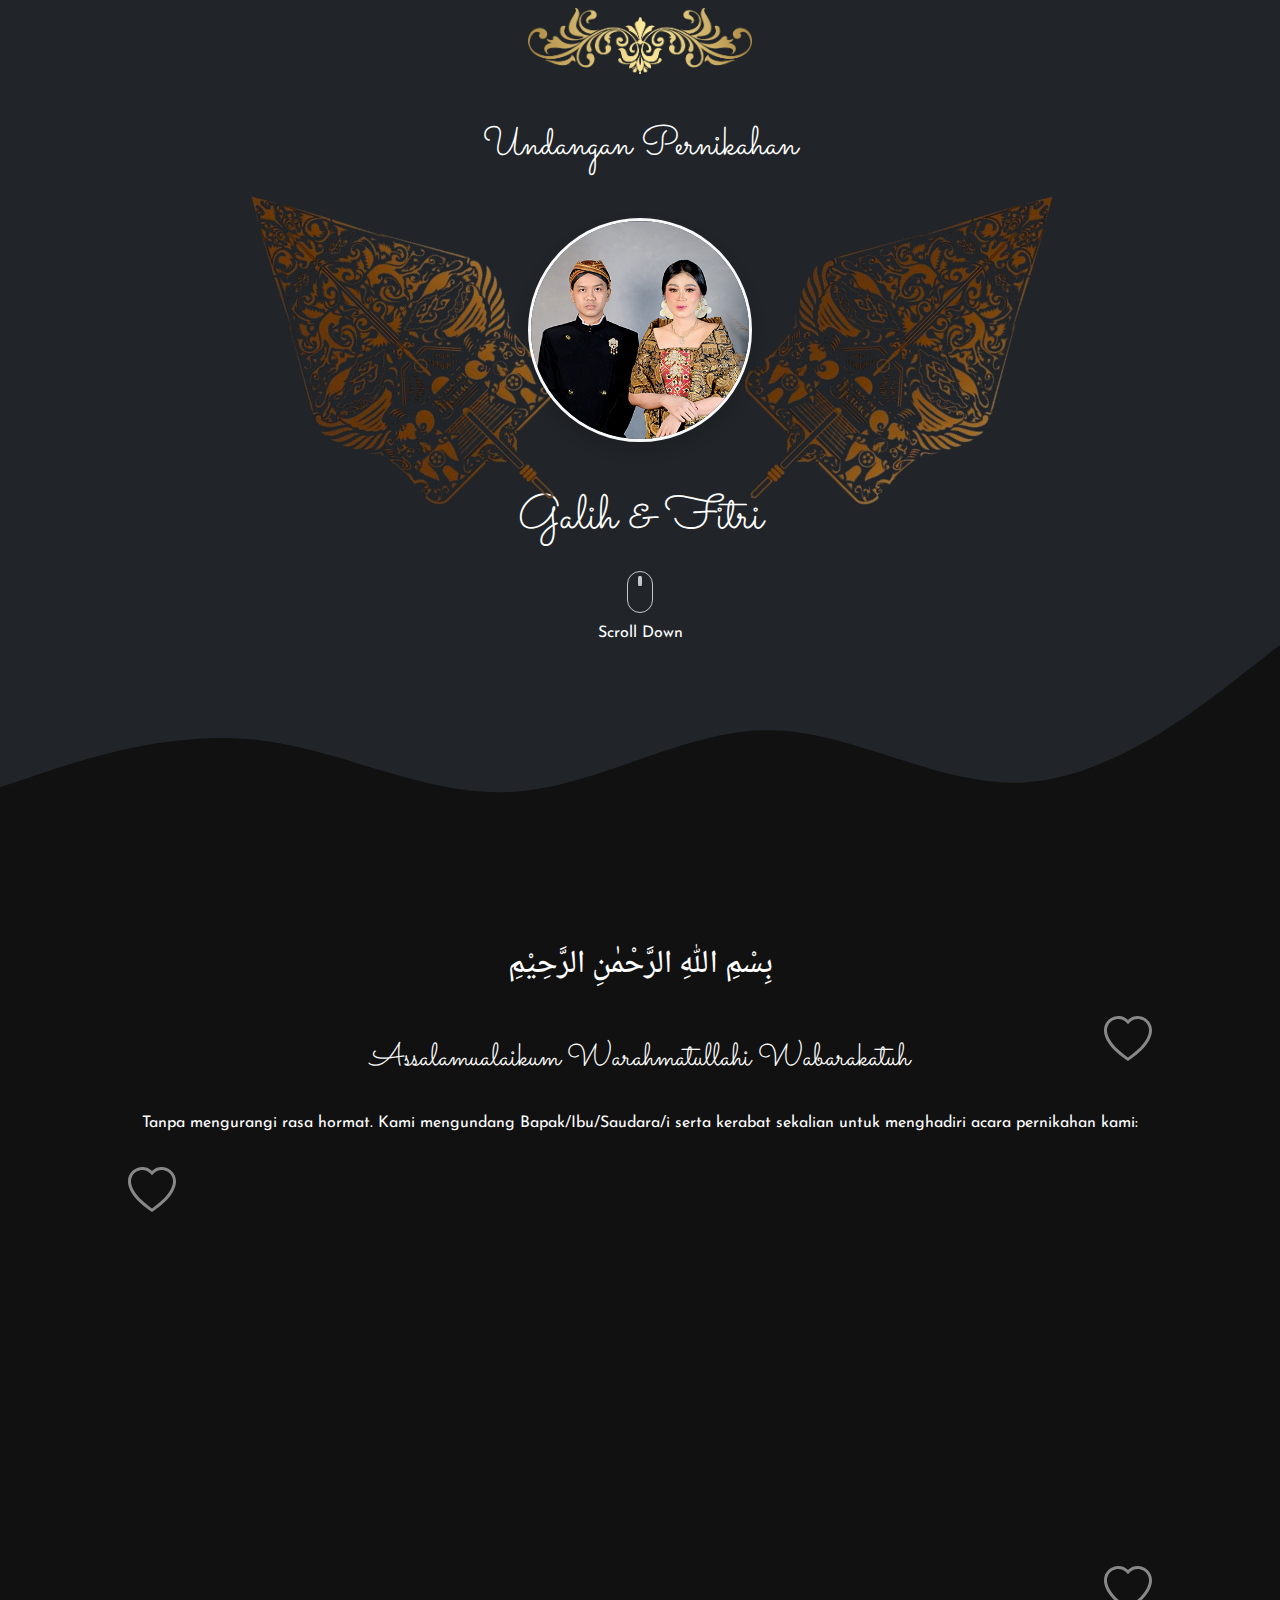
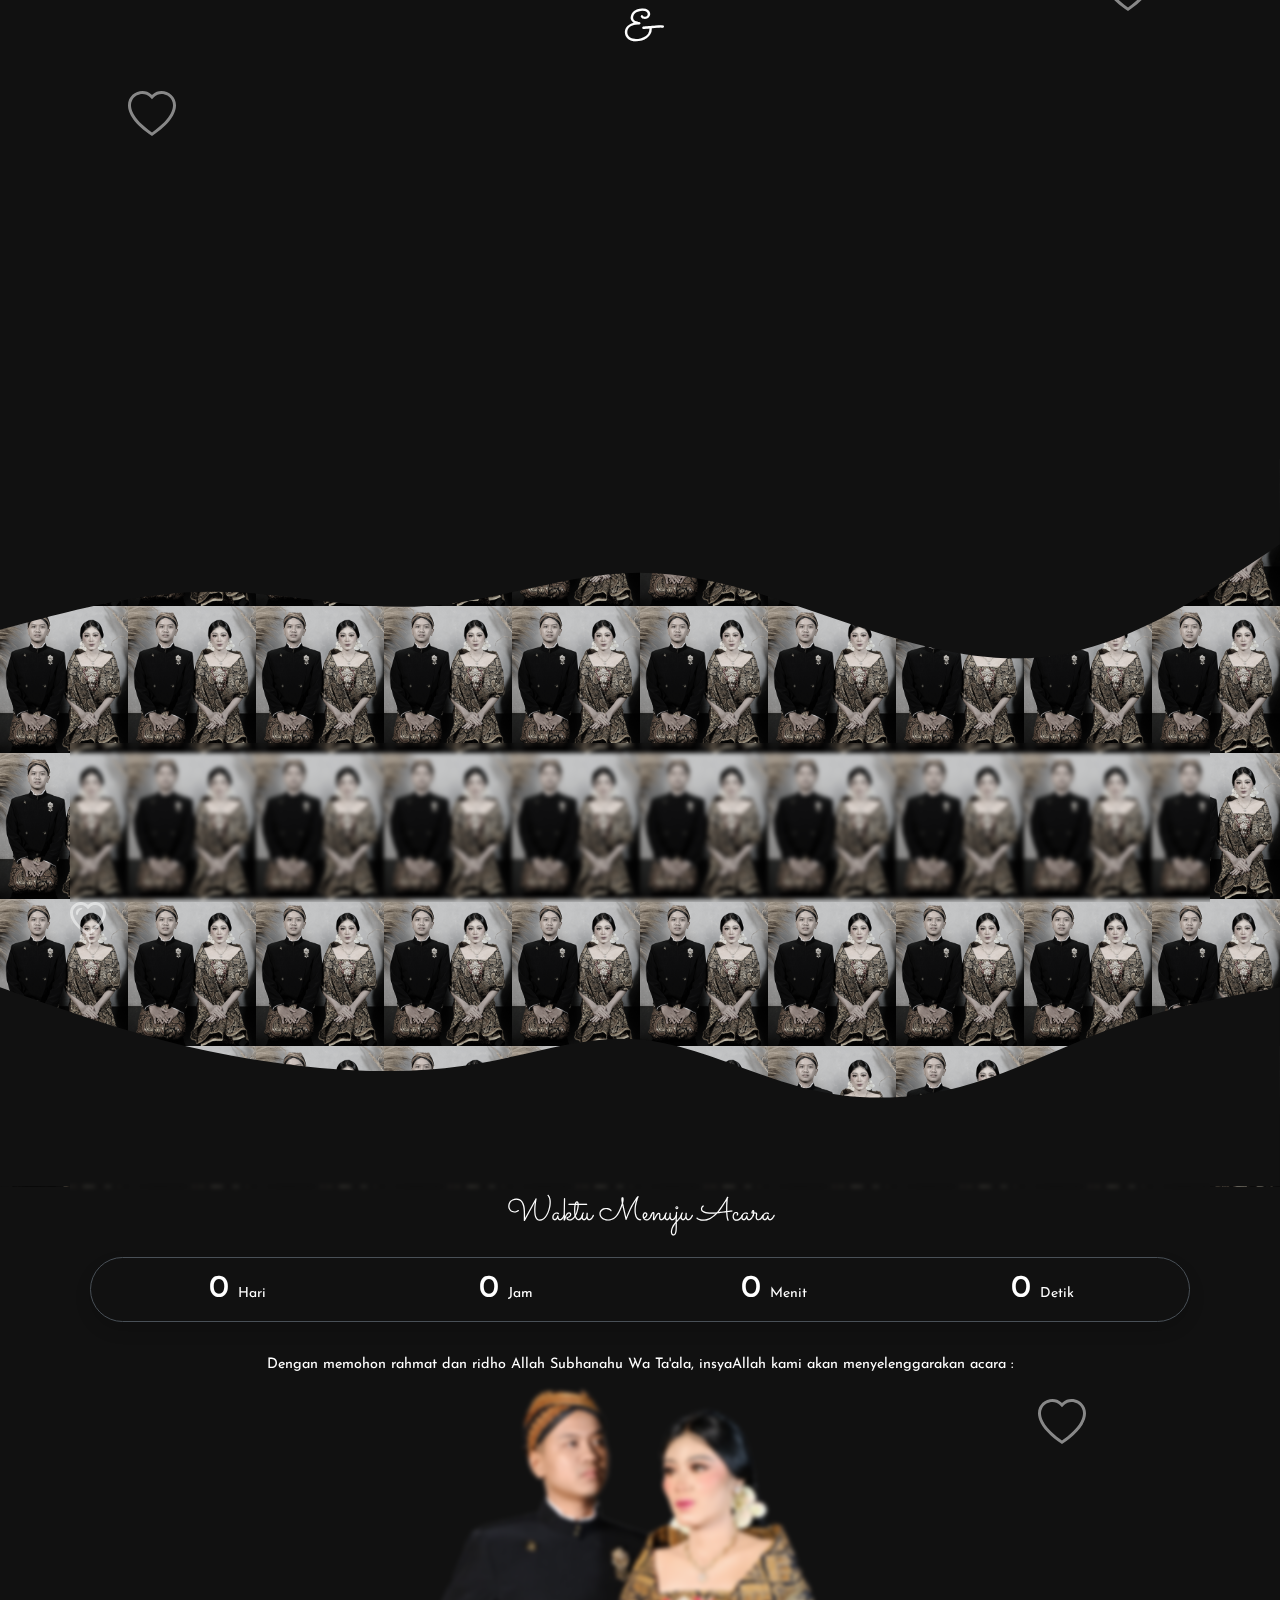
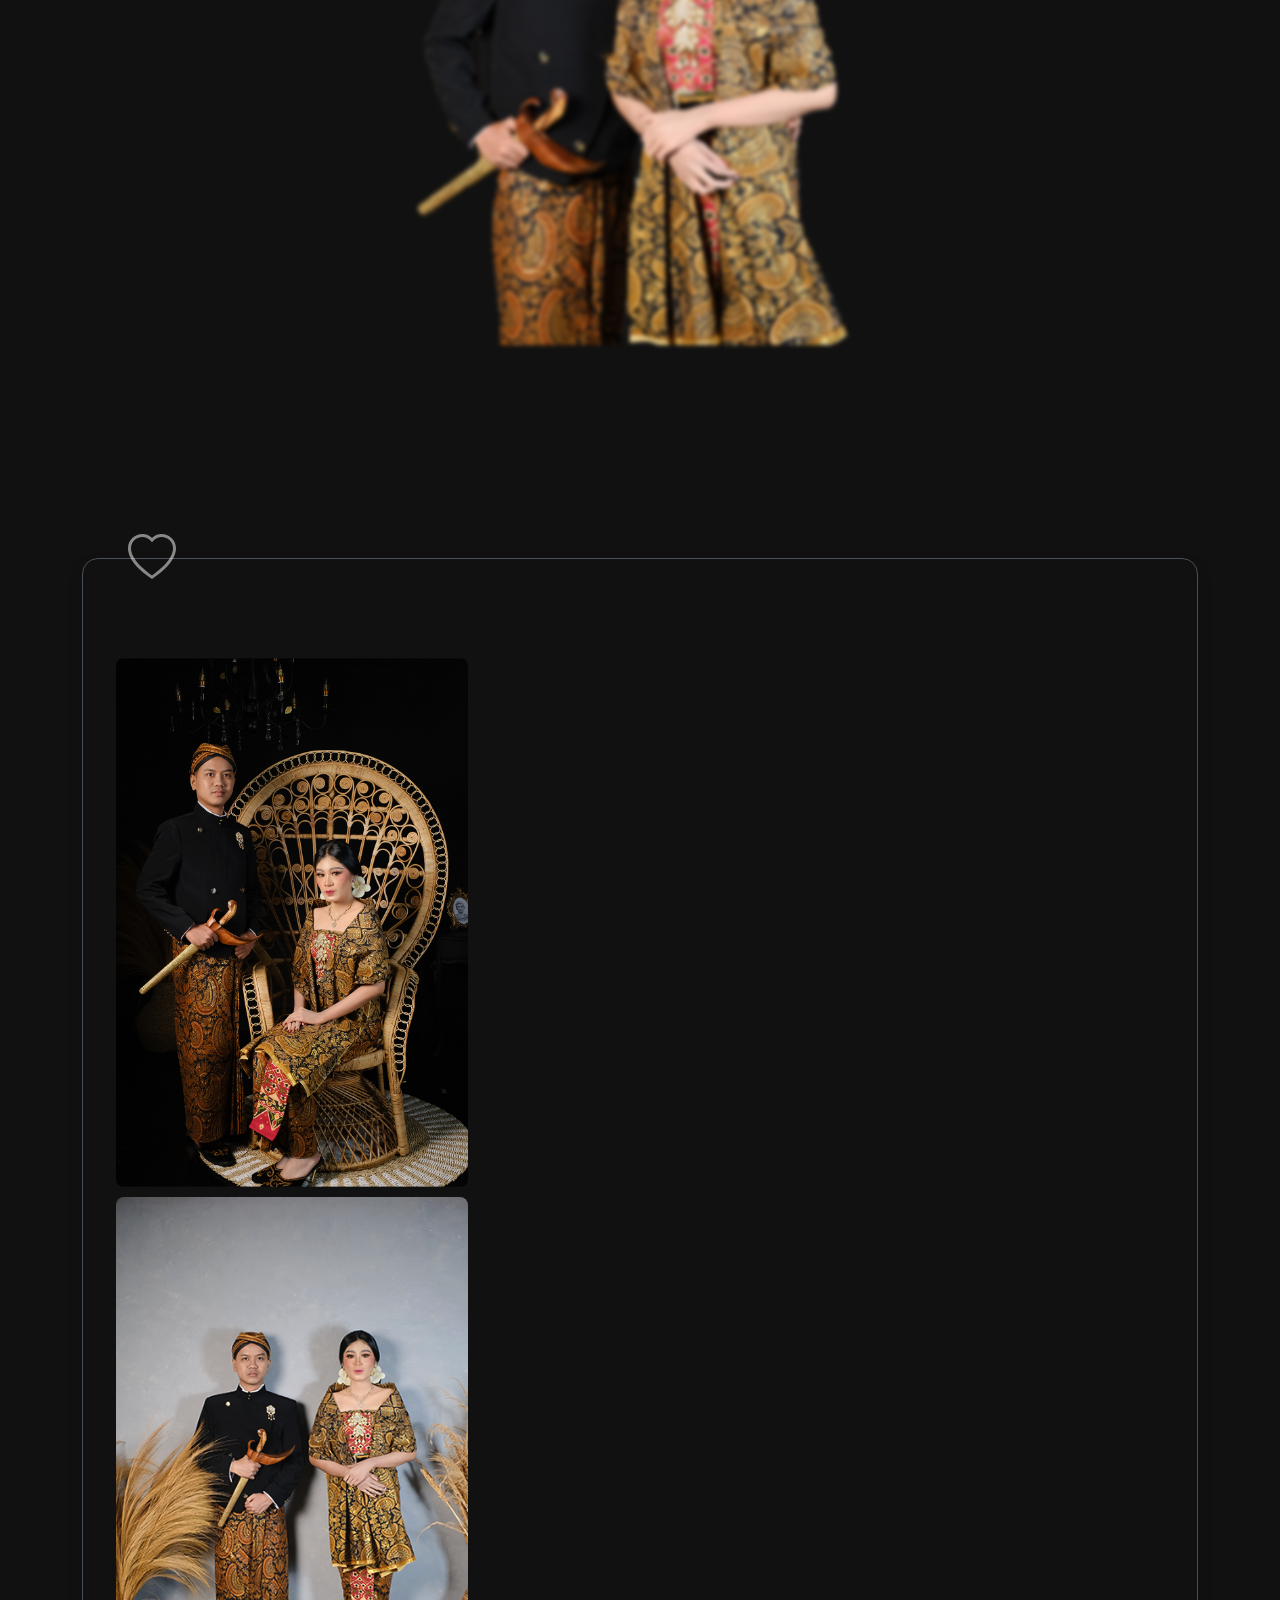
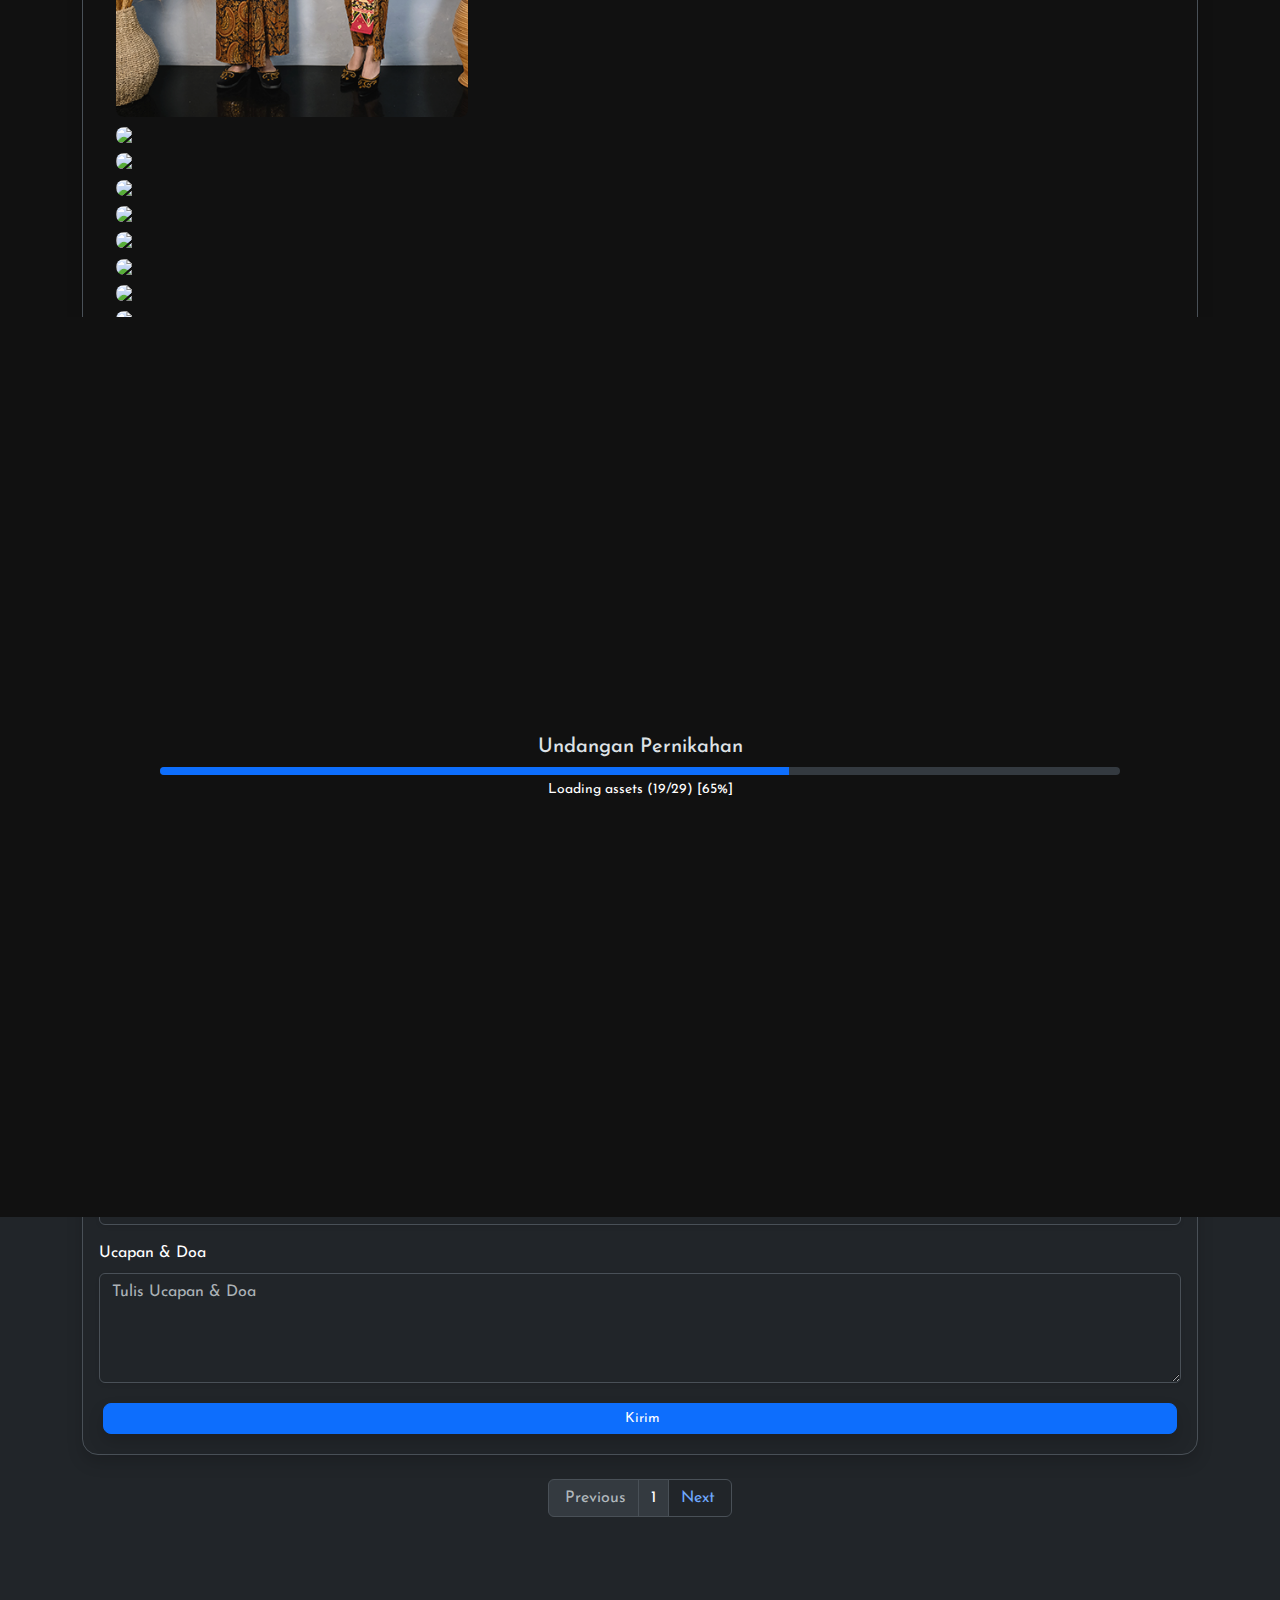
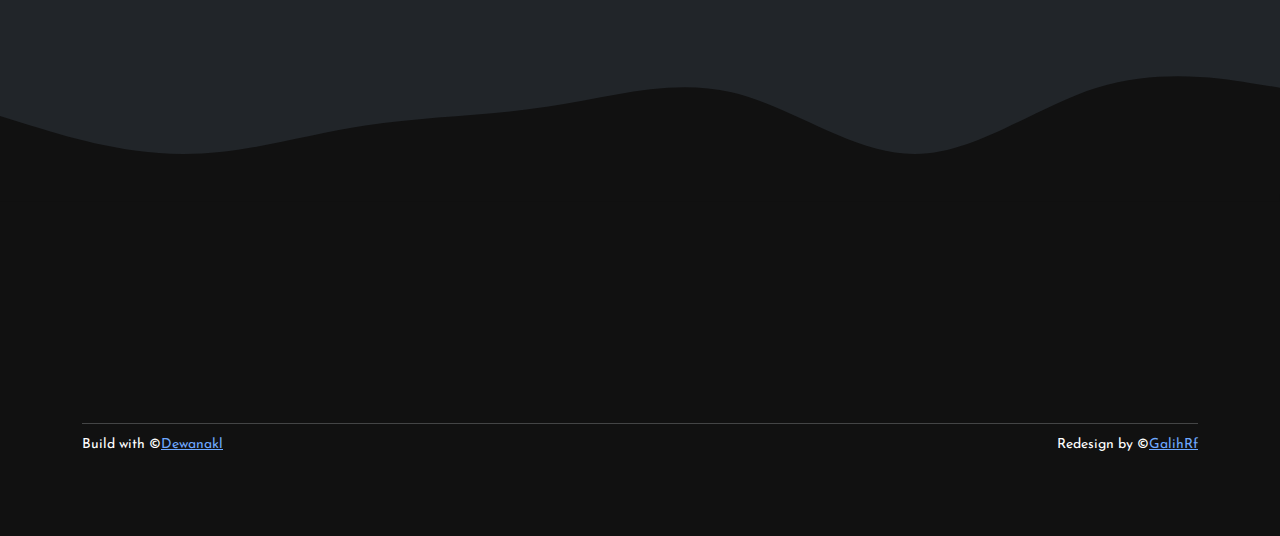
==== index.html @ c48c59ea "ogg" ====
<!DOCTYPE html>
<html lang="id" data-bs-theme="dark">
  <head>
    <!-- Common Tag -->
    <meta charset="utf-8" />
    <meta name="viewport" content="width=device-width, initial-scale=1.0" />
    <title>Website Undangan Pernikahan Galih dan Fitri Secara Online</title>

    <!-- SEO Tag -->
    <meta name="author" content="dewanakl" />
    <meta name="language" content="Indonesia" />
    <meta name="robots" content="index, follow, max-image-preview:large" />
    <meta name="googlebot" content="index, follow, max-image-preview:large" />
    <meta
      name="title"
      content="Website Undangan Pernikahan Galih dan Fitri Secara Online"
    />
    <meta
      name="description"
      content="Website Undangan Pernikahan Galih dan Fitri Secara Online"
    />
    <meta
      name="keywords"
      content="undangan, wedding, undangan digital, undangan online, wedding invitation"
    />
    <meta
      property="og:title"
      content="Website Undangan Pernikahan Galih dan Fitri Secara Online"
    />
    <meta
      property="og:description"
      content="Website Undangan Pernikahan Galih dan Fitri Secara Online"
    />
    <meta
      property="og:keywords"
      content="undangan, wedding, undangan digital, undangan online, wedding invitation"
    />
    <meta property="og:image" content="https://undangan-nikah.github.io/assets/images/3.svg" />
    <meta property="og:image:secure_url" content="https://undangan-nikah.github.io/assets/images/3.svg" />
    <meta property="og:image:type" content="image/jpeg" />
    <meta property="og:image:url" content="https://undangan-nikah.github.io/assets/images/3.svg" />
    <link itemprop="thumbnailUrl" href="https://undangan-nikah.github.io/assets/images/3.svg" />
    <span
      itemprop="thumbnail"
      itemscope
      itemtype="http://schema.org/ImageObject"
    >
      <link itemprop="url" href="https://undangan-nikah.github.io/assets/images/3.svg" />
    </span>
    <meta
      property="og:image:alt"
      content="Website Undangan Pernikahan Galih dan Fitri Secara Online"
    />
    <meta property="og:type" content="website" />
    <meta property="og:locale" content="id_ID" />
    <meta
      property="og:url"
      content="https://backend-undangan-seven-eosin.vercel.app/"
    />
    <meta
      property="og:site_name"
      content="Website Undangan Pernikahan Galih dan Fitri Secara Online"
    />

    <!-- Appearance -->
    <meta name="mobile-web-app-capable" content="yes" />
    <meta
      name="apple-mobile-web-app-title"
      content="Website Undangan Pernikahan Galih dan Fitri Secara Online hlo"
    />
    <meta name="theme-color" content="#111111" />
    <meta name="color-scheme" content="dark" />
    <link
      rel="canonical"
      href="https://backend-undangan-seven-eosin.vercel.app/"
    />
    <link rel="shortcut icon" type="image/x-icon" href="./favicon.ico" />
    <link
      rel="apple-touch-icon"
      sizes="192x192"
      type="image/png"
      href="./assets/images/android-chrome-192x192.png"
    />
    <link rel="icon" type="image/x-icon" href="./favicon.ico" />

    <!-- Preconnect and preload CDN -->
    <link
      rel="dns-prefetch"
      href="https://cdn.jsdelivr.net"
      crossorigin="anonymous"
    />
    <link
      rel="dns-prefetch"
      href="https://fonts.googleapis.com"
      crossorigin="anonymous"
    />
    <link rel="dns-prefetch" href="https://fonts.gstatic.com" crossorigin />
    <link
      rel="preconnect"
      href="https://cdn.jsdelivr.net"
      crossorigin="anonymous"
    />
    <link
      rel="preconnect"
      href="https://fonts.googleapis.com"
      crossorigin="anonymous"
    />
    <link rel="preconnect" href="https://fonts.gstatic.com" crossorigin />
    <link
      rel="preload"
      href="https://cdn.jsdelivr.net/npm/normalize.css@8.0.1/normalize.css"
      integrity="sha256-WAgYcAck1C1/zEl5sBl5cfyhxtLgKGdpI3oKyJffVRI="
      crossorigin="anonymous"
      as="style"
    />
    <link
      rel="preload"
      href="https://cdn.jsdelivr.net/npm/bootstrap@5.3.3/dist/css/bootstrap.min.css"
      integrity="sha256-PI8n5gCcz9cQqQXm3PEtDuPG8qx9oFsFctPg0S5zb8g="
      crossorigin="anonymous"
      as="style"
    />
    <link
      rel="preload"
      href="https://cdn.jsdelivr.net/npm/@fortawesome/fontawesome-free@6.5.1/css/all.min.css"
      integrity="sha256-wiz7ZSCn/btzhjKDQBms9Hx4sSeUYsDrTLg7roPstac="
      crossorigin="anonymous"
      as="style"
    />
    <link
      rel="preload"
      href="https://cdn.jsdelivr.net/npm/aos@2.3.4/dist/aos.css"
      integrity="sha256-GqiEX9BuR1rv5zPU5Vs2qS/NSHl1BJyBcjQYJ6ycwD4="
      crossorigin="anonymous"
      as="style"
    />
    <link
      rel="preload"
      href="https://cdn.jsdelivr.net/npm/bootstrap@5.3.3/dist/js/bootstrap.bundle.min.js"
      integrity="sha256-CDOy6cOibCWEdsRiZuaHf8dSGGJRYuBGC+mjoJimHGw="
      crossorigin="anonymous"
      as="script"
    />
    <link
      rel="preload"
      href="https://cdn.jsdelivr.net/npm/aos@2.3.4/dist/aos.js"
      integrity="sha256-pQBbLkFHcP1cy0C8IhoSdxlm0CtcH5yJ2ki9jjgR03c="
      crossorigin="anonymous"
      as="script"
    />
    <link
      rel="preload"
      href="https://cdn.jsdelivr.net/npm/canvas-confetti@1.9.2/dist/confetti.browser.js"
      integrity="sha256-mvTaORw+RTgKnX6ZHT4P5Sc9DNP2TBpSGII7F3sT8iE="
      crossorigin="anonymous"
      as="script"
    />

    <!-- Dependencies CSS -->
    <link
      rel="stylesheet"
      href="https://cdn.jsdelivr.net/npm/normalize.css@8.0.1/normalize.css"
      integrity="sha256-WAgYcAck1C1/zEl5sBl5cfyhxtLgKGdpI3oKyJffVRI="
      crossorigin="anonymous"
    />
    <link
      rel="stylesheet"
      href="https://cdn.jsdelivr.net/npm/bootstrap@5.3.3/dist/css/bootstrap.min.css"
      integrity="sha256-PI8n5gCcz9cQqQXm3PEtDuPG8qx9oFsFctPg0S5zb8g="
      crossorigin="anonymous"
    />
    <link
      rel="stylesheet"
      href="https://cdn.jsdelivr.net/npm/@fortawesome/fontawesome-free@6.5.1/css/all.min.css"
      integrity="sha256-wiz7ZSCn/btzhjKDQBms9Hx4sSeUYsDrTLg7roPstac="
      crossorigin="anonymous"
    />
    <link
      rel="stylesheet"
      href="https://cdn.jsdelivr.net/npm/aos@2.3.4/dist/aos.css"
      integrity="sha256-GqiEX9BuR1rv5zPU5Vs2qS/NSHl1BJyBcjQYJ6ycwD4="
      crossorigin="anonymous"
    />

    <!-- Fonts -->
    <link
      rel="stylesheet"
      href="https://fonts.googleapis.com/css2?family=Josefin+Sans&display=swap"
    />
    <link
      rel="stylesheet"
      href="https://fonts.googleapis.com/css2?family=Sacramento&display=swap"
    />
    <link
      rel="stylesheet"
      href="https://fonts.googleapis.com/css2?family=Noto+Naskh+Arabic&display=swap"
    />

    <!-- App -->
    <link rel="stylesheet" href="./css/app.css" />
    <script src="./js/app.mjs" type="module" defer></script>
  </head>

  <body
    data-key="d0f6a45d978becac66c8add5dc6a09e276002b086d9ca8b6c9"
    data-url="https://backend-undangan-seven-eosin.vercel.app/"
    style="overflow-y: hidden"
  >
    <!-- Navbar Bottom -->
    <nav
      class="navbar navbar-dark bg-dark navbar-expand fixed-bottom rounded-top-4 p-0"
      id="navbar-menu"
    >
      <div class="d-flex container m-auto justify-content-center pt-2">
        <ul class="navbar-nav nav-justified w-100 align-items-center">
          <li class="nav-item home">
            <a class="nav-link" href="#home">
              <!-- <i class="fa-solid fa-house"></i> -->
              <div>
                <img src="./assets/images/ornamen-2.png" width="80vw" />
              </div>
              <span class="d-block" style="font-size: 0.5rem"
                >Galih & Fitri</span
              >
            </a>
          </li>
          <li class="nav-item">
            <a class="nav-link" href="#mempelai">
              <i class="fa-solid fa-user-group"></i>
              <span class="d-block" style="font-size: 0.7rem">Mempelai</span>
            </a>
          </li>
          <li class="nav-item">
            <a class="nav-link" href="#tanggal">
              <i class="fa-solid fa-calendar-check"></i>
              <span class="d-block" style="font-size: 0.7rem">Tanggal</span>
            </a>
          </li>
          <li class="nav-item">
            <a class="nav-link" href="#galeri">
              <i class="fa-solid fa-images"></i>
              <span class="d-block" style="font-size: 0.7rem">Galeri</span>
            </a>
          </li>
          <li class="nav-item">
            <a class="nav-link" href="#ucapan">
              <i class="fa-solid fa-comments"></i>
              <span class="d-block" style="font-size: 0.7rem">Ucapan</span>
            </a>
          </li>
        </ul>
      </div>
      <!-- <img
        class="position-absolute z-0" style="bottom: 60%;"
        src="./assets/images/ornamen-gunungan.png"
        style="opacity: 50%"
        width="100%"
        alt=""
      /> -->
      <div>
        <img
          src="./assets/images/gunungan-1.png"
          style="transform: rotate(45deg); bottom: 40%; left: -25%"
          class="position-absolute img-gunungan-top5"
          width="50%"
          alt=""
        />
        <img
          src="./assets/images/gunungan-1.png"
          style="transform: rotate(-45deg); bottom: 40%; right: -25%"
          class="position-absolute img-gunungan-top5"
          width="50%"
          alt=""
        />
      </div>
    </nav>

    <!-- Main Content -->
    <main
      class="text-light"
      data-bs-spy="scroll"
      data-bs-target="#navbar-menu"
      data-bs-root-margin="0px 0px -40%"
      data-bs-smooth-scroll="true"
      tabindex="0"
    >
      <div class="d-flex container m-auto justify-content-center pt-2">
        <img
          src="./assets/images/ornamen-2.png"
          class="ornamen-2"
          width="20%"
          alt=""
        />
      </div>

      <!-- Home -->
      <section class="container" id="home">
        <div class="text-center pt-4">
          <div
            class="position-absolute d-flex img-top-gunungan container justify-content-center m-auto overflow-hidden"
          >
            <img
              src="./assets/images/gunungan-1.png"
              style="transform: rotate(-45deg)"
              class="img-gunungan-top"
              alt=""
            />
            <img
              src="./assets/images/gunungan-1.png"
              style="transform: rotate(45deg)"
              class="img-gunungan-top"
              alt=""
            />
          </div>
          <h1 class="font-esthetic my-4 undangan-top" style="font-size: 2.5rem">
            Undangan Pernikahan
          </h1>

          <div class="py-4">
            <div class="img-crop border border-3 border-light shadow mx-auto">
              <img
                src="./assets/images/3.svg"
                alt="bg"
                onclick="util.modal(this)"
              />
            </div>
          </div>

          <h1 class="font-esthetic my-4" style="font-size: 3rem">
            Galih & Fitri
          </h1>
          <!-- <p class="mb-0" style="font-size: 1.5rem">Minggu, 30 Juni 2024</p>

          <a
            class="btn btn-outline-light btn-sm shadow rounded-pill px-3 my-2"
            target="_blank"
            href="https://calendar.google.com/calendar/render?action=TEMPLATE&text=The%20Wedding%20of%20Wahyu%20and%20Riski&details=The%20Wedding%20of%20Wahyu%20and%20Riski%20%7C%2015%20Maret%202023%20%7C%20RT%2010%20RW%2002,%20Desa%20Pajerukan,%20Kec.%20Kalibagor,%20Kab.%20Banyumas,%20Jawa%20Tengah%2053191%20%7C%2010.00%20-%2011.00%20WIB&dates=20230315T100000/20230315T110000&location=https://goo.gl/maps/ALZR6FJZU3kxVwN86"
          >
            <i class="fa-solid fa-calendar-check me-2"></i>Save The Date
          </a> -->

          <div
            class="d-flex justify-content-center align-items-center mt-4 mb-2"
          >
            <div class="mouse-animation">
              <div class="scroll-animation"></div>
            </div>
          </div>

          <p class="m-0">Scroll Down</p>
        </div>
      </section>

      <!-- Wave Separator -->
      <svg xmlns="https://www.w3.org/2000/svg" viewBox="0 0 1440 320">
        <path
          fill="#111111"
          fill-opacity="1"
          d="M0,160L48,144C96,128,192,96,288,106.7C384,117,480,171,576,165.3C672,160,768,96,864,96C960,96,1056,160,1152,154.7C1248,149,1344,75,1392,37.3L1440,0L1440,320L1392,320C1344,320,1248,320,1152,320C1056,320,960,320,864,320C768,320,672,320,576,320C480,320,384,320,288,320C192,320,96,320,48,320L0,320Z"
        ></path>
      </svg>

      <!-- Mempelai -->
      <section class="dark-section" id="mempelai">
        <div class="text-center z-10">
          <h1 class="font-arabic py-4 px-2" style="font-size: 2rem">
            بِسْمِ اللّٰهِ الرَّحْمٰنِ الرَّحِيْمِ
          </h1>

          <!-- Love animation -->
          <div class="position-relative">
            <div class="position-absolute" style="top: 0%; right: 10%">
              <svg
                xmlns="https://www.w3.org/2000/svg"
                width="48"
                height="48"
                fill="currentColor"
                class="opacity-50"
                onload="util.animate(this, 500, 'animate-love')"
                viewBox="0 0 16 16"
              >
                <path
                  d="m8 2.748-.717-.737C5.6.281 2.514.878 1.4 3.053c-.523 1.023-.641 2.5.314 4.385.92 1.815 2.834 3.989 6.286 6.357 3.452-2.368 5.365-4.542 6.286-6.357.955-1.886.838-3.362.314-4.385C13.486.878 10.4.28 8.717 2.01zM8 15C-7.333 4.868 3.279-3.04 7.824 1.143q.09.083.176.171a3 3 0 0 1 .176-.17C12.72-3.042 23.333 4.867 8 15"
                />
              </svg>
            </div>
          </div>

          <h1 class="font-esthetic py-4 px-2" style="font-size: 2rem">
            Assalamualaikum Warahmatullahi Wabarakatuh
          </h1>

          <p class="pb-3 px-3 text-light">
            Tanpa mengurangi rasa hormat. Kami mengundang Bapak/Ibu/Saudara/i
            serta kerabat sekalian untuk menghadiri acara pernikahan kami:
          </p>

          <!-- Love animation -->
          <div class="position-relative">
            <div class="position-absolute" style="top: 0%; left: 10%">
              <svg
                xmlns="https://www.w3.org/2000/svg"
                width="48"
                height="48"
                fill="currentColor"
                class="opacity-50"
                onload="util.animate(this, 2000, 'animate-love')"
                viewBox="0 0 16 16"
              >
                <path
                  d="m8 2.748-.717-.737C5.6.281 2.514.878 1.4 3.053c-.523 1.023-.641 2.5.314 4.385.92 1.815 2.834 3.989 6.286 6.357 3.452-2.368 5.365-4.542 6.286-6.357.955-1.886.838-3.362.314-4.385C13.486.878 10.4.28 8.717 2.01zM8 15C-7.333 4.868 3.279-3.04 7.824 1.143q.09.083.176.171a3 3 0 0 1 .176-.17C12.72-3.042 23.333 4.867 8 15"
                />
              </svg>
            </div>
          </div>

          <div class="overflow-x-hidden mempelai">
            <div data-aos="fade-right" data-aos-duration="2000">
              <div
                class="img-crop border border-3 border-light shadow my-4 mx-auto"
              >
                <img
                  src="./assets/images/galih.svg"
                  alt="cowo"
                  onclick="util.modal(this)"
                />
              </div>
              <h1 class="font-esthetic" style="font-size: 3rem">
                Galih Risti Fauzy S.Kom
              </h1>
              <p class="mt-3 mb-0 text-light" style="font-size: 1.25rem">
                Putra
              </p>
              <p class="mb-0 text-light">Bapak Totok & Ibu Endang</p>
            </div>

            <!-- Love animation -->
            <div class="position-relative">
              <div class="position-absolute" style="top: 0%; right: 10%">
                <svg
                  xmlns="https://www.w3.org/2000/svg"
                  width="48"
                  height="48"
                  fill="currentColor"
                  class="opacity-50"
                  onload="util.animate(this, 3000, 'animate-love')"
                  viewBox="0 0 16 16"
                >
                  <path
                    d="m8 2.748-.717-.737C5.6.281 2.514.878 1.4 3.053c-.523 1.023-.641 2.5.314 4.385.92 1.815 2.834 3.989 6.286 6.357 3.452-2.368 5.365-4.542 6.286-6.357.955-1.886.838-3.362.314-4.385C13.486.878 10.4.28 8.717 2.01zM8 15C-7.333 4.868 3.279-3.04 7.824 1.143q.09.083.176.171a3 3 0 0 1 .176-.17C12.72-3.042 23.333 4.867 8 15"
                  />
                </svg>
              </div>
            </div>

            <h1 class="font-esthetic my-4" style="font-size: 4rem">&</h1>

            <!-- Love animation -->
            <div class="position-relative">
              <div class="position-absolute" style="top: 0%; left: 10%">
                <svg
                  xmlns="https://www.w3.org/2000/svg"
                  width="48"
                  height="48"
                  fill="currentColor"
                  class="opacity-50"
                  onload="util.animate(this, 2000, 'animate-love')"
                  viewBox="0 0 16 16"
                >
                  <path
                    d="m8 2.748-.717-.737C5.6.281 2.514.878 1.4 3.053c-.523 1.023-.641 2.5.314 4.385.92 1.815 2.834 3.989 6.286 6.357 3.452-2.368 5.365-4.542 6.286-6.357.955-1.886.838-3.362.314-4.385C13.486.878 10.4.28 8.717 2.01zM8 15C-7.333 4.868 3.279-3.04 7.824 1.143q.09.083.176.171a3 3 0 0 1 .176-.17C12.72-3.042 23.333 4.867 8 15"
                  />
                </svg>
              </div>
            </div>

            <div data-aos="fade-left" data-aos-duration="2000">
              <div
                class="img-crop border border-3 border-light shadow my-4 mx-auto"
              >
                <img
                  src="./assets/images/fitri.svg"
                  alt="cewe"
                  onclick="util.modal(this)"
                />
              </div>
              <h1 class="font-esthetic" style="font-size: 3rem">
                Fitri Utami S.Kom
              </h1>
              <p class="mt-3 mb-0 text-light" style="font-size: 1.25rem">
                Putri
              </p>
              <p class="mb-0 text-light">Bapak Samiyono & Ibu Mujiati</p>
            </div>
          </div>

          <!-- Ballon animation -->
          <div class="position-relative">
            <div class="position-absolute" style="top: 0%; right: 5%">
              <svg
                xmlns="https://www.w3.org/2000/svg"
                width="48"
                height="48"
                fill="currentColor"
                class="opacity-50"
                onload="util.animate(this, 1500, 'animate-love')"
                viewBox="0 0 16 16"
              >
                <path
                  fill-rule="evenodd"
                  d="m8 2.42-.717-.737c-1.13-1.161-3.243-.777-4.01.72-.35.685-.451 1.707.236 3.062C4.16 6.753 5.52 8.32 8 10.042c2.479-1.723 3.839-3.29 4.491-4.577.687-1.355.587-2.377.236-3.061-.767-1.498-2.88-1.882-4.01-.721zm-.49 8.5c-10.78-7.44-3-13.155.359-10.063q.068.062.132.129.065-.067.132-.129c3.36-3.092 11.137 2.624.357 10.063l.235.468a.25.25 0 1 1-.448.224l-.008-.017c.008.11.02.202.037.29.054.27.161.488.419 1.003.288.578.235 1.15.076 1.629-.157.469-.422.867-.588 1.115l-.004.007a.25.25 0 1 1-.416-.278c.168-.252.4-.6.533-1.003.133-.396.163-.824-.049-1.246l-.013-.028c-.24-.48-.38-.758-.448-1.102a3 3 0 0 1-.052-.45l-.04.08a.25.25 0 1 1-.447-.224l.235-.468ZM6.013 2.06c-.649-.18-1.483.083-1.85.798-.131.258-.245.689-.08 1.335.063.244.414.198.487-.043.21-.697.627-1.447 1.359-1.692.217-.073.304-.337.084-.398"
                ></path>
              </svg>
            </div>
          </div>
        </div>
      </section>

      <div class="duduk">
        <!-- Wave Separator -->
        <svg xmlns="https://www.w3.org/2000/svg" viewBox="0 0 1440 320">
          <path
            fill="#111111"
            fill-opacity="1"
            d="M0,192L40,181.3C80,171,160,149,240,149.3C320,149,400,171,480,165.3C560,160,640,128,720,128C800,128,880,160,960,186.7C1040,213,1120,235,1200,218.7C1280,203,1360,149,1400,122.7L1440,96L1440,0L1400,0C1360,0,1280,0,1200,0C1120,0,1040,0,960,0C880,0,800,0,720,0C640,0,560,0,480,0C400,0,320,0,240,0C160,0,80,0,40,0L0,0Z"
          ></path>
        </svg>

        <!-- Firman Allah Subhanahu Wa Ta'ala -->
        <div class="container" style="backdrop-filter: blur(2px)">
          <div class="text-center" data-aos="fade-up" data-aos-duration="2000">
            <h1 class="font-esthetic mt-0 mb-3" style="font-size: 2rem">
              Allah Subhanahu Wa Ta'ala berfirman
            </h1>

            <p style="font-size: 0.9rem" class="px-2 text-light">
              Dan di antara tanda-tanda (kebesaran)-Nya ialah Dia menciptakan
              pasangan-pasangan untukmu dari jenismu sendiri, agar kamu
              cenderung dan merasa tenteram kepadanya, dan Dia menjadikan di
              antaramu rasa kasih dan sayang. Sungguh, pada yang demikian itu
              benar-benar terdapat tanda-tanda (kebesaran Allah) bagi kaum yang
              berpikir.
            </p>

            <p class="m-0 fw-bold">QS. Ar-Rum Ayat 21</p>
          </div>
        </div>

        <!-- Ballon animation -->
        <div class="position-relative">
          <div class="position-absolute" style="top: 0%; left: 5%">
            <svg
              xmlns="https://www.w3.org/2000/svg"
              width="48"
              height="48"
              fill="currentColor"
              class="opacity-50"
              onload="util.animate(this, 4000, 'animate-love')"
              viewBox="0 0 16 16"
            >
              <path
                fill-rule="evenodd"
                d="m8 2.42-.717-.737c-1.13-1.161-3.243-.777-4.01.72-.35.685-.451 1.707.236 3.062C4.16 6.753 5.52 8.32 8 10.042c2.479-1.723 3.839-3.29 4.491-4.577.687-1.355.587-2.377.236-3.061-.767-1.498-2.88-1.882-4.01-.721zm-.49 8.5c-10.78-7.44-3-13.155.359-10.063q.068.062.132.129.065-.067.132-.129c3.36-3.092 11.137 2.624.357 10.063l.235.468a.25.25 0 1 1-.448.224l-.008-.017c.008.11.02.202.037.29.054.27.161.488.419 1.003.288.578.235 1.15.076 1.629-.157.469-.422.867-.588 1.115l-.004.007a.25.25 0 1 1-.416-.278c.168-.252.4-.6.533-1.003.133-.396.163-.824-.049-1.246l-.013-.028c-.24-.48-.38-.758-.448-1.102a3 3 0 0 1-.052-.45l-.04.08a.25.25 0 1 1-.447-.224l.235-.468ZM6.013 2.06c-.649-.18-1.483.083-1.85.798-.131.258-.245.689-.08 1.335.063.244.414.198.487-.043.21-.697.627-1.447 1.359-1.692.217-.073.304-.337.084-.398"
              ></path>
            </svg>
          </div>
        </div>

        <!-- Wave Separator -->
        <svg xmlns="https://www.w3.org/2000/svg" viewBox="0 0 1440 320">
          <path
            fill="#111111"
            fill-opacity="1"
            d="M0,96L30,106.7C60,117,120,139,180,154.7C240,171,300,181,360,186.7C420,192,480,192,540,181.3C600,171,660,149,720,154.7C780,160,840,192,900,208C960,224,1020,224,1080,208C1140,192,1200,160,1260,138.7C1320,117,1380,107,1410,101.3L1440,96L1440,320L1410,320C1380,320,1320,320,1260,320C1200,320,1140,320,1080,320C1020,320,960,320,900,320C840,320,780,320,720,320C660,320,600,320,540,320C480,320,420,320,360,320C300,320,240,320,180,320C120,320,60,320,30,320L0,320Z"
          ></path>
        </svg>
      </div>
      <!-- Tanggal -->
      <section class="dark-section" id="tanggal">
        <div class="container" style="backdrop-filter: blur(2px)">
          <div class="text-center">
            <h1 class="font-esthetic py-3" style="font-size: 2rem">
              Waktu Menuju Acara
            </h1>
            <div class="border rounded-pill shadow py-2 px-4 mx-2 mb-4">
              <!-- Ganti waktunya pada data-waktu (sesuai format tersebut) -->
              <div
                class="row justify-content-center"
                data-time="2024-06-30 08:00:00"
                id="count-down"
              >
                <div class="col-3 p-1">
                  <h2 class="d-inline m-0 p-0 text-light" id="day">0</h2>
                  <small class="ms-1 me-0 my-0 p-0 d-inline text-light"
                    >Hari</small
                  >
                </div>
                <div class="col-3 p-1">
                  <h2 class="d-inline m-0 p-0 text-light" id="hour">0</h2>
                  <small class="ms-1 me-0 my-0 p-0 d-inline text-light"
                    >Jam</small
                  >
                </div>
                <div class="col-3 p-1">
                  <h2 class="d-inline m-0 p-0 text-light" id="minute">0</h2>
                  <small class="ms-1 me-0 my-0 p-0 d-inline text-light"
                    >Menit</small
                  >
                </div>
                <div class="col-3 p-1">
                  <h2 class="d-inline m-0 p-0 text-light" id="second">0</h2>
                  <small class="ms-1 me-0 my-0 p-0 d-inline text-light"
                    >Detik</small
                  >
                </div>
              </div>
            </div>

            <p style="font-size: 0.9rem" class="mt-4 py-2 text-light">
              Dengan memohon rahmat dan ridho Allah Subhanahu Wa Ta'ala,
              insyaAllah kami akan menyelenggarakan acara :
            </p>

            <!-- Love animation -->
            <div class="position-relative">
              <div class="position-absolute" style="top: 0%; right: 10%">
                <svg
                  xmlns="https://www.w3.org/2000/svg"
                  width="48"
                  height="48"
                  fill="currentColor"
                  class="opacity-50"
                  onload="util.animate(this, 3000, 'animate-love')"
                  viewBox="0 0 16 16"
                >
                  <path
                    d="m8 2.748-.717-.737C5.6.281 2.514.878 1.4 3.053c-.523 1.023-.641 2.5.314 4.385.92 1.815 2.834 3.989 6.286 6.357 3.452-2.368 5.365-4.542 6.286-6.357.955-1.886.838-3.362.314-4.385C13.486.878 10.4.28 8.717 2.01zM8 15C-7.333 4.868 3.279-3.04 7.824 1.143q.09.083.176.171a3 3 0 0 1 .176-.17C12.72-3.042 23.333 4.867 8 15"
                  />
                </svg>
              </div>
            </div>

            <div class="overflow-x-hidden">
              <div class="py-2" data-aos="fade-right" data-aos-duration="1500">
                <h1 class="font-esthetic" style="font-size: 2rem">Akad</h1>
                <p class="mb-0 text-light" style="font-size: 1.5rem">
                  Minggu, 30 Juni 2024
                </p>
                <p class="text-light">Pukul 08.00 WIB - Selesai</p>
              </div>

              <div class="py-2" data-aos="fade-left" data-aos-duration="1500">
                <h1 class="font-esthetic" style="font-size: 2rem">
                  Resepsi Mempelai Wanita
                </h1>
                <p class="mb-0 text-light" style="font-size: 1.5rem">
                  Minggu, 30 Juni 2024
                </p>
                <p class="text-light">Pukul 08.00 WIB - Selesai</p>
                <a
                  class="btn btn-outline-light btn-sm shadow rounded-pill px-3 my-2"
                  target="_blank"
                  href="https://calendar.google.com/calendar/render?action=TEMPLATE&text=The%20Wedding%20of%20Wahyu%20and%20Riski&details=The%20Wedding%20of%20Wahyu%20and%20Riski%20%7C%2015%20Maret%202023%20%7C%20RT%2010%20RW%2002,%20Desa%20Pajerukan,%20Kec.%20Kalibagor,%20Kab.%20Banyumas,%20Jawa%20Tengah%2053191%20%7C%2010.00%20-%2011.00%20WIB&dates=20230315T100000/20230315T110000&location=https://goo.gl/maps/ALZR6FJZU3kxVwN86"
                >
                  <i class="fa-solid fa-calendar-check me-2 text-light"
                    >Simpan Tanggal</i
                  >
                </a>
              </div>
              <div class="py-2" data-aos="fade-up" data-aos-duration="1500">
                <p
                  class="mb-0 mt-1 mx-1 pb-4 text-light"
                  style="font-size: 0.9rem"
                >
                  RT 10 RW 02, Desa Pajerukan, Kec. Kalibagor, Kab. Banyumas,
                  Jawa Tengah 53191
                </p>
                <a
                  href="https://goo.gl/maps/ALZR6FJZU3kxVwN86"
                  target="_blank"
                  class="btn btn-outline-light btn-sm rounded-pill shadow-sm mb-2 px-3"
                >
                  <i class="fa-solid fa-map-location-dot me-2 text-light"
                    >Lihat Google</i
                  >
                  Maps
                </a>
              </div>
              <br />
              <div class="py-2" data-aos="fade-left" data-aos-duration="1500">
                <h1 class="font-esthetic" style="font-size: 2rem">
                  Resepsi Mempelai Pria
                </h1>
                <p class="mb-0 text-light" style="font-size: 1.5rem">
                  Senin, 01 Juli 2024
                </p>
                <p class="text-light">Pukul 19.00 WIB - Selesai</p>
                <a
                  class="btn btn-outline-light btn-sm shadow rounded-pill px-3 my-2"
                  target="_blank"
                  href="https://calendar.google.com/calendar/render?action=TEMPLATE&text=The%20Wedding%20of%20Wahyu%20and%20Riski&details=The%20Wedding%20of%20Wahyu%20and%20Riski%20%7C%2015%20Maret%202023%20%7C%20RT%2010%20RW%2002,%20Desa%20Pajerukan,%20Kec.%20Kalibagor,%20Kab.%20Banyumas,%20Jawa%20Tengah%2053191%20%7C%2010.00%20-%2011.00%20WIB&dates=20230315T100000/20230315T110000&location=https://goo.gl/maps/ALZR6FJZU3kxVwN86"
                >
                  <i class="fa-solid fa-calendar-check me-2 text-light"
                    >Simpan Tanggal</i
                  >
                </a>
              </div>
            </div>

            <div class="py-2" data-aos="fade-up" data-aos-duration="1500">
              <p
                class="mb-0 mt-1 mx-1 pb-4 text-light"
                style="font-size: 0.9rem"
              >
                RT 10 RW 02, Desa Pajerukan, Kec. Kalibagor, Kab. Banyumas, Jawa
                Tengah 53191
              </p>
              <a
                href="https://goo.gl/maps/ALZR6FJZU3kxVwN86"
                target="_blank"
                class="btn btn-outline-light btn-sm rounded-pill shadow-sm mb-2 px-3"
              >
                <i class="fa-solid fa-map-location-dot me-2 text-light"
                  >Lihat Google</i
                >
                Maps
              </a>
            </div>
          </div>
        </div>
      </section>

      <!-- Love animation -->
      <div class="position-relative">
        <div class="position-absolute" style="top: 0%; left: 10%">
          <svg
            xmlns="https://www.w3.org/2000/svg"
            width="48"
            height="48"
            fill="currentColor"
            class="opacity-50"
            onload="util.animate(this, 2000, 'animate-love')"
            viewBox="0 0 16 16"
          >
            <path
              d="m8 2.748-.717-.737C5.6.281 2.514.878 1.4 3.053c-.523 1.023-.641 2.5.314 4.385.92 1.815 2.834 3.989 6.286 6.357 3.452-2.368 5.365-4.542 6.286-6.357.955-1.886.838-3.362.314-4.385C13.486.878 10.4.28 8.717 2.01zM8 15C-7.333 4.868 3.279-3.04 7.824 1.143q.09.083.176.171a3 3 0 0 1 .176-.17C12.72-3.042 23.333 4.867 8 15"
            />
          </svg>
        </div>
      </div>

      <!-- Galeri Foto -->
      <section class="dark-section" id="galeri">
        <div class="container pb-2 pt-4">
          <div class="card-body border rounded-4 shadow p-3">
            <h1
              class="font-esthetic text-center py-3"
              data-aos="fade-down"
              data-aos-duration="1500"
              style="font-size: 2rem"
            >
              Galeri
            </h1>
            <div class="container wall">
              <img
                src="./assets/images/galeri-1.svg"
                class="img-1"
                onclick="util.modal(this)"
              />
              <img
                src="./assets/images/galeri-2.png"
                class="img-3"
                onclick="util.modal(this)"
              />
              <img
                src="https://images.unsplash.com/photo-1658953229664-e8d5ebd039ba?ixlib=rb-1.2.1&ixid=MnwxMjA3fDB8MHxwaG90by1wYWdlfHx8fGVufDB8fHx8&auto=format&fit=crop&w=774&q=80"
                class="img-3"
                onclick="util.modal(this)"
              />
              <img
                src="https://images.unsplash.com/photo-1664598305842-fd4ff30c121e?ixlib=rb-1.2.1&ixid=MnwxMjA3fDB8MHxwaG90by1wYWdlfHx8fGVufDB8fHx8&auto=format&fit=crop&w=387&q=80"
                class="img-4"
                onclick="util.modal(this)"
              />
              <img
                src="https://images.unsplash.com/photo-1626288937094-9692288c300e?ixlib=rb-1.2.1&ixid=MnwxMjA3fDB8MHxwaG90by1wYWdlfHx8fGVufDB8fHx8&auto=format&fit=crop&w=435&q=80"
                class="img-5"
                onclick="util.modal(this)"
              />
              <img
                src="https://images.unsplash.com/photo-1664773437050-9118e080e409?ixlib=rb-1.2.1&ixid=MnwxMjA3fDB8MHxwaG90by1wYWdlfHx8fGVufDB8fHx8&auto=format&fit=crop&w=444&q=80"
                class="img-6"
                onclick="util.modal(this)"
              />
              <img
                src="https://images.unsplash.com/photo-1664737371049-6738d22f1c74?ixlib=rb-1.2.1&ixid=MnwxMjA3fDB8MHxwaG90by1wYWdlfHx8fGVufDB8fHx8&auto=format&fit=crop&w=1170&q=80"
                class="img-7"
                onclick="util.modal(this)"
              />
              <img
                src="https://images.unsplash.com/photo-1568185518838-3300c90c9170?ixlib=rb-1.2.1&ixid=MnwxMjA3fDB8MHxwaG90by1wYWdlfHx8fGVufDB8fHx8&auto=format&fit=crop&w=1224&q=80"
                class="desktop-gallery"
                class="img-8"
                onclick="util.modal(this)"
              />

              <img
                src="https://images.unsplash.com/photo-1626288937094-9692288c300e?ixlib=rb-1.2.1&ixid=MnwxMjA3fDB8MHxwaG90by1wYWdlfHx8fGVufDB8fHx8&auto=format&fit=crop&w=435&q=80"
                class="desktop-gallery"
                class="img-9"
                onclick="util.modal(this)"
              /><img
                src="https://images.unsplash.com/photo-1664773437050-9118e080e409?ixlib=rb-1.2.1&ixid=MnwxMjA3fDB8MHxwaG90by1wYWdlfHx8fGVufDB8fHx8&auto=format&fit=crop&w=444&q=80"
                class="desktop-gallery"
                class="img-10"
                onclick="util.modal(this)"
              />
            </div>
          </div>
        </div>
      </section>

      <!-- Wave Separator -->
      <svg xmlns="https://www.w3.org/2000/svg" viewBox="0 0 1440 320">
        <path
          fill="#111111"
          fill-opacity="1"
          d="M0,96L30,106.7C60,117,120,139,180,154.7C240,171,300,181,360,186.7C420,192,480,192,540,181.3C600,171,660,149,720,154.7C780,160,840,192,900,208C960,224,1020,224,1080,208C1140,192,1200,160,1260,138.7C1320,117,1380,107,1410,101.3L1440,96L1440,0L1410,0C1380,0,1320,0,1260,0C1200,0,1140,0,1080,0C1020,0,960,0,900,0C840,0,780,0,720,0C660,0,600,0,540,0C480,0,420,0,360,0C300,0,240,0,180,0C120,0,60,0,30,0L0,0Z"
        ></path>
      </svg>

      <!-- Love Gift -->
      <div class="container">
        <div class="py-4">
          <div class="text-center">
            <h1 class="font-esthetic mt-0 mb-3" style="font-size: 3rem">
              Love Gift
            </h1>

            <p class="mb-1" style="font-size: 0.9rem">
              Tanpa mengurangi rasa hormat, bagi anda yang ingin memberikan
              tanda kasih untuk kami, dapat melalui :
            </p>

            <div class="overflow-x-hidden">
              <div class="row justify-content-center">
                <div
                  class="col-5 card-body border rounded-4 shadow p-3 m-3"
                  data-aos="fade-down"
                  data-aos-duration="1500"
                >
                  <img
                    src="https://upload.wikimedia.org/wikipedia/id/thumb/5/55/BNI_logo.svg/640px-BNI_logo.svg.png"
                    class="img-fluid w-50 rounded"
                    alt="bni"
                  />

                  <p
                    class="card-text mt-3 mb-0 text-light"
                    style="font-size: 0.9rem"
                  >
                    No. Rekening 123456789
                  </p>
                  <p class="card-text text-light" style="font-size: 0.9rem">
                    a.n Lorem ipsum dolor
                  </p>

                  <!-- Ubah juga data-copy sesuai dengan no rekening -->
                  <button
                    class="btn btn-light btn-sm rounded-3"
                    data-copy="123456789"
                    onclick="util.copy(this, 'Tersalin')"
                    autofocus
                  >
                    Salin No. Rekening
                  </button>
                </div>

                <div
                  class="col-5 card-body border rounded-4 shadow p-3 m-3"
                  data-aos="fade-down"
                  data-aos-duration="1500"
                >
                  <img
                    src="https://upload.wikimedia.org/wikipedia/commons/thumb/6/68/BANK_BRI_logo.svg/640px-BANK_BRI_logo.svg.png"
                    class="img-fluid w-50 rounded"
                    alt="bri"
                  />

                  <p
                    class="card-text mt-3 mb-0 text-light"
                    style="font-size: 0.9rem"
                  >
                    No. Rekening 123456789
                  </p>
                  <p class="card-text text-light" style="font-size: 0.9rem">
                    a.n Lorem ipsum dolor
                  </p>

                  <!-- Ubah juga data-copy sesuai dengan no rekening -->
                  <button
                    class="btn btn-light btn-sm rounded-3"
                    data-copy="123456789"
                    onclick="util.copy(this, 'Tersalin')"
                    autofocus
                  >
                    Salin No. Rekening
                  </button>
                </div>
              </div>
            </div>
          </div>
        </div>
      </div>

      <!-- Comments -->
      <section class="m-0 p-0" id="ucapan">
        <div class="container">
          <div class="card-body border rounded-4 shadow p-3">
            <h1 class="font-esthetic text-center mb-3" style="font-size: 3rem">
              Ucapan & Doa
            </h1>
            <div class="mb-1" id="balasan"></div>

            <div class="mb-3">
              <label for="form-name" class="form-label">Nama</label>
              <input
                type="text"
                class="form-control shadow-sm"
                id="form-name"
                placeholder="Isikan Nama Anda"
              />
            </div>

            <div class="mb-3">
              <label for="form-presence" class="form-label" id="label-kehadiran"
                >Kehadiran</label
              >
              <select class="form-select shadow-sm" id="form-presence">
                <option value="0" selected>Konfirmasi Kehadiran</option>
                <option value="1">Hadir</option>
                <option value="2">Berhalangan</option>
              </select>
            </div>

            <div class="mb-3">
              <label for="form-comment" class="form-label">Ucapan & Doa</label>
              <div
                id="information"
                class="alert alert-info alert-dismissible fade show d-none"
                role="alert"
              >
                <p style="font-size: 1.5rem">Bestieee!!!</p>
                <p class="m-0">
                  Sekarang bisa format text seperti whatsapp lohh... cobainn
                  sekaranggg, makaciwww bestieee
                </p>
                <button
                  type="button"
                  class="btn-close"
                  data-bs-dismiss="alert"
                  aria-label="Close"
                  onclick="localStorage.setItem('alertClosed', 'true'); document.getElementById('alertDiv').style.display = 'none';"
                ></button>
              </div>
              <textarea
                class="form-control shadow-sm"
                id="form-comment"
                rows="4"
                placeholder="Tulis Ucapan & Doa"
              ></textarea>
            </div>

            <div class="d-grid">
              <button
                class="btn btn-primary btn-sm rounded-3 shadow m-1"
                onclick="comment.send(this)"
              >
                <i class="fa-solid fa-paper-plane me-1"></i>Kirim
              </button>
            </div>
          </div>

          <div class="mt-4 mb-2" id="comments"></div>

          <nav class="d-flex justify-content-center mb-0">
            <ul class="pagination mb-0">
              <li class="page-item disabled" id="previous">
                <button class="page-link" onclick="pagination.previous(this)">
                  <i class="fa-solid fa-circle-left me-1"></i>Previous
                </button>
              </li>
              <li class="page-item disabled">
                <span class="page-link text-light" id="page">1</span>
              </li>
              <li class="page-item" id="next">
                <button class="page-link" onclick="pagination.next(this)">
                  Next<i class="fa-solid fa-circle-right ms-1"></i>
                </button>
              </li>
            </ul>
          </nav>
        </div>
      </section>

      <!-- Wave Separator -->
      <svg xmlns="https://www.w3.org/2000/svg" viewBox="0 0 1440 320">
        <path
          fill="#111111"
          fill-opacity="1"
          d="M0,224L34.3,234.7C68.6,245,137,267,206,266.7C274.3,267,343,245,411,234.7C480,224,549,224,617,213.3C685.7,203,754,181,823,197.3C891.4,213,960,267,1029,266.7C1097.1,267,1166,213,1234,192C1302.9,171,1371,181,1406,186.7L1440,192L1440,320L1405.7,320C1371.4,320,1303,320,1234,320C1165.7,320,1097,320,1029,320C960,320,891,320,823,320C754.3,320,686,320,617,320C548.6,320,480,320,411,320C342.9,320,274,320,206,320C137.1,320,69,320,34,320L0,320Z"
        ></path>
      </svg>
    </main>

    <!-- Footer Undangan -->
    <footer>
      <div class="container">
        <div class="text-center">
          <p
            style="font-size: 0.9rem"
            class="pt-2 pb-1 px-2 text-light"
            data-aos="fade-up"
            data-aos-duration="1500"
          >
            Merupakan suatu kehormatan dan kebahagiaan bagi kami apabila, Bapak
            / Ibu / Saudara / i. berkenan hadir untuk memberikan do'a restunya
            kami ucapkan terimakasih.
          </p>

          <h1 class="font-esthetic" data-aos="fade-up" data-aos-duration="2000">
            Wassalamualaikum Warahmatullahi Wabarakatuh
          </h1>
          <h1
            class="font-arabic py-4 px-2"
            data-aos="fade-up"
            data-aos-duration="2000"
            style="font-size: 2rem"
          >
            اَلْحَمْدُ لِلّٰهِ رَبِّ الْعٰلَمِيْنَۙ
          </h1>

          <hr class="mt-3 mb-2" />

          <div
            class="row align-items-center justify-content-between flex-column flex-sm-row"
          >
            <div class="col-auto">
              <small class="text-light">
                Build with &copy;<a
                  target="_blank"
                  href="https://github.com/dewanakl/undangan"
                  >Dewanakl</a
                >
              </small>
            </div>
            <div class="col-auto">
              <small class="text-light">
                Redesign by &copy;<a
                  target="_blank"
                  href="https://github.com/madmouse17"
                  >GalihRf</a
                >
              </small>
            </div>
          </div>
        </div>
      </div>
    </footer>

    <!-- Welcome Page -->
    <div class="loading-page" id="welcome" style="opacity: 1">
      <div
        class="d-flex justify-content-center align-items-center"
        style="height: 100vh !important"
      >
        <div class="gambar-kiri">
          <div class="position-absolute d-flex bottom-0" style="left: 0">
            <img
              src="./assets/images/ornamen-clear.png"
              class="ornamen-img"
              alt=""
            />
          </div>
          <div class="position-absolute d-flex top-0" style="left: 0">
            <img
              src="./assets/images/ornamen-clear.png"
              style="transform: rotate(90deg)"
              class="ornamen-img"
              alt=""
            />
          </div>
        </div>
        <div class="gambar-kanan">
          <div class="position-absolute d-flex bottom-0" style="right: 0">
            <img
              src="./assets/images/ornamen-clear.png"
              alt=""
              class="ornamen-img"
              style="transform: scaleX(-1)"
            />
          </div>
          <div class="position-absolute d-flex top-0" style="right: 0">
            <img
              src="./assets/images/ornamen-clear.png"
              style="transform: scaleX(-1) rotate(90deg)"
              class="ornamen-img"
              alt=""
            />
          </div>
        </div>

        <div class="position-absolute d-flex">
          <img
            src="./assets/images/gunungan-1.png"
            style="transform: rotate(-45deg)"
            class="img-gunungan"
            alt=""
          />
          <img
            src="./assets/images/gunungan-1.png"
            style="transform: rotate(45deg)"
            class="img-gunungan"
            alt=""
          />
        </div>
        <div class="text-center position-absolute">
          <h1 class="font-esthetic mb-4" style="font-size: 2.5rem">
            Undangan Pernikahan
          </h1>
          <div
            class="img-crop border border-3 border-light shadow mb-4 mx-auto"
          >
            <img src="./assets/images/3.svg" alt="background" />
          </div>

          <h1 class="font-esthetic my-4" style="font-size: 2.5rem">
            Galih & Fitri
          </h1>
          <div
            id="guest-name"
            data-message="Kepada Yth Bapak/Ibu/Saudara/i"
          ></div>

          <button
            type="button"
            class="btn btn-light shadow rounded-4 mt-4"
            onclick="util.open(this)"
          >
            <i class="fa-solid fa-envelope-open me-2"></i>Buka Undangan
          </button>
        </div>
      </div>
    </div>

    <!-- Audio Button -->
    <button
      type="button"
      id="button-music"
      style="display: none"
      class="btn btn-light btn-sm rounded-circle btn-music"
      onclick="audio.button(this)"
      data-status="true"
      data-url="./assets/music/sound.mp3"
    >
      <i class="fa-solid fa-circle-pause spin-button"></i>
    </button>

    <!-- Loading page -->
    <div class="loading-page" id="loading" style="opacity: 1">
      <div
        class="d-flex justify-content-center align-items-center"
        style="height: 100vh !important"
      >
        <div class="w-75 text-center">
          <!-- <img
            class="img-fluid mb-3"
            src="./assets/images/icon-192x192.png"
            alt="icon"
            style="width: 3.5rem"
          /> -->
          <h5>Undangan Pernikahan</h5>
          <div class="progress" role="progressbar" style="height: 0.5rem">
            <div class="progress-bar" id="progress-bar" style="width: 0%"></div>
          </div>
          <small
            class="mt-1 text-light"
            id="progress-info"
            style="display: none"
            >Menyiapkan asset</small
          >
          <noscript>
            <small class="mt-1 text-danger"
              >Maaf, undangan memerlukan untuk mengaktifkan javascript
              anda</small
            >
          </noscript>
        </div>
      </div>
    </div>

    <!-- Modal Image Large -->
    <div class="modal fade" id="modal-image" tabindex="-1" aria-hidden="true">
      <div class="modal-dialog modal-dialog-centered modal-xl">
        <div class="modal-content rounded-4">
          <div class="modal-body p-0">
            <div
              class="d-flex justify-content-center align-items-center"
              style="height: 100%"
            >
              <img
                src="./assets/images/3.svg"
                class="w-100"
                alt="image"
                id="show-modal-image"
              />
            </div>
          </div>
        </div>
      </div>
    </div>
    <style>
      .wall {
        display: flex;
        flex-direction: column;
        flex-wrap: wrap;
        height: 100vw;
        margin: 0 auto;
      }
      .wall img {
        width: 33.3%;
        margin: 0.3rem;
        border-radius: 8px;
        /*flex grow may alter aspect ratio depending on images */
        flex-grow: 1;
      }
    </style>
    <!-- Dependencies JS -->
    <script
      src="https://cdn.jsdelivr.net/npm/bootstrap@5.3.3/dist/js/bootstrap.bundle.min.js"
      integrity="sha256-CDOy6cOibCWEdsRiZuaHf8dSGGJRYuBGC+mjoJimHGw="
      crossorigin="anonymous"
    ></script>
    <script
      src="https://cdn.jsdelivr.net/npm/aos@2.3.4/dist/aos.js"
      integrity="sha256-pQBbLkFHcP1cy0C8IhoSdxlm0CtcH5yJ2ki9jjgR03c="
      crossorigin="anonymous"
    ></script>
    <script
      src="https://cdn.jsdelivr.net/npm/canvas-confetti@1.9.2/dist/confetti.browser.js"
      integrity="sha256-mvTaORw+RTgKnX6ZHT4P5Sc9DNP2TBpSGII7F3sT8iE="
      crossorigin="anonymous"
    ></script>
    <script
      src="https://code.jquery.com/jquery-3.7.1.min.js"
      integrity="sha256-/JqT3SQfawRcv/BIHPThkBvs0OEvtFFmqPF/lYI/Cxo="
      crossorigin="anonymous"
    ></script>
    <script src="https://unpkg.com/shufflejs@6"></script>
    <script>
      const queryString = window.location.search;
      const urlParams = new URLSearchParams(queryString);
      const name = urlParams.get("to");
      if (name) {
        $("#form-name").val(name);
      }
      if ($(window).width() > 600) {
        $(".desktop-gallery").show();
      } else {
        $(".desktop-gallery").hide();
      }
      $(window).scroll(function () {
        if ($(".undangan-top").offset().top > $(window).scrollTop()) {
          //do something
          // console.log("object :>> ", "masuk");
          $(".ornamen-2").show().fadeIn("slow");
          $(".home").hide();
        } else if ($(".mouse-animation").offset().top > $(window).scrollTop()) {
          $(".img-gunungan-top5").hide();
        } else {
          //do something else
          // console.log("object :>> ", "keluar");
          $(".ornamen-2").hide();
          $(".home").show();
          $(".img-gunungan-top5").show().fadeIn(30000);
        }
      });
    </script>
  </body>
</html>
---- css/app.css ----
html {
  scroll-behavior: smooth !important;
  scrollbar-width: none !important;
}

body {
  font-family: "Josefin Sans", sans-serif !important;
  padding: 0 !important;
  background-color: rgb(33, 37, 41) !important;
}
.text-light {
  color: white !important;
}
p {
  color: white !important;
}
.font-esthetic {
  font-family: "Sacramento", cursive !important;
  color: #ffffff !important;
}

.font-arabic {
  font-family: "Noto Naskh Arabic", serif !important;
  color: #ffffff !important;
}

.img-crop {
  width: 14rem;
  height: 14rem;
  position: relative;
  overflow: hidden;
  border-radius: 50%;
}

.img-crop > img {
  display: inline;
  margin: 0 auto;
  height: auto;
  width: 100%;
}

.btn-music {
  position: fixed;
  bottom: 9vh !important;
  right: 2vh !important;
  z-index: 1055 !important;
}
.duduk {
  background-image: url("../assets/images/duduk-2.svg");
  filter: grayscale(80%);
  background-size: 10%;
  overflow-x: hidden;
}
#tanggal{
  background-image: url('../assets/images/berdiri-haddapan.svg');
  background-repeat: no-repeat;
  background-position: center;
  background-size: 35%;
  overflow: hidden;

}
/* @media screen and (min-width: 992px) {
  .loading-page {
    position: fixed;
    inset: 0 !important;
    width: 100%;
    height: 100%;
    background-color: #111111;
    background-image: url("../assets/images/wayang.jpeg");
    background-repeat: no-repeat;
    background-size: 100% 100%;
    z-index: 1056 !important;
  }
} */
@media screen and (max-width: 992px) {
  .img-gunungan {
    width: 50%;
  }
  .ornamen-img {
    visibility: hidden;
  }
  .img-gunungan-top {
    width: 60%;
  }

  .img-top-gunungan {
    top: 30%;
    /* overflow: hidden; */
    overflow-x: hidden;
    left: 0 !important;
  }
  .ornamen-2 {
    width: 30%;
    position: absolute;
    top: 1.5%;
  }
  .duduk{
    background-image: url("../assets/images/duduk-2.svg");
    filter: grayscale(80%);
    background-size: 36%;
  overflow-x: hidden;

  }
  #tanggal{
    background-image: url('../assets/images/berdiri-haddapan.svg');
    background-repeat: no-repeat;
    background-position: center;
    background-size: 130%;
  overflow-x: hidden;

  }
}

.loading-page {
  position: fixed;
  inset: 0 !important;
  width: 100%;
  height: 100%;
  background-color: #111111;
  z-index: 1056 !important;
}

.card-body {
  overflow-wrap: break-word !important;
}

.mouse-animation {
  padding: 0.25rem 0.625rem;
  height: 2rem;
  border: 0.1rem solid #ffffff;
  border-radius: 1.4rem;
  opacity: 0.75;
  box-sizing: content-box;
}

@keyframes scroll {
  0% {
    opacity: 0;
  }

  10% {
    transform: translateY(0);
    opacity: 1;
  }

  100% {
    transform: translateY(1rem);
    opacity: 0;
  }
}

.mouse-animation > .scroll-animation {
  width: 0.25rem;
  height: 0.625rem;
  border-radius: 25%;
  background-color: #ffffff;
  animation-name: scroll;
  animation-duration: 2.5s;
  animation-timing-function: linear;
  animation-iteration-count: infinite;
}

@keyframes spin-icon {
  from {
    transform: rotate(0deg);
  }

  to {
    transform: rotate(360deg);
  }
}

.spin-button {
  animation: spin-icon 5s linear infinite;
}

@keyframes love {
  50% {
    transform: translateY(1rem);
  }
}

.animate-love {
  animation: love 5s ease-in-out infinite;
}

.dark-section {
  background-color: #111111 !important;
  margin-top: -0.5rem;
  margin-bottom: -0.5rem;
}

footer {
  background-color: #111111 !important;
  margin-top: -0.5rem;
  padding-bottom: 5rem;
}
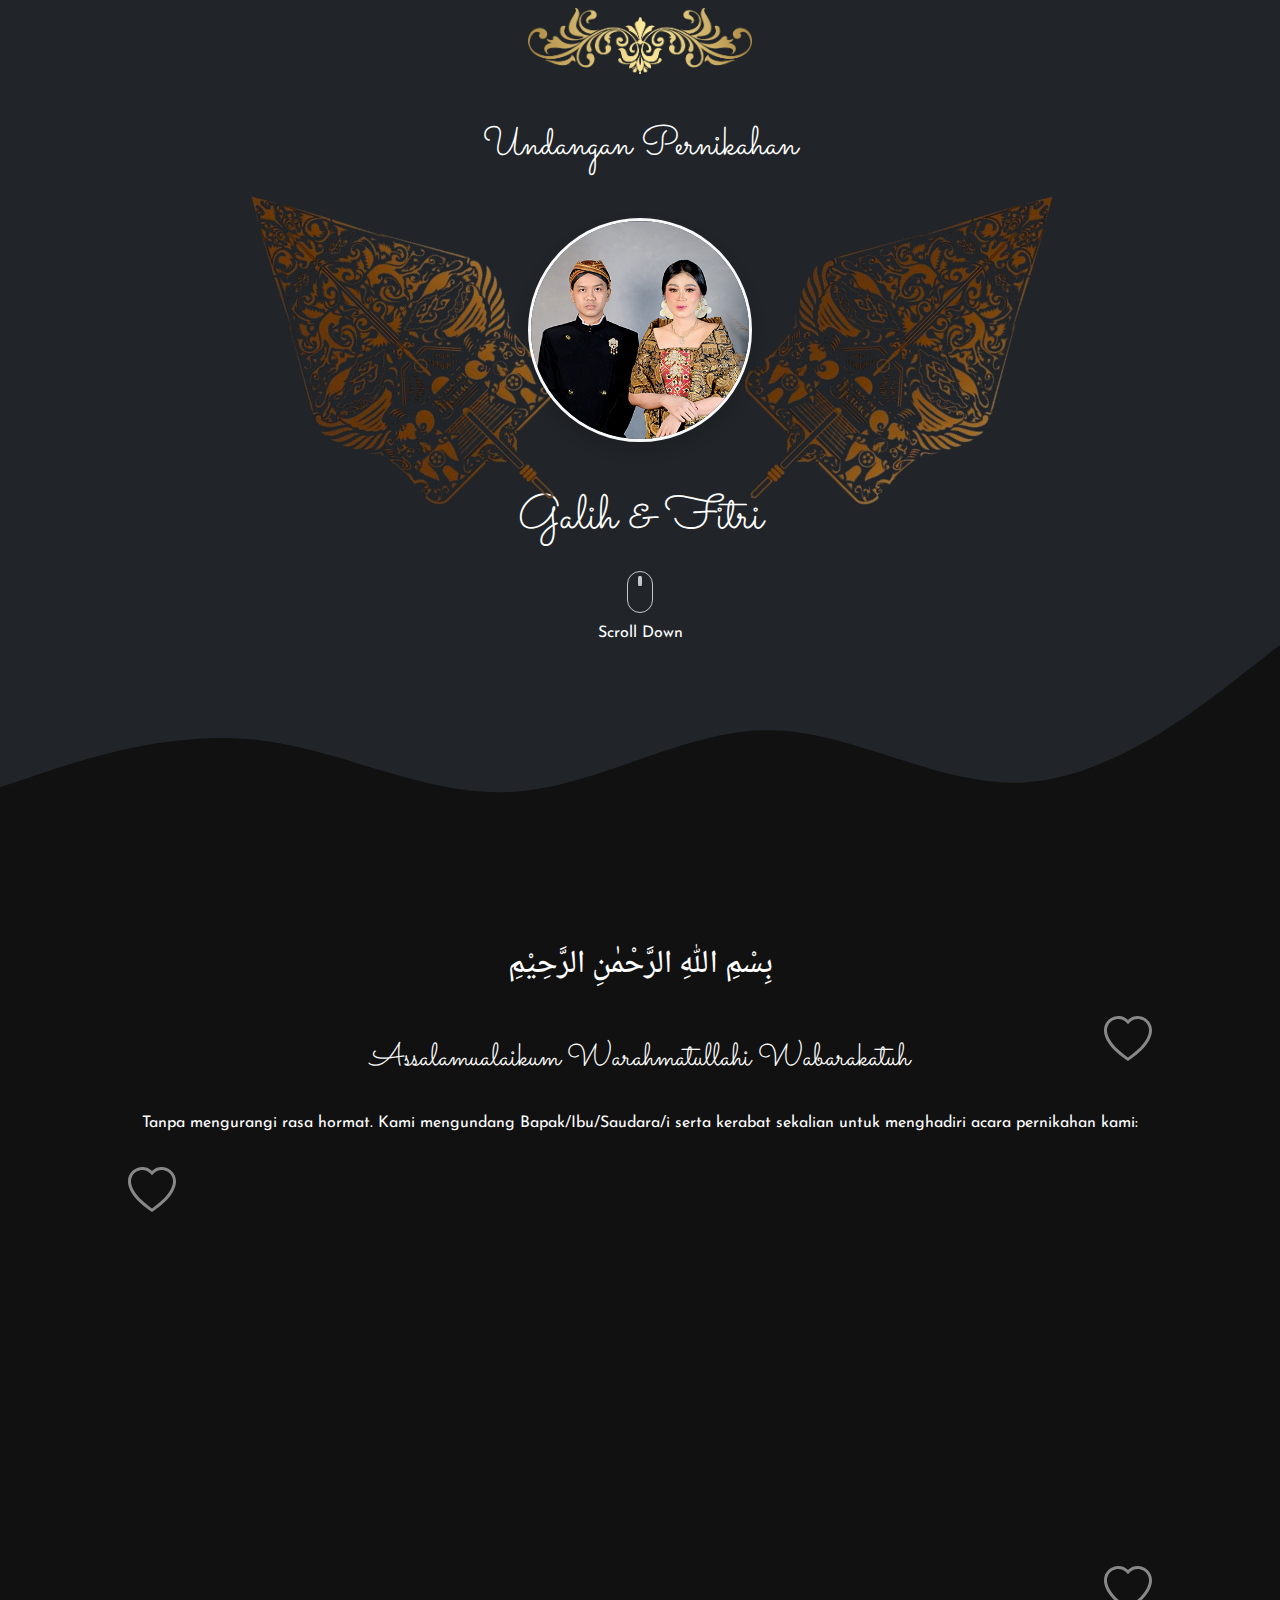
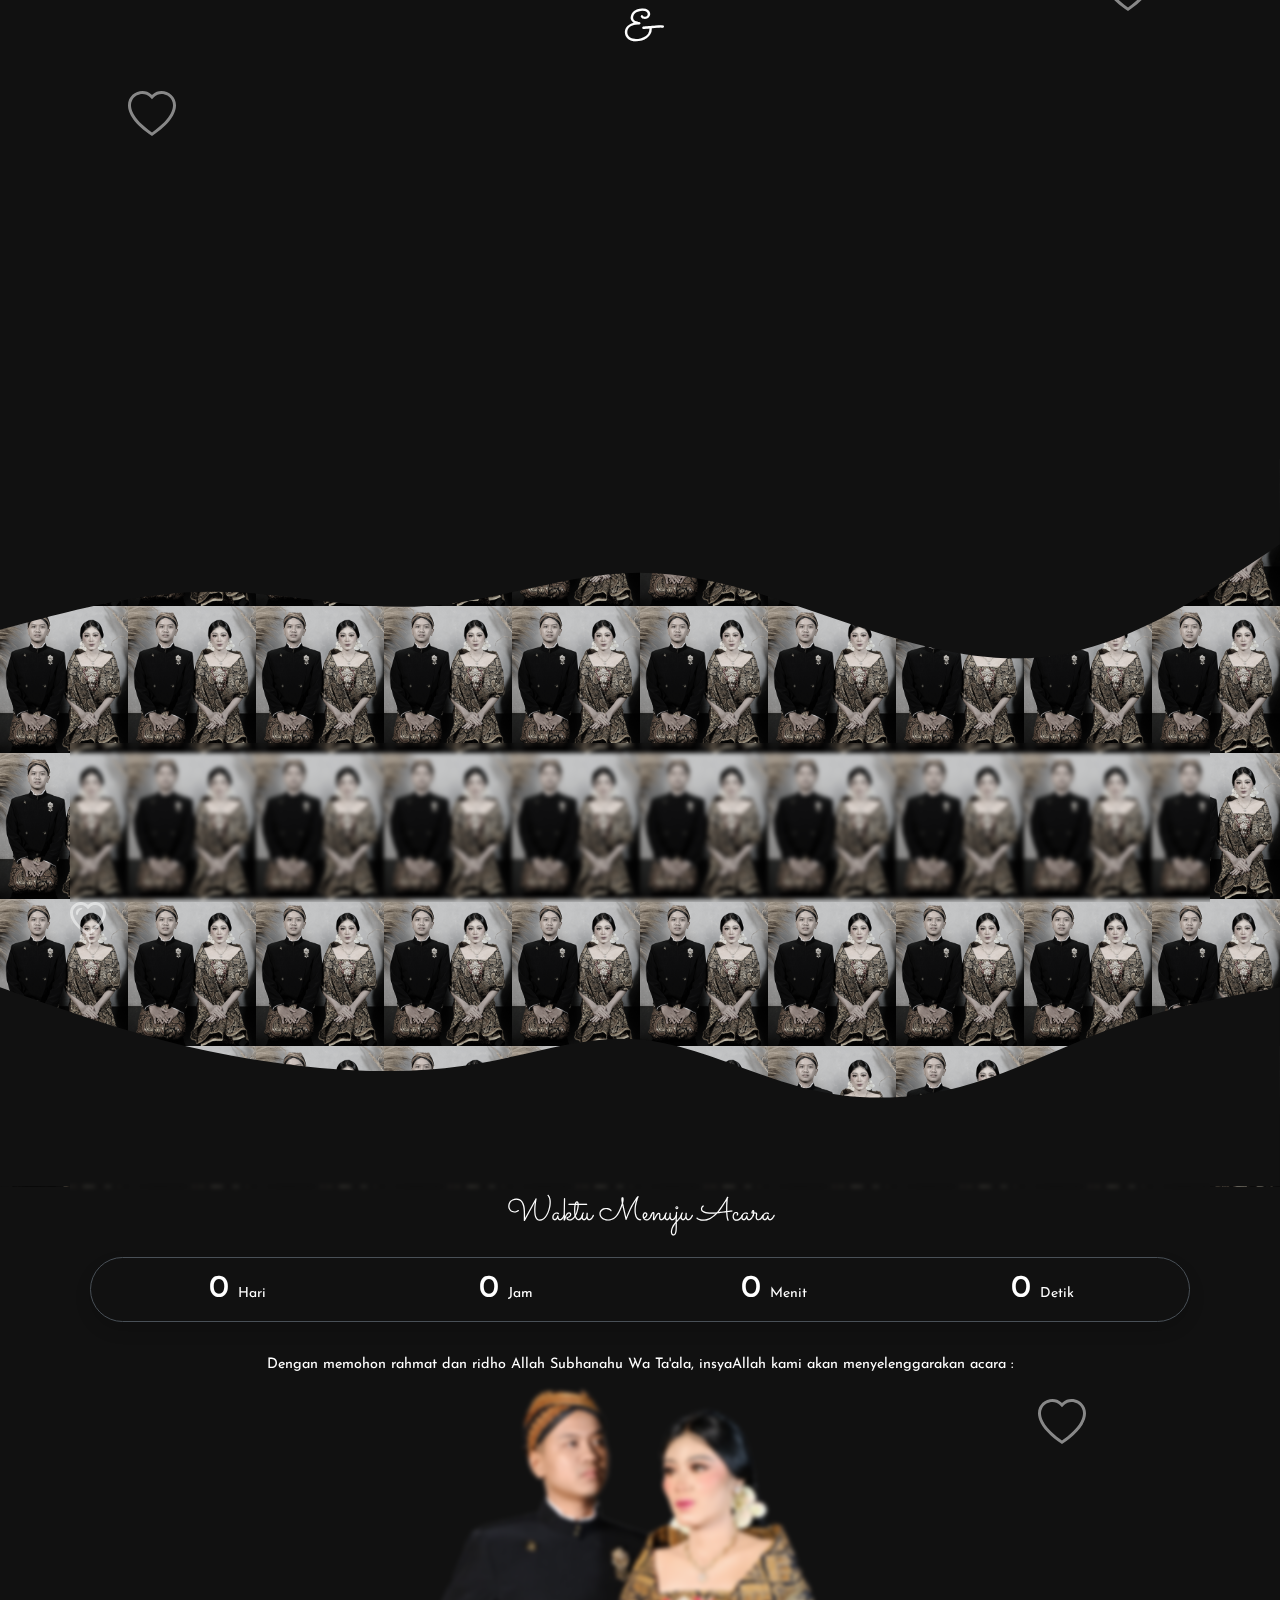
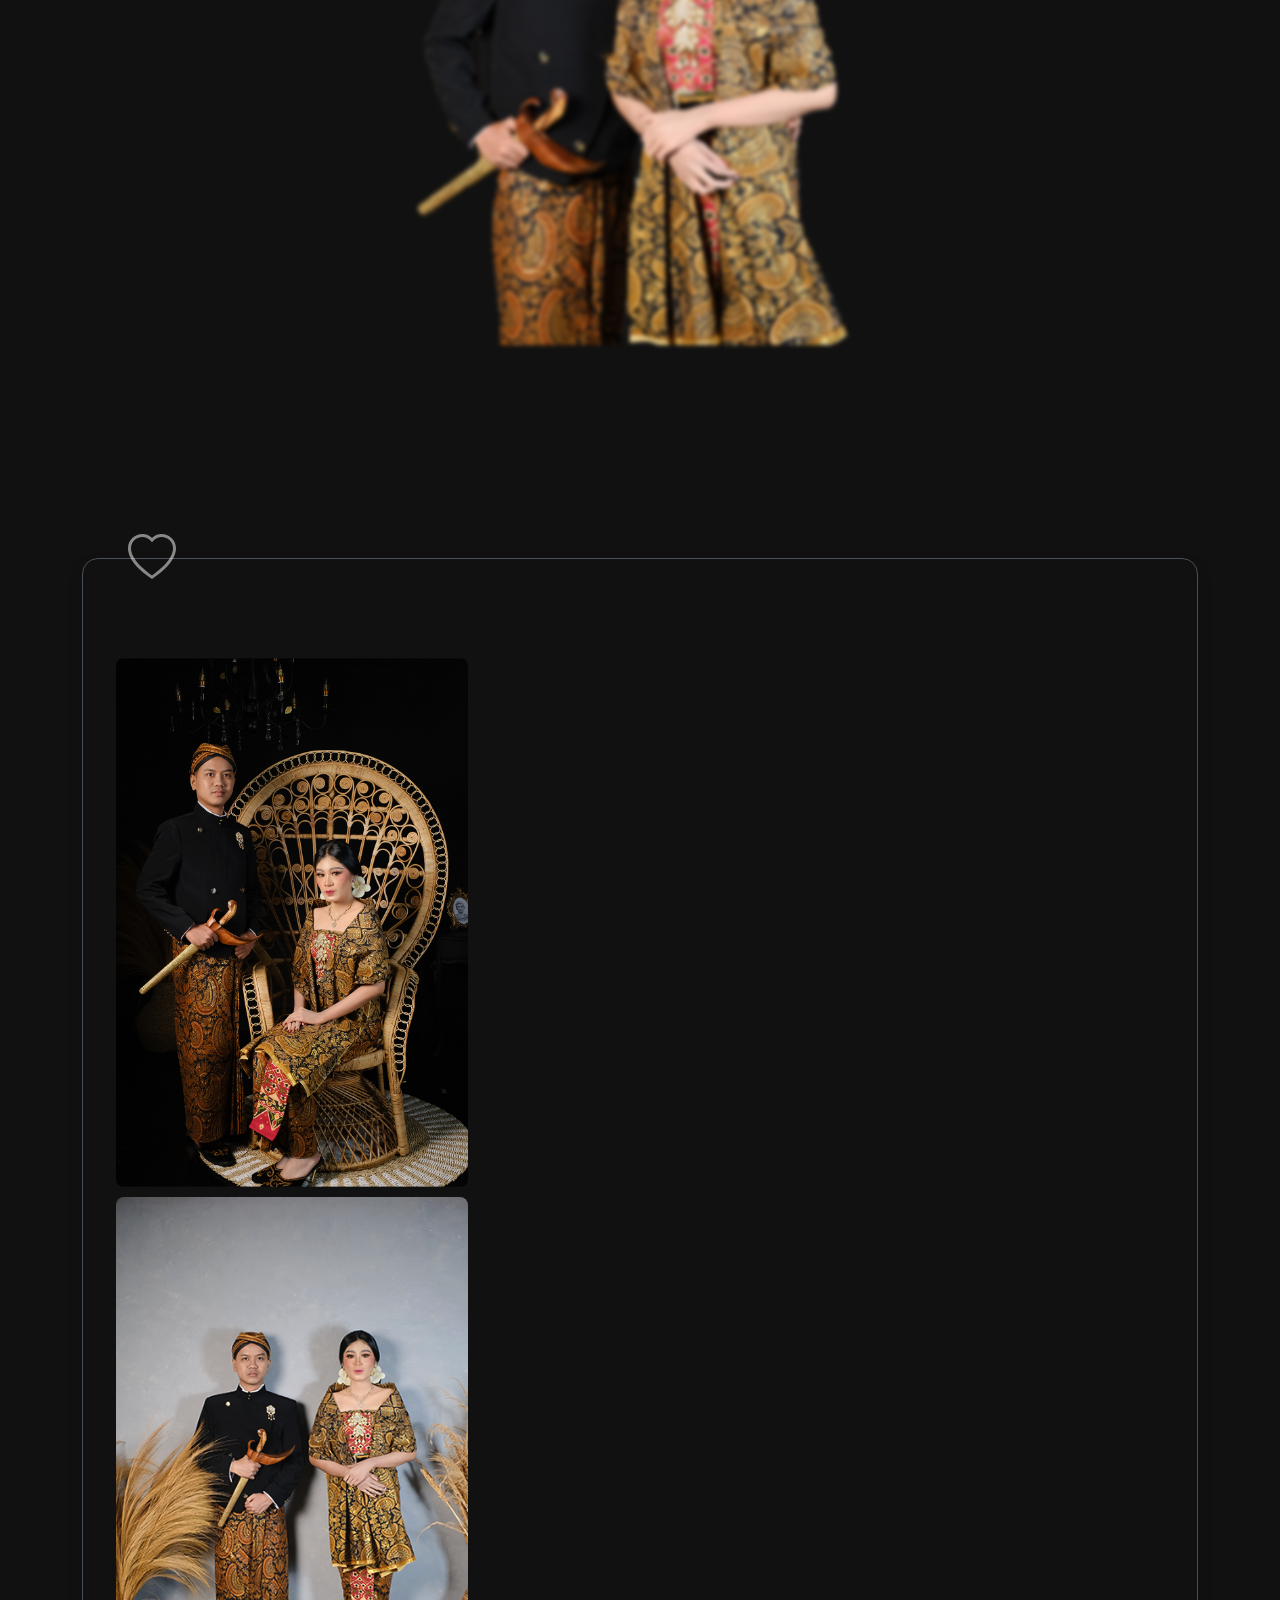
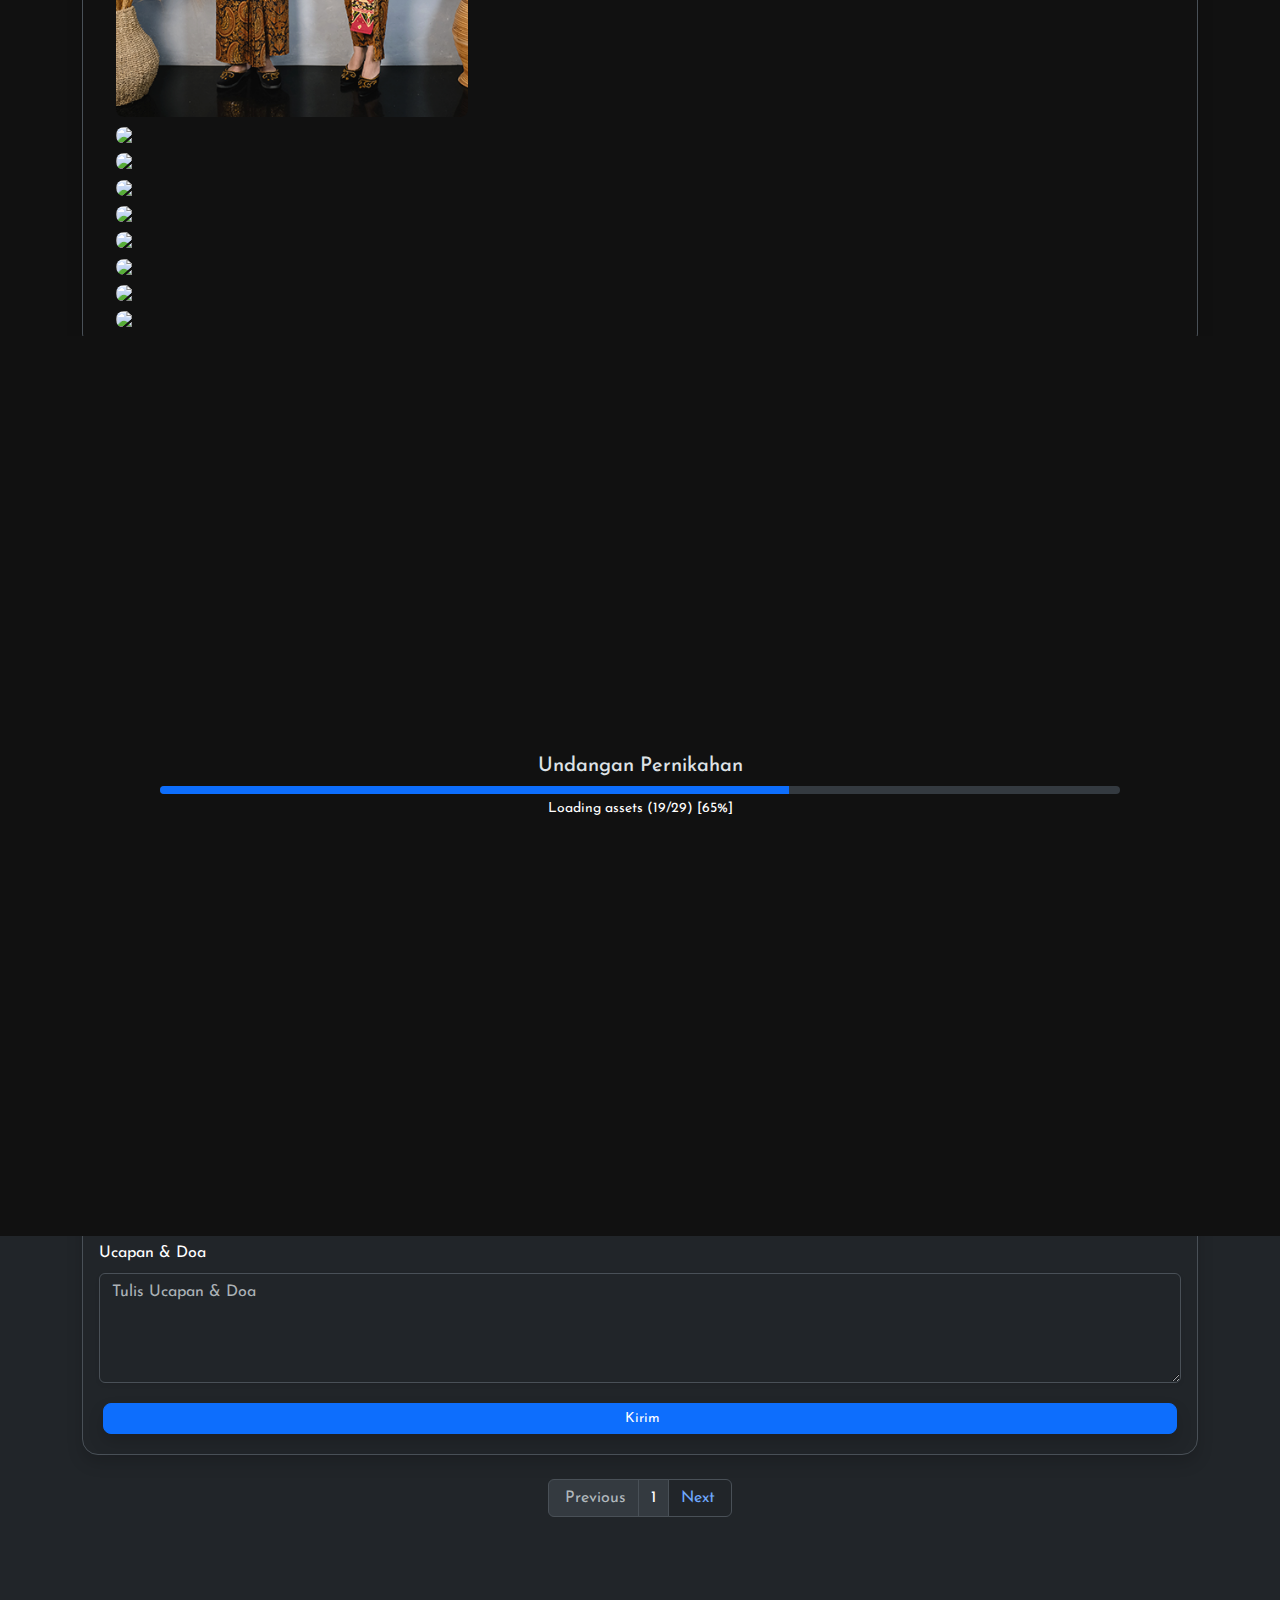
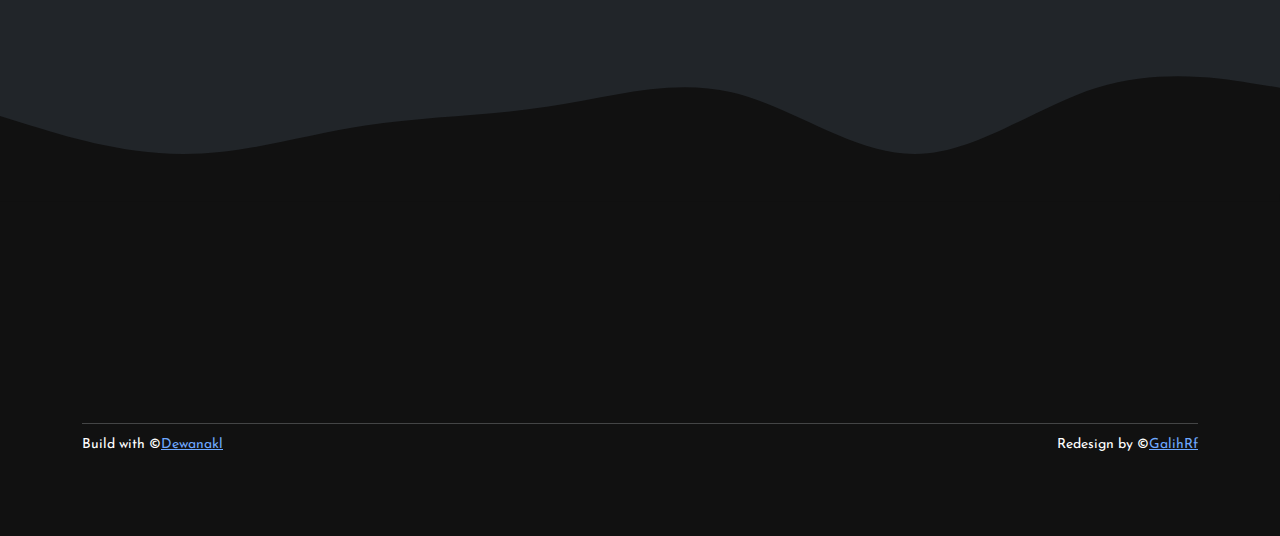
==== commit 12404dad: "galeri2" ====
--- a/index.html
+++ b/index.html
@@ -35,17 +35,17 @@
       property="og:keywords"
       content="undangan, wedding, undangan digital, undangan online, wedding invitation"
     />
-    <meta property="og:image" content="https://undangan-nikah.github.io/assets/images/3.svg" />
-    <meta property="og:image:secure_url" content="https://undangan-nikah.github.io/assets/images/3.svg" />
+    <meta property="og:image" content="https://undangan-nikah.github.io/assets/images/galeri-2.png" />
+    <meta property="og:image:secure_url" content="https://undangan-nikah.github.io/assets/images/galeri-2.png" />
     <meta property="og:image:type" content="image/jpeg" />
-    <meta property="og:image:url" content="https://undangan-nikah.github.io/assets/images/3.svg" />
-    <link itemprop="thumbnailUrl" href="https://undangan-nikah.github.io/assets/images/3.svg" />
+    <meta property="og:image:url" content="https://undangan-nikah.github.io/assets/images/galeri-2.png" />
+    <link itemprop="thumbnailUrl" href="https://undangan-nikah.github.io/assets/images/galeri-2.png" />
     <span
       itemprop="thumbnail"
       itemscope
       itemtype="http://schema.org/ImageObject"
     >
-      <link itemprop="url" href="https://undangan-nikah.github.io/assets/images/3.svg" />
+      <link itemprop="url" href="https://undangan-nikah.github.io/assets/images/galeri-2.png" />
     </span>
     <meta
       property="og:image:alt"
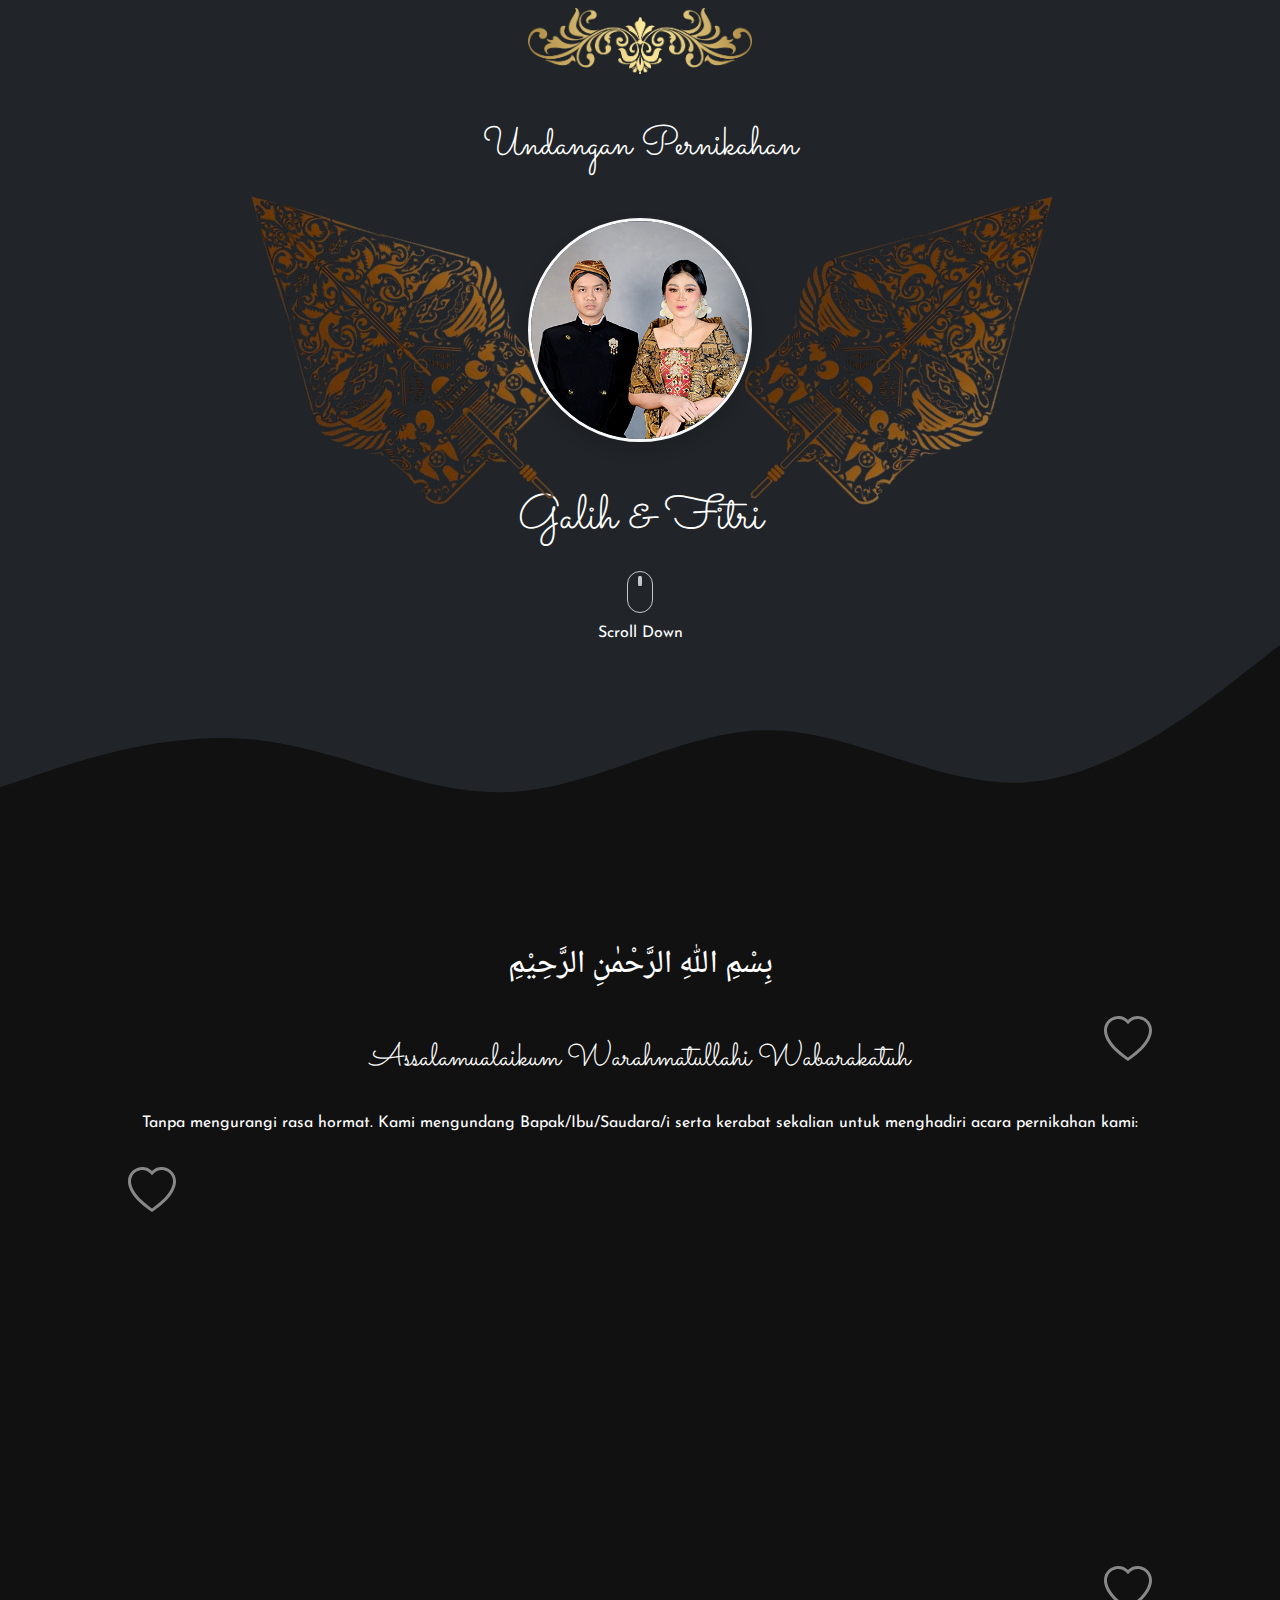
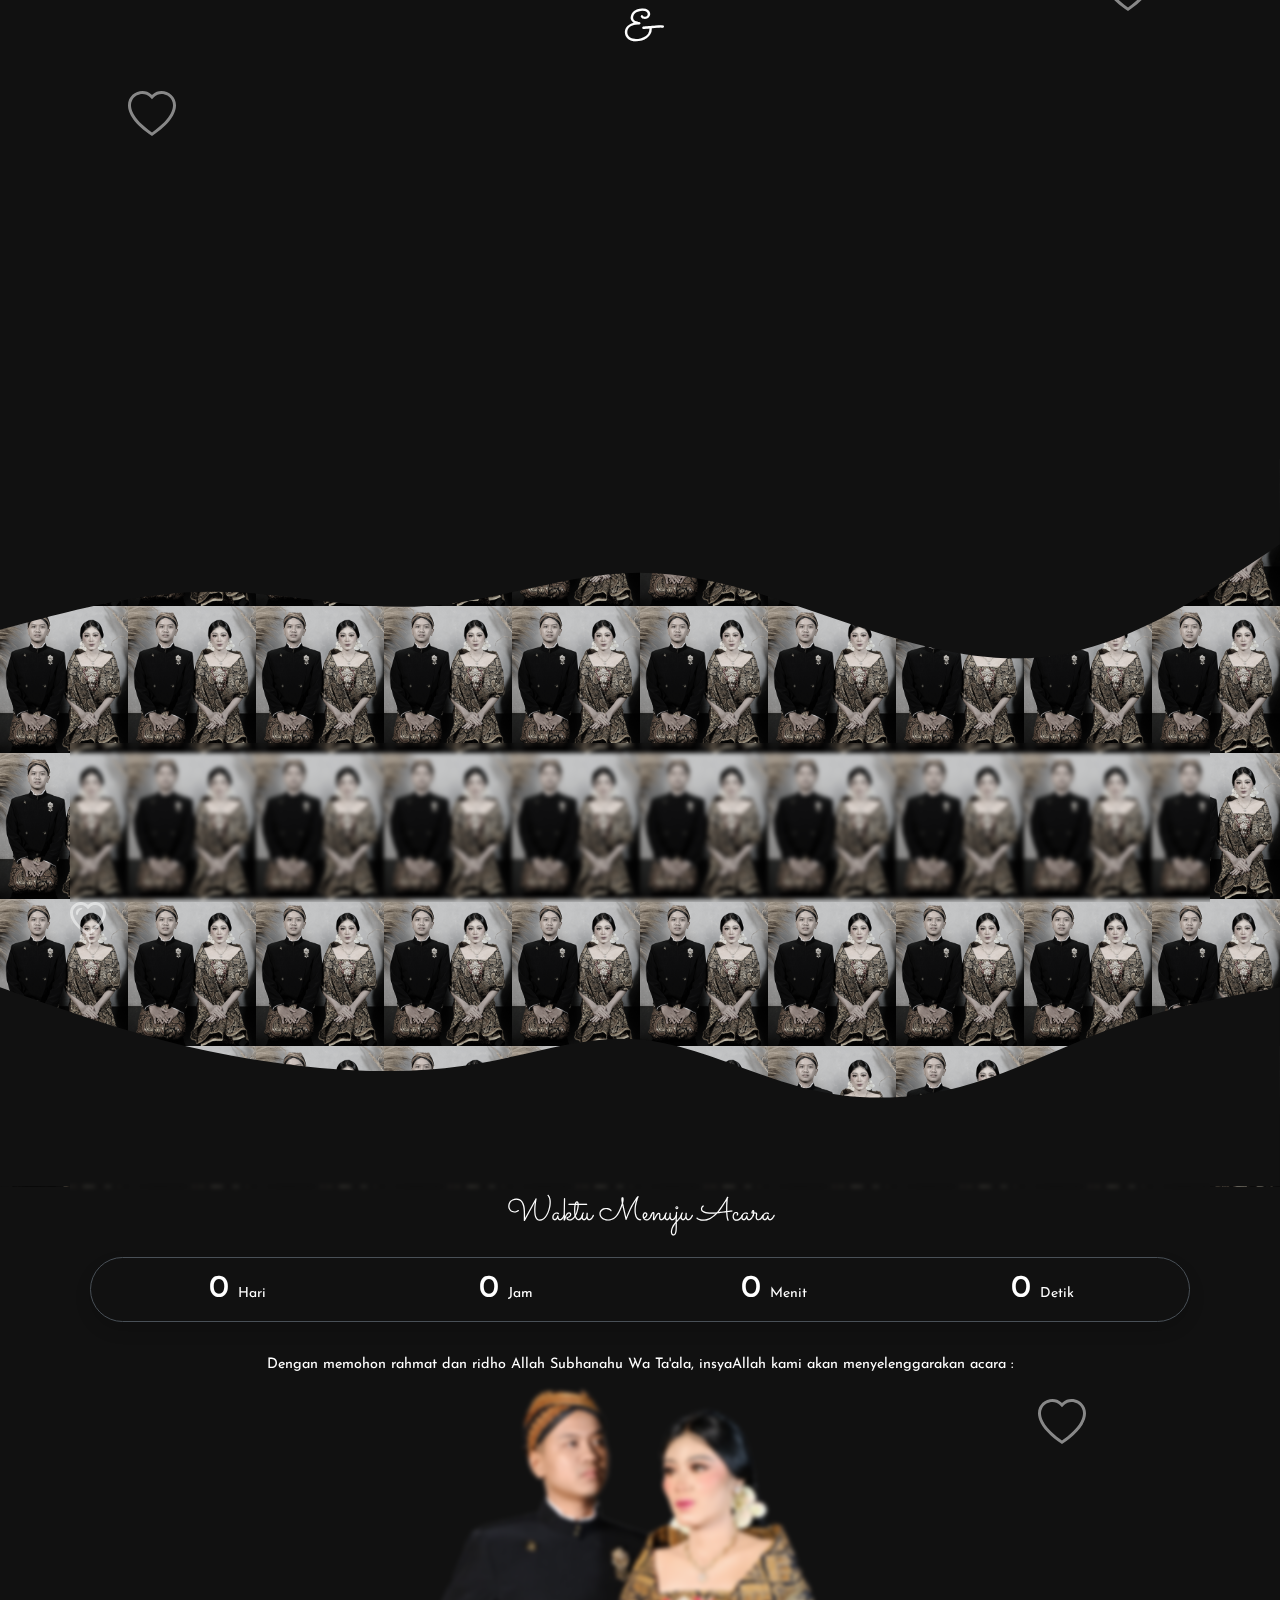
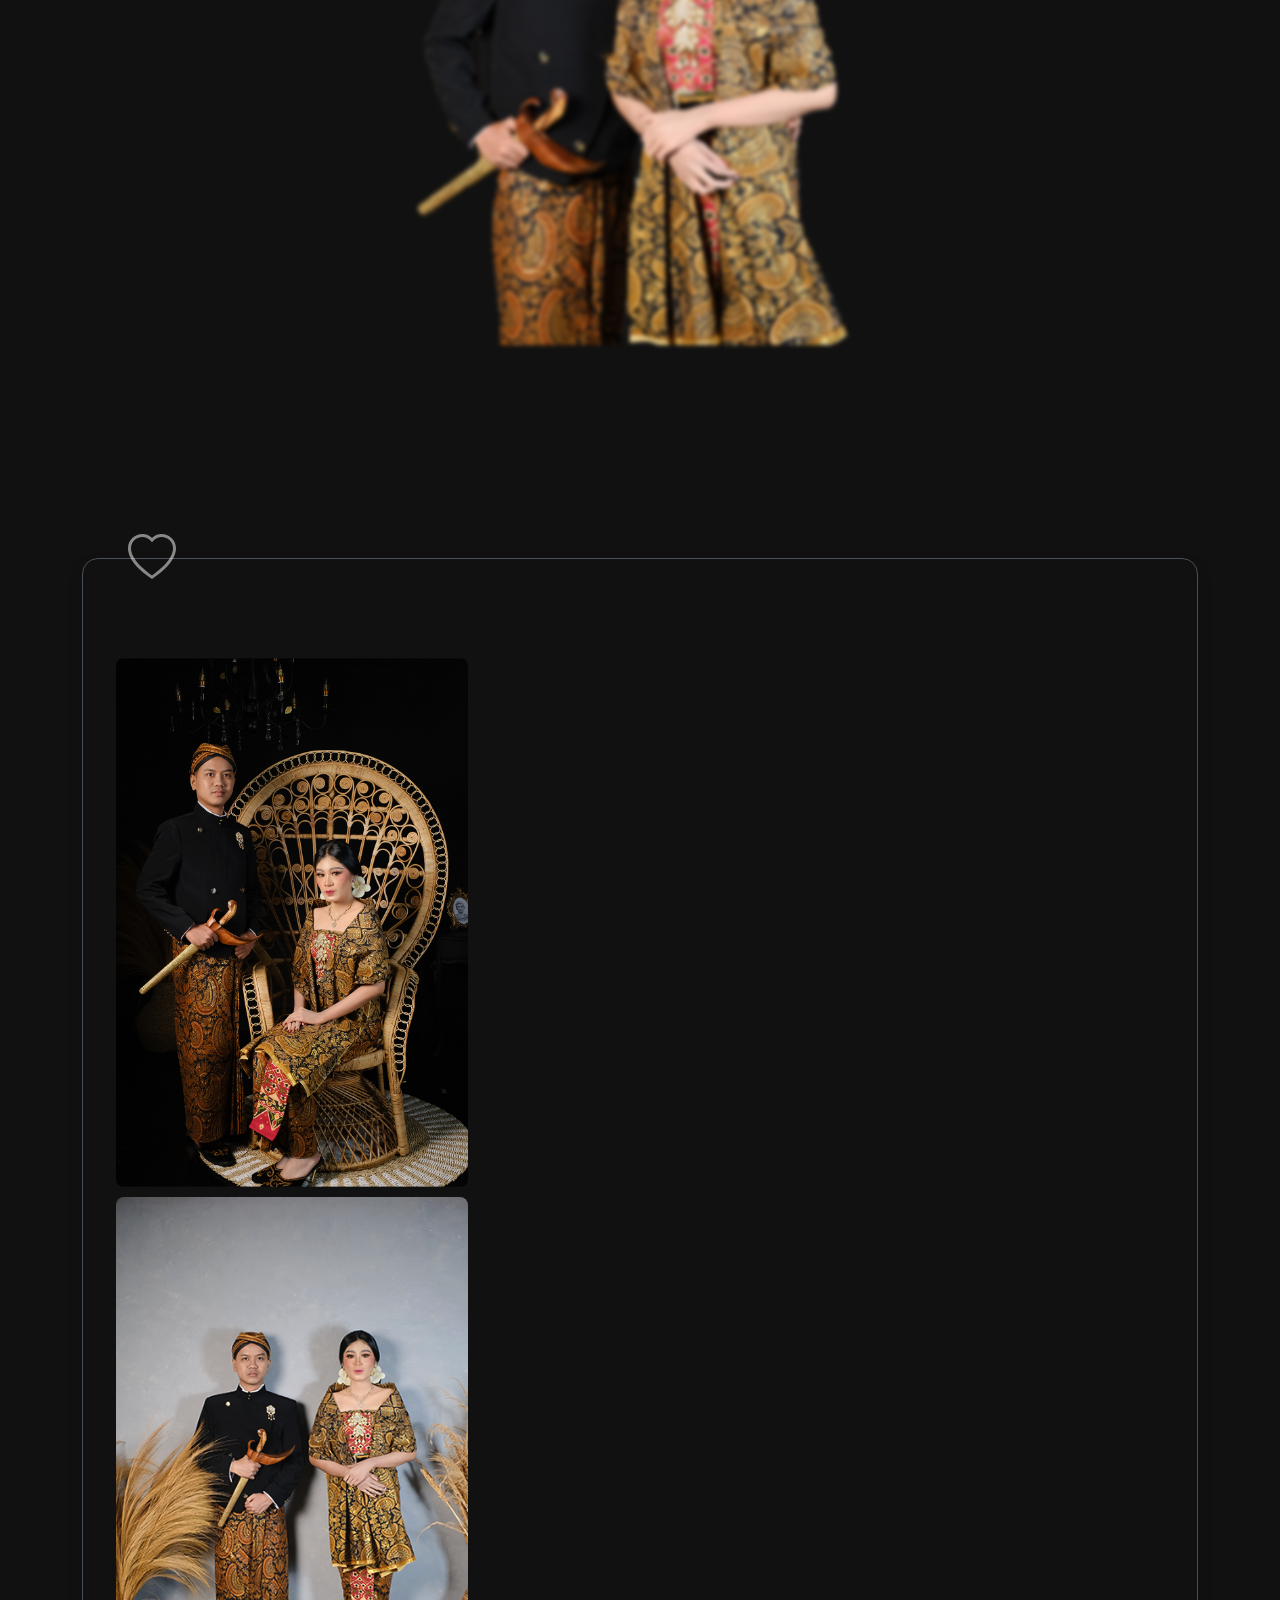
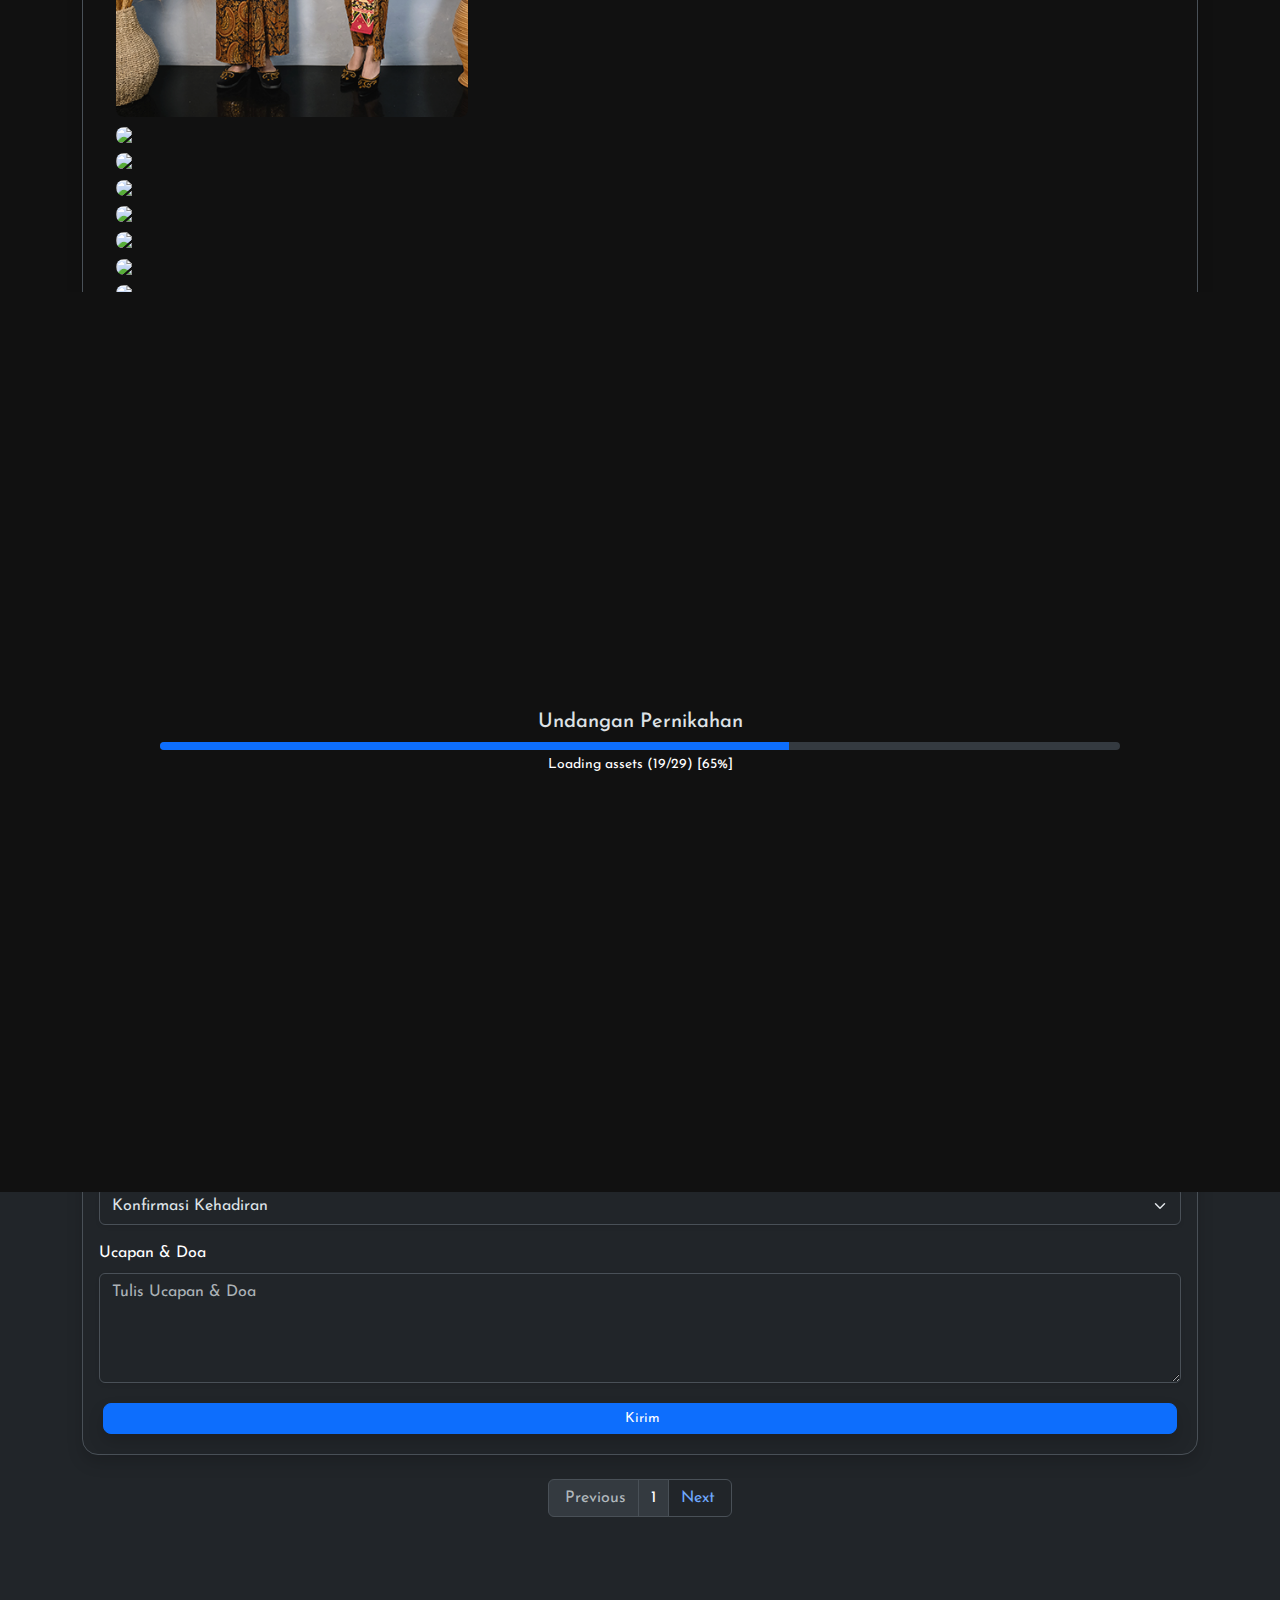
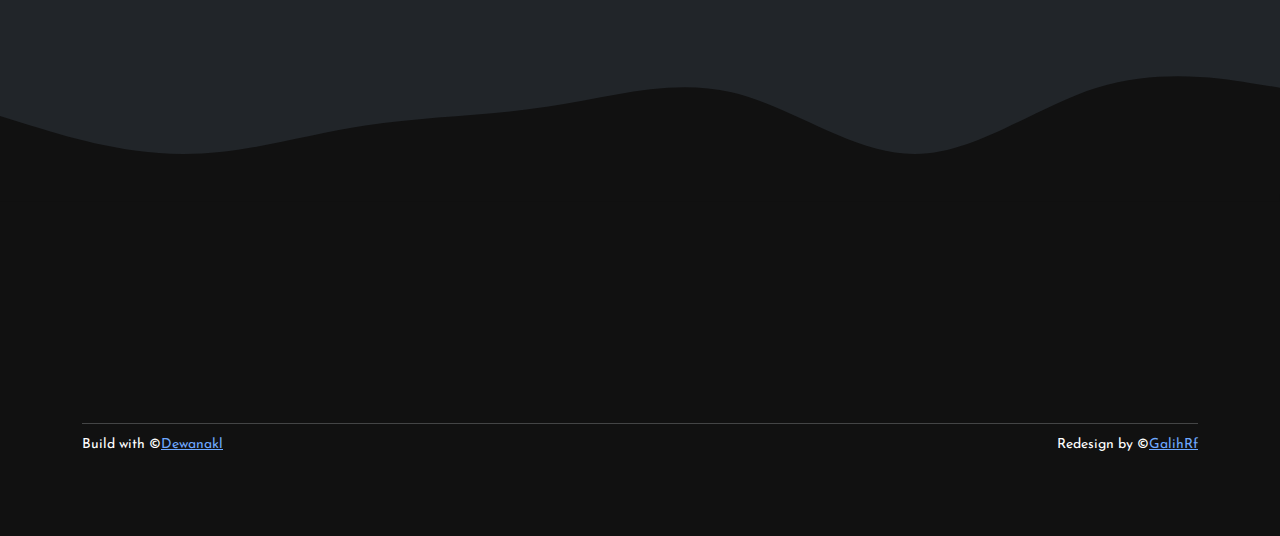
==== commit a58e5663: "undangan url" ====
--- a/index.html
+++ b/index.html
@@ -55,7 +55,7 @@
     <meta property="og:locale" content="id_ID" />
     <meta
       property="og:url"
-      content="https://backend-undangan-seven-eosin.vercel.app/"
+      content="https://undangan-nikah.github.io"
     />
     <meta
       property="og:site_name"
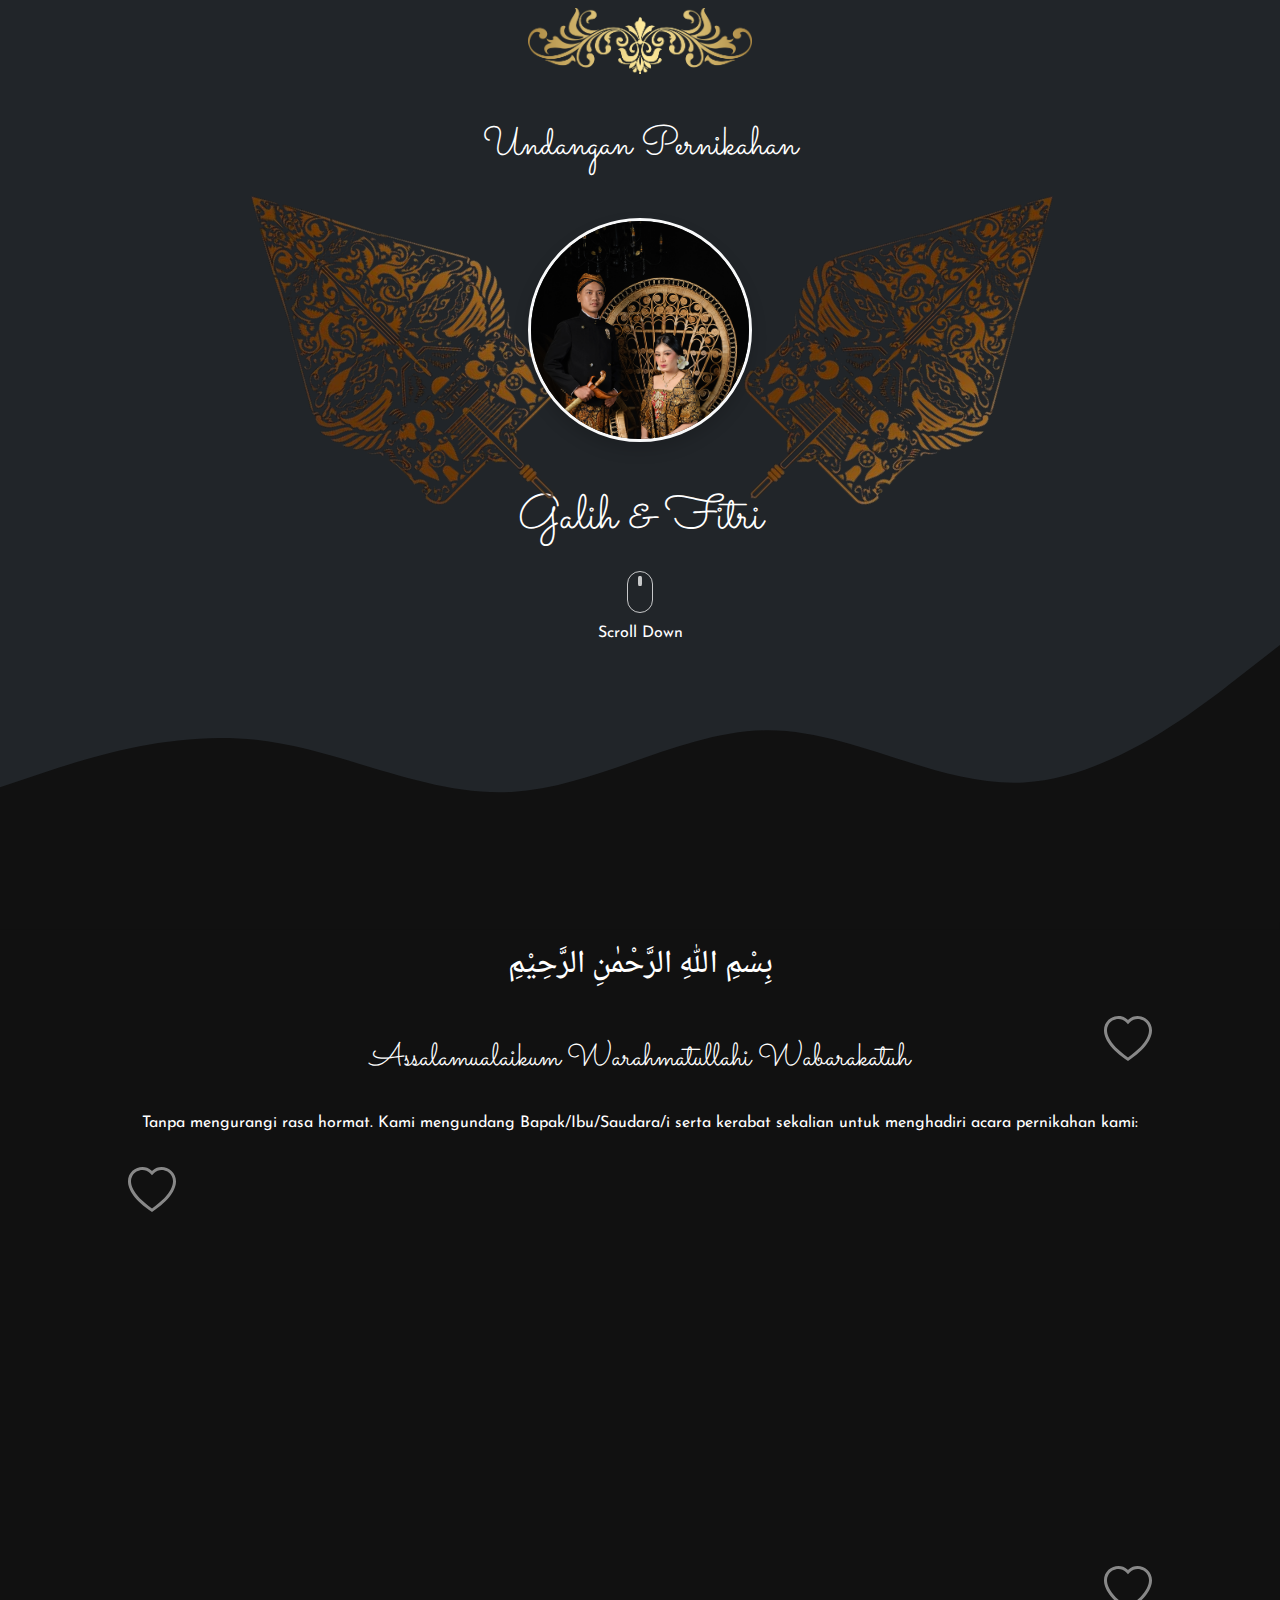
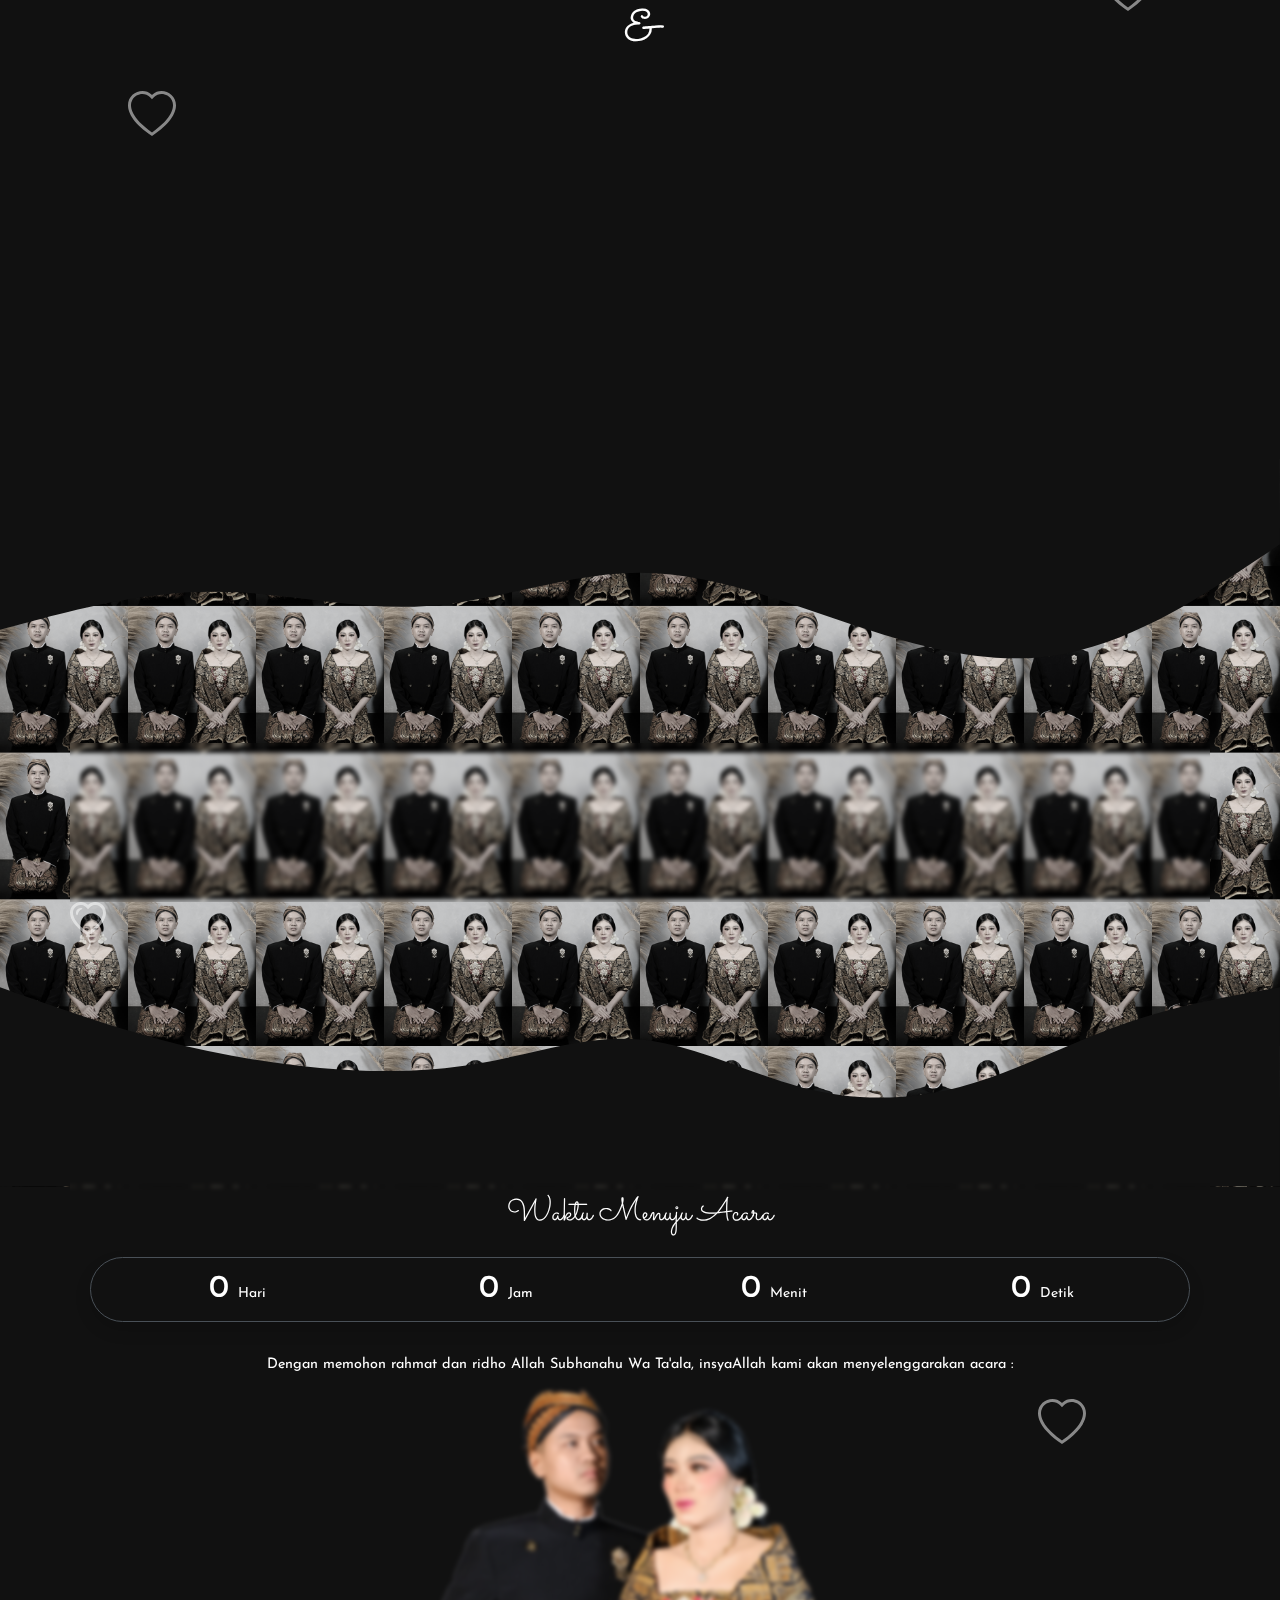
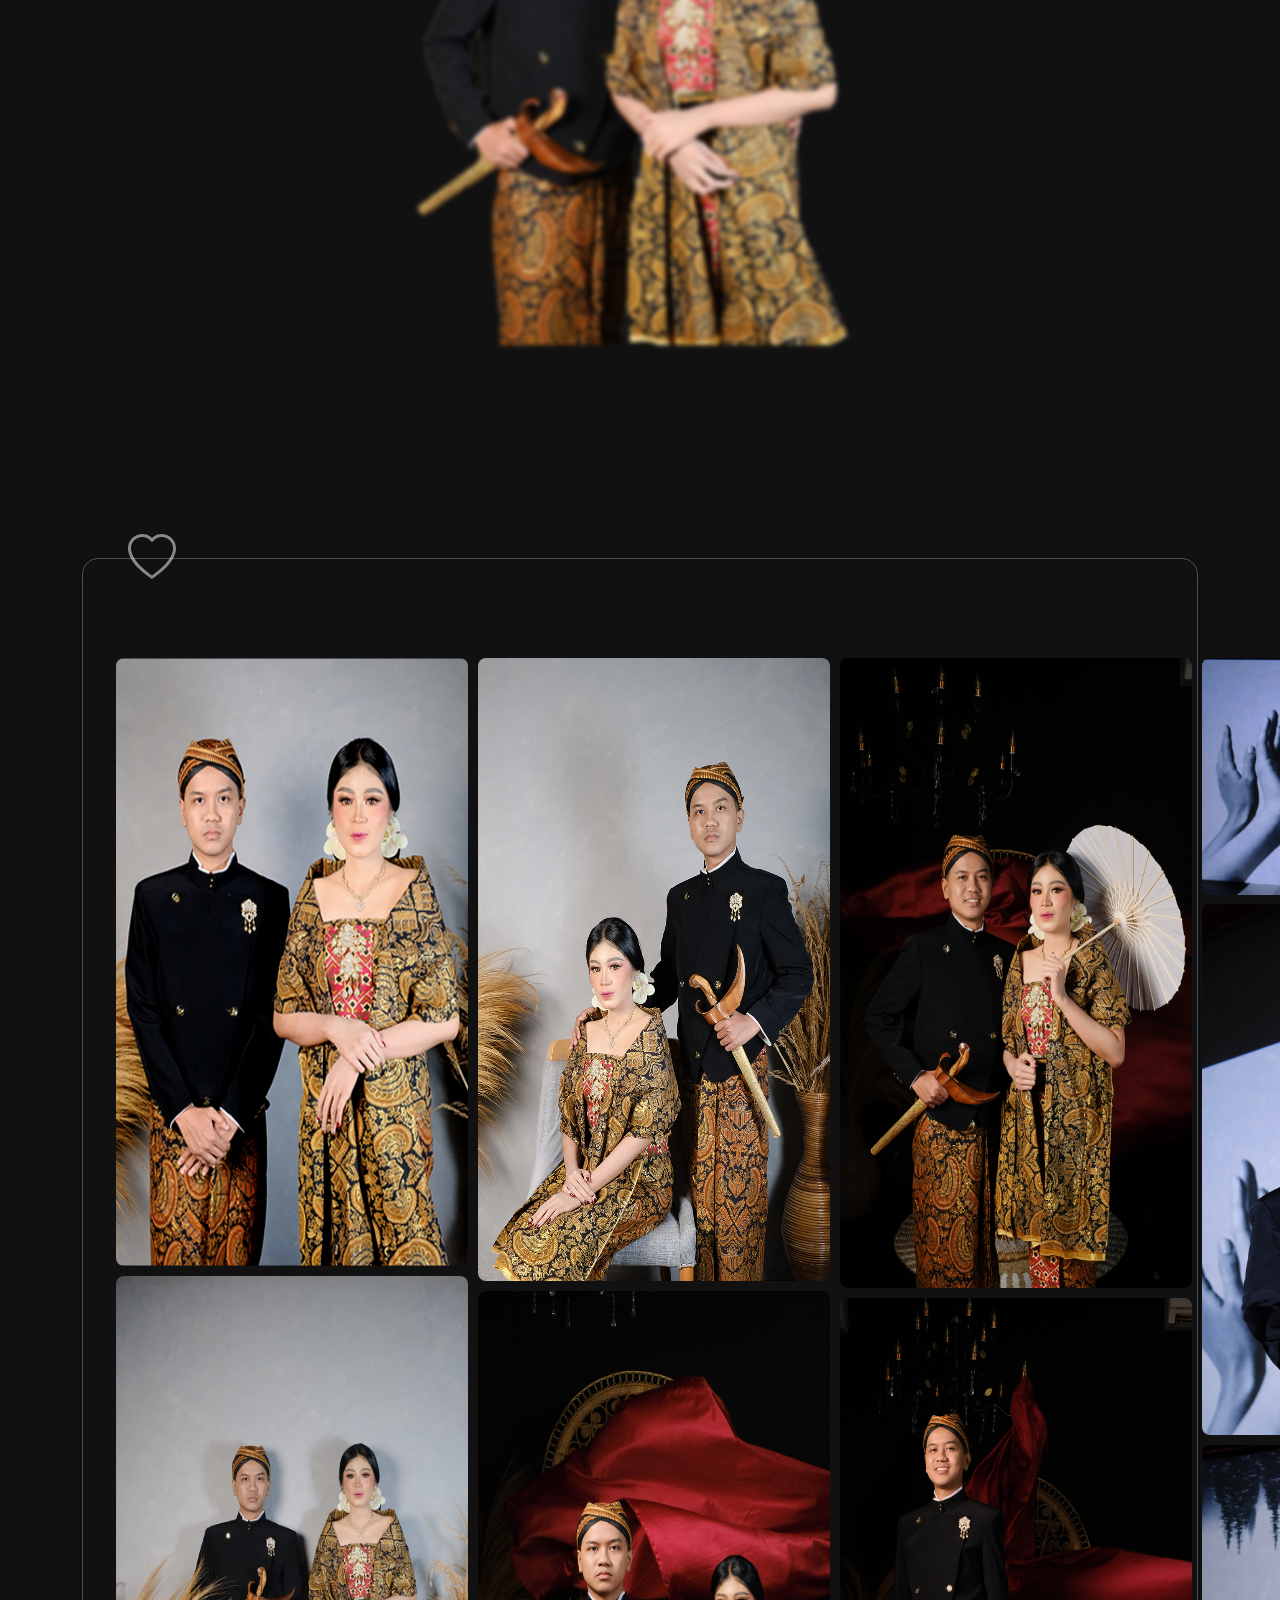
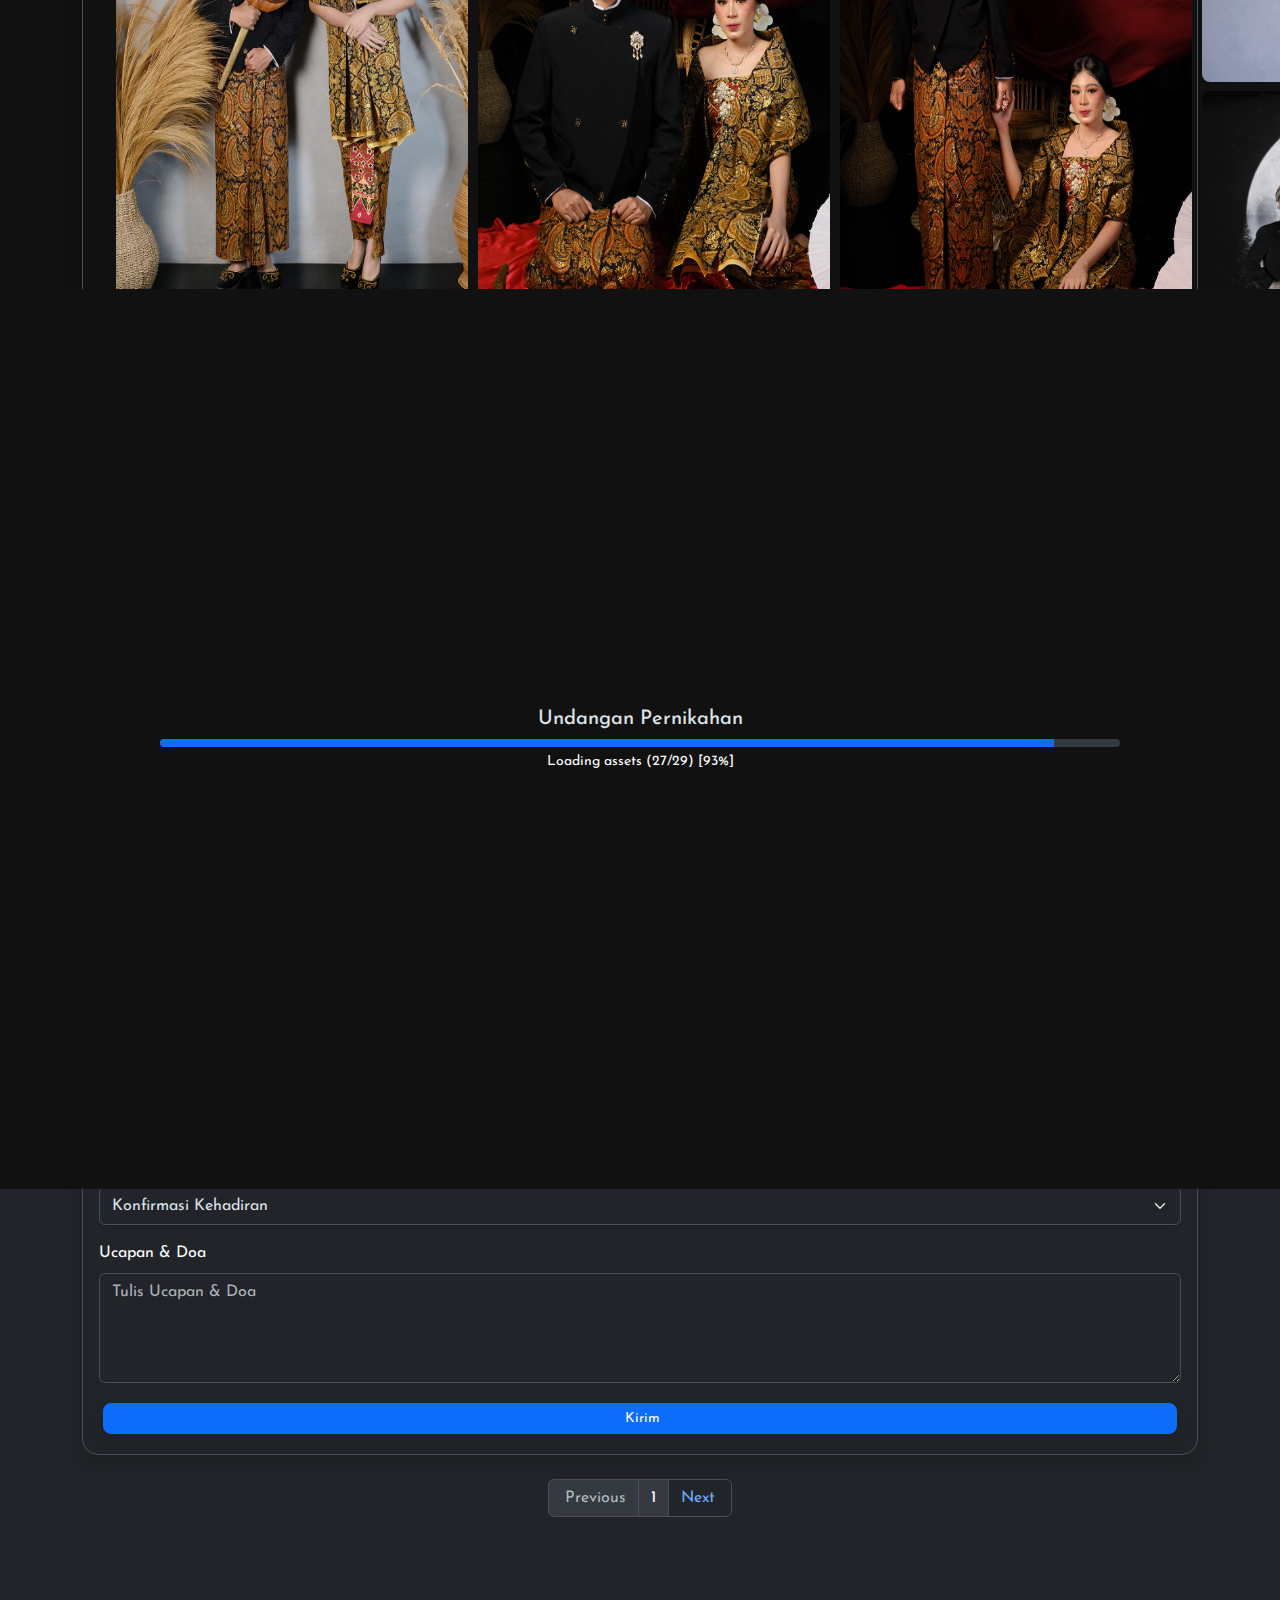
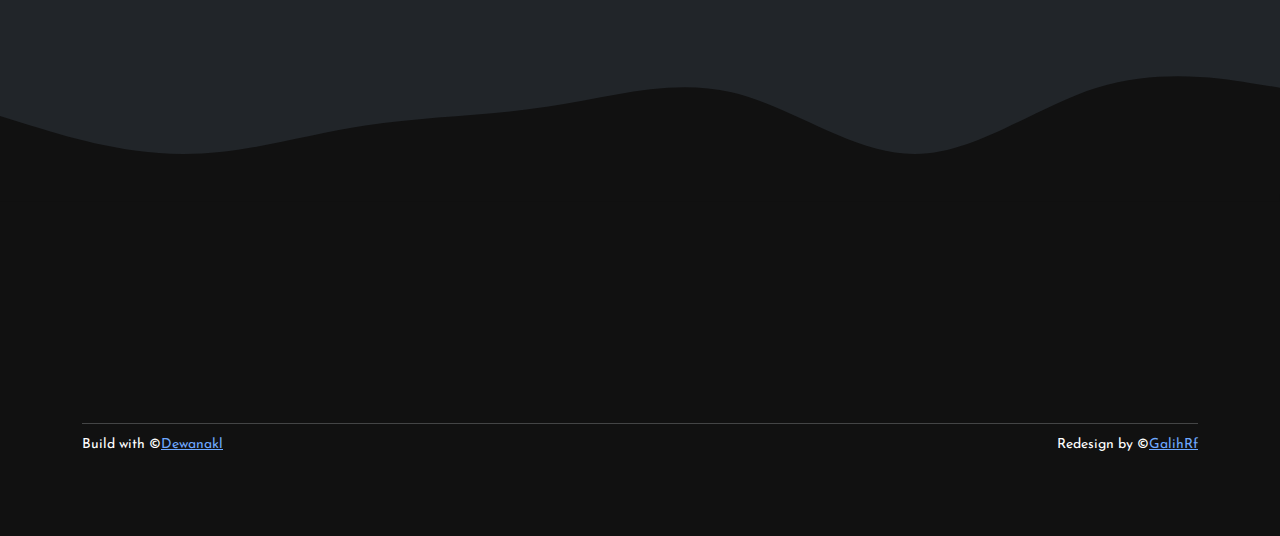
==== commit 82b94e19: "done" ====
--- a/index.html
+++ b/index.html
@@ -35,17 +35,32 @@
       property="og:keywords"
       content="undangan, wedding, undangan digital, undangan online, wedding invitation"
     />
-    <meta property="og:image" content="https://undangan-nikah.github.io/assets/images/galeri-2.png" />
-    <meta property="og:image:secure_url" content="https://undangan-nikah.github.io/assets/images/galeri-2.png" />
+    <meta
+      property="og:image"
+      content="https://undangan-nikah.github.io/assets/images/core.png"
+    />
+    <meta
+      property="og:image:secure_url"
+      content="https://undangan-nikah.github.io/assets/images/core.png"
+    />
     <meta property="og:image:type" content="image/jpeg" />
-    <meta property="og:image:url" content="https://undangan-nikah.github.io/assets/images/galeri-2.png" />
-    <link itemprop="thumbnailUrl" href="https://undangan-nikah.github.io/assets/images/galeri-2.png" />
+    <meta
+      property="og:image:url"
+      content="https://undangan-nikah.github.io/assets/images/core.png"
+    />
+    <link
+      itemprop="thumbnailUrl"
+      href="https://undangan-nikah.github.io/assets/images/core.png"
+    />
     <span
       itemprop="thumbnail"
       itemscope
       itemtype="http://schema.org/ImageObject"
     >
-      <link itemprop="url" href="https://undangan-nikah.github.io/assets/images/galeri-2.png" />
+      <link
+        itemprop="url"
+        href="https://undangan-nikah.github.io/assets/images/core.png"
+      />
     </span>
     <meta
       property="og:image:alt"
@@ -53,10 +68,7 @@
     />
     <meta property="og:type" content="website" />
     <meta property="og:locale" content="id_ID" />
-    <meta
-      property="og:url"
-      content="https://undangan-nikah.github.io"
-    />
+    <meta property="og:url" content="https://undangan-nikah.github.io" />
     <meta
       property="og:site_name"
       content="Website Undangan Pernikahan Galih dan Fitri Secara Online"
@@ -319,7 +331,7 @@
           <div class="py-4">
             <div class="img-crop border border-3 border-light shadow mx-auto">
               <img
-                src="./assets/images/3.svg"
+                src="./assets/images/core.png"
                 alt="bg"
                 onclick="util.modal(this)"
               />
@@ -420,7 +432,7 @@
                 class="img-crop border border-3 border-light shadow my-4 mx-auto"
               >
                 <img
-                  src="./assets/images/galih.svg"
+                  src="./assets/images/galih.png"
                   alt="cowo"
                   onclick="util.modal(this)"
                 />
@@ -479,7 +491,7 @@
                 class="img-crop border border-3 border-light shadow my-4 mx-auto"
               >
                 <img
-                  src="./assets/images/fitri.svg"
+                  src="./assets/images/fitri.png"
                   alt="cewe"
                   onclick="util.modal(this)"
                 />
@@ -656,11 +668,11 @@
                 <p class="mb-0 text-light" style="font-size: 1.5rem">
                   Minggu, 30 Juni 2024
                 </p>
-                <p class="text-light">Pukul 08.00 WIB - Selesai</p>
+                <p class="text-light">Pukul 09.00 WIB - Selesai</p>
                 <a
                   class="btn btn-outline-light btn-sm shadow rounded-pill px-3 my-2"
                   target="_blank"
-                  href="https://calendar.google.com/calendar/render?action=TEMPLATE&text=The%20Wedding%20of%20Wahyu%20and%20Riski&details=The%20Wedding%20of%20Wahyu%20and%20Riski%20%7C%2015%20Maret%202023%20%7C%20RT%2010%20RW%2002,%20Desa%20Pajerukan,%20Kec.%20Kalibagor,%20Kab.%20Banyumas,%20Jawa%20Tengah%2053191%20%7C%2010.00%20-%2011.00%20WIB&dates=20230315T100000/20230315T110000&location=https://goo.gl/maps/ALZR6FJZU3kxVwN86"
+                  href="https://calendar.app.google/Xk2E5GrpRzHvsFNj7"
                 >
                   <i class="fa-solid fa-calendar-check me-2 text-light"
                     >Simpan Tanggal</i
@@ -672,18 +684,17 @@
                   class="mb-0 mt-1 mx-1 pb-4 text-light"
                   style="font-size: 0.9rem"
                 >
-                  RT 10 RW 02, Desa Pajerukan, Kec. Kalibagor, Kab. Banyumas,
-                  Jawa Tengah 53191
+                  Dusun Nglumbang Rt12 Rw03, Kel. Ngaglik, Kec. Sambi, Kab. Boyolali, Jawa Tengah
                 </p>
                 <a
-                  href="https://goo.gl/maps/ALZR6FJZU3kxVwN86"
+                  href="https://maps.app.goo.gl/jSEPXMT5oL355oe56"
                   target="_blank"
                   class="btn btn-outline-light btn-sm rounded-pill shadow-sm mb-2 px-3"
                 >
                   <i class="fa-solid fa-map-location-dot me-2 text-light"
-                    >Lihat Google</i
+                    >Lihat Google Maps</i
                   >
-                  Maps
+                
                 </a>
               </div>
               <br />
@@ -698,7 +709,7 @@
                 <a
                   class="btn btn-outline-light btn-sm shadow rounded-pill px-3 my-2"
                   target="_blank"
-                  href="https://calendar.google.com/calendar/render?action=TEMPLATE&text=The%20Wedding%20of%20Wahyu%20and%20Riski&details=The%20Wedding%20of%20Wahyu%20and%20Riski%20%7C%2015%20Maret%202023%20%7C%20RT%2010%20RW%2002,%20Desa%20Pajerukan,%20Kec.%20Kalibagor,%20Kab.%20Banyumas,%20Jawa%20Tengah%2053191%20%7C%2010.00%20-%2011.00%20WIB&dates=20230315T100000/20230315T110000&location=https://goo.gl/maps/ALZR6FJZU3kxVwN86"
+                  href="https://calendar.app.google/PN5XmByWL3unwhHe8"
                 >
                   <i class="fa-solid fa-calendar-check me-2 text-light"
                     >Simpan Tanggal</i
@@ -712,18 +723,18 @@
                 class="mb-0 mt-1 mx-1 pb-4 text-light"
                 style="font-size: 0.9rem"
               >
-                RT 10 RW 02, Desa Pajerukan, Kec. Kalibagor, Kab. Banyumas, Jawa
-                Tengah 53191
+                 Margorejo Rt02 Rw04, Kel. Banyuanyar, Kec. Banjarsari,
+                Kota. Surakarta, Jawa Tengah
               </p>
               <a
-                href="https://goo.gl/maps/ALZR6FJZU3kxVwN86"
+                href="https://maps.app.goo.gl/XR1Wu6Qj7tuzJgtp7"
                 target="_blank"
                 class="btn btn-outline-light btn-sm rounded-pill shadow-sm mb-2 px-3"
               >
                 <i class="fa-solid fa-map-location-dot me-2 text-light"
-                  >Lihat Google</i
+                  >Lihat Google Maps</i
                 >
-                Maps
+                
               </a>
             </div>
           </div>
@@ -763,54 +774,54 @@
             </h1>
             <div class="container wall">
               <img
-                src="./assets/images/galeri-1.svg"
+                src="./assets/images/3.png"
                 class="img-1"
                 onclick="util.modal(this)"
               />
               <img
                 src="./assets/images/galeri-2.png"
+                class="img-2"
+                onclick="util.modal(this)"
+              />
+              <img
+                src="./assets/images/galeri-3.png"
                 class="img-3"
                 onclick="util.modal(this)"
               />
               <img
-                src="https://images.unsplash.com/photo-1658953229664-e8d5ebd039ba?ixlib=rb-1.2.1&ixid=MnwxMjA3fDB8MHxwaG90by1wYWdlfHx8fGVufDB8fHx8&auto=format&fit=crop&w=774&q=80"
-                class="img-3"
-                onclick="util.modal(this)"
-              />
-              <img
-                src="https://images.unsplash.com/photo-1664598305842-fd4ff30c121e?ixlib=rb-1.2.1&ixid=MnwxMjA3fDB8MHxwaG90by1wYWdlfHx8fGVufDB8fHx8&auto=format&fit=crop&w=387&q=80"
+                src="./assets/images/galeri-4.png"
                 class="img-4"
                 onclick="util.modal(this)"
               />
               <img
-                src="https://images.unsplash.com/photo-1626288937094-9692288c300e?ixlib=rb-1.2.1&ixid=MnwxMjA3fDB8MHxwaG90by1wYWdlfHx8fGVufDB8fHx8&auto=format&fit=crop&w=435&q=80"
+                src="./assets/images/galeri-5.png"
                 class="img-5"
                 onclick="util.modal(this)"
               />
               <img
-                src="https://images.unsplash.com/photo-1664773437050-9118e080e409?ixlib=rb-1.2.1&ixid=MnwxMjA3fDB8MHxwaG90by1wYWdlfHx8fGVufDB8fHx8&auto=format&fit=crop&w=444&q=80"
+                src="./assets/images/galeri-6.png"
                 class="img-6"
                 onclick="util.modal(this)"
               />
               <img
-                src="https://images.unsplash.com/photo-1664737371049-6738d22f1c74?ixlib=rb-1.2.1&ixid=MnwxMjA3fDB8MHxwaG90by1wYWdlfHx8fGVufDB8fHx8&auto=format&fit=crop&w=1170&q=80"
-                class="img-7"
+                src="./assets/images/galeri-7.png"
+                class="img-7 desktop-gallery"
                 onclick="util.modal(this)"
               />
               <img
-                src="https://images.unsplash.com/photo-1568185518838-3300c90c9170?ixlib=rb-1.2.1&ixid=MnwxMjA3fDB8MHxwaG90by1wYWdlfHx8fGVufDB8fHx8&auto=format&fit=crop&w=1224&q=80"
+                src="./assets/images/galeri-8.png"
                 class="desktop-gallery"
                 class="img-8"
                 onclick="util.modal(this)"
               />
 
               <img
-                src="https://images.unsplash.com/photo-1626288937094-9692288c300e?ixlib=rb-1.2.1&ixid=MnwxMjA3fDB8MHxwaG90by1wYWdlfHx8fGVufDB8fHx8&auto=format&fit=crop&w=435&q=80"
+                src="./assets/images/galeri-9.png"
                 class="desktop-gallery"
                 class="img-9"
                 onclick="util.modal(this)"
               /><img
-                src="https://images.unsplash.com/photo-1664773437050-9118e080e409?ixlib=rb-1.2.1&ixid=MnwxMjA3fDB8MHxwaG90by1wYWdlfHx8fGVufDB8fHx8&auto=format&fit=crop&w=444&q=80"
+                src="./assets/images/galeri-10.png"
                 class="desktop-gallery"
                 class="img-10"
                 onclick="util.modal(this)"
@@ -850,25 +861,25 @@
                   data-aos-duration="1500"
                 >
                   <img
-                    src="https://upload.wikimedia.org/wikipedia/id/thumb/5/55/BNI_logo.svg/640px-BNI_logo.svg.png"
+                    src="https://www.bankmandiri.co.id/image/layout_set_logo?img_id=31567&t=1714323717929"
                     class="img-fluid w-50 rounded"
-                    alt="bni"
+                    alt="mandiri"
                   />
 
                   <p
                     class="card-text mt-3 mb-0 text-light"
                     style="font-size: 0.9rem"
                   >
-                    No. Rekening 123456789
+                    No. Rekening 1380020245655
                   </p>
                   <p class="card-text text-light" style="font-size: 0.9rem">
-                    a.n Lorem ipsum dolor
+                    a.n Galih Risti Fauzy
                   </p>
 
                   <!-- Ubah juga data-copy sesuai dengan no rekening -->
                   <button
                     class="btn btn-light btn-sm rounded-3"
-                    data-copy="123456789"
+                    data-copy="1380020245655"
                     onclick="util.copy(this, 'Tersalin')"
                     autofocus
                   >
@@ -882,25 +893,25 @@
                   data-aos-duration="1500"
                 >
                   <img
-                    src="https://upload.wikimedia.org/wikipedia/commons/thumb/6/68/BANK_BRI_logo.svg/640px-BANK_BRI_logo.svg.png"
+                    src="https://www.bankmandiri.co.id/image/layout_set_logo?img_id=31567&t=1714323717929"
                     class="img-fluid w-50 rounded"
-                    alt="bri"
+                    alt="mandiri"
                   />
 
                   <p
                     class="card-text mt-3 mb-0 text-light"
                     style="font-size: 0.9rem"
                   >
-                    No. Rekening 123456789
+                    No. Rekening 1380016972338
                   </p>
                   <p class="card-text text-light" style="font-size: 0.9rem">
-                    a.n Lorem ipsum dolor
+                    a.n Fitri Utami
                   </p>
 
                   <!-- Ubah juga data-copy sesuai dengan no rekening -->
                   <button
                     class="btn btn-light btn-sm rounded-3"
-                    data-copy="123456789"
+                    data-copy="1380016972338"
                     onclick="util.copy(this, 'Tersalin')"
                     autofocus
                   >
@@ -1131,7 +1142,7 @@
           <div
             class="img-crop border border-3 border-light shadow mb-4 mx-auto"
           >
-            <img src="./assets/images/3.svg" alt="background" />
+            <img src="./assets/images/core.png" alt="background" />
           </div>
 
           <h1 class="font-esthetic my-4" style="font-size: 2.5rem">
@@ -1209,7 +1220,7 @@
               style="height: 100%"
             >
               <img
-                src="./assets/images/3.svg"
+                src="./assets/images/core.png"
                 class="w-100"
                 alt="image"
                 id="show-modal-image"
--- a/css/app.css
+++ b/css/app.css
@@ -46,13 +46,13 @@
   z-index: 1055 !important;
 }
 .duduk {
-  background-image: url("../assets/images/duduk-2.svg");
+  background-image: url("../assets/images/duduk-2.png");
   filter: grayscale(80%);
   background-size: 10%;
   overflow-x: hidden;
 }
 #tanggal{
-  background-image: url('../assets/images/berdiri-haddapan.svg');
+  background-image: url('../assets/images/berdiri-haddapan.png');
   background-repeat: no-repeat;
   background-position: center;
   background-size: 35%;
@@ -95,14 +95,14 @@
     top: 1.5%;
   }
   .duduk{
-    background-image: url("../assets/images/duduk-2.svg");
+    background-image: url("../assets/images/duduk-2.png");
     filter: grayscale(80%);
     background-size: 36%;
   overflow-x: hidden;
 
   }
   #tanggal{
-    background-image: url('../assets/images/berdiri-haddapan.svg');
+    background-image: url('../assets/images/berdiri-haddapan.png');
     background-repeat: no-repeat;
     background-position: center;
     background-size: 130%;
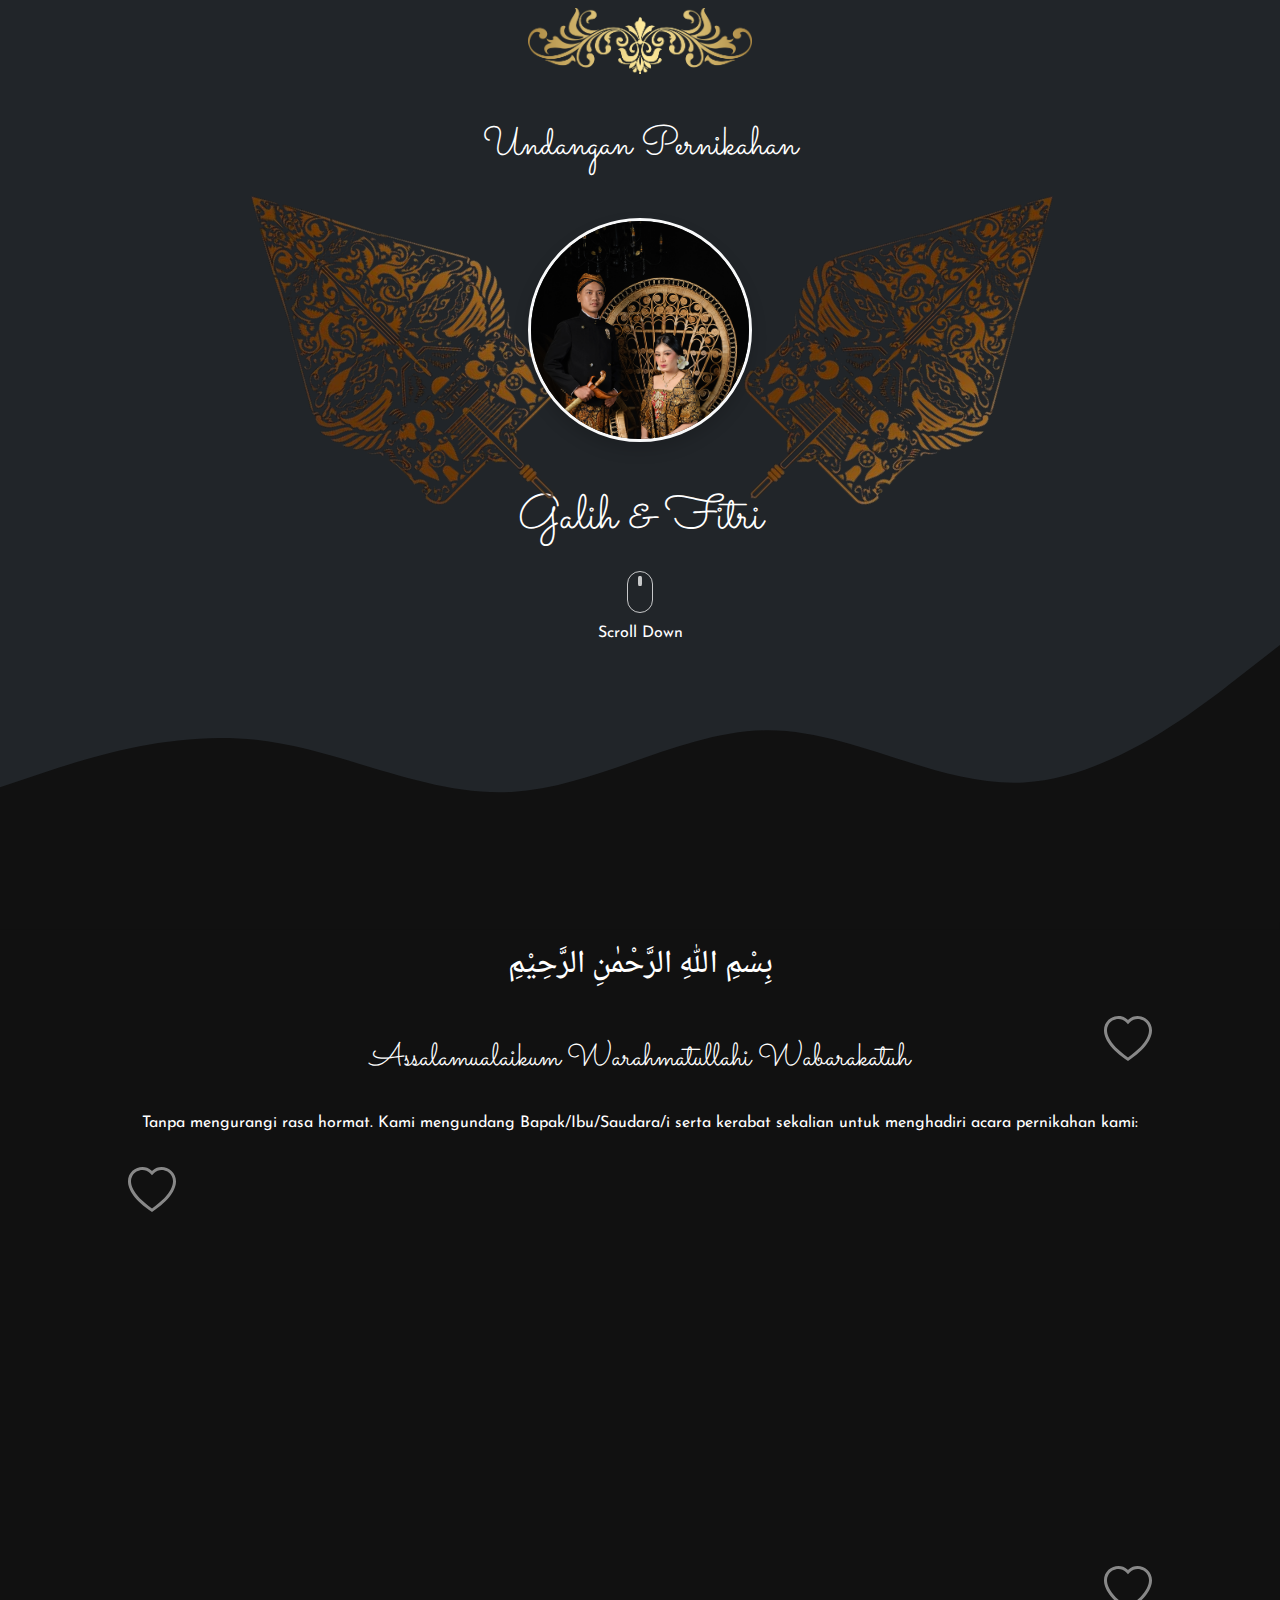
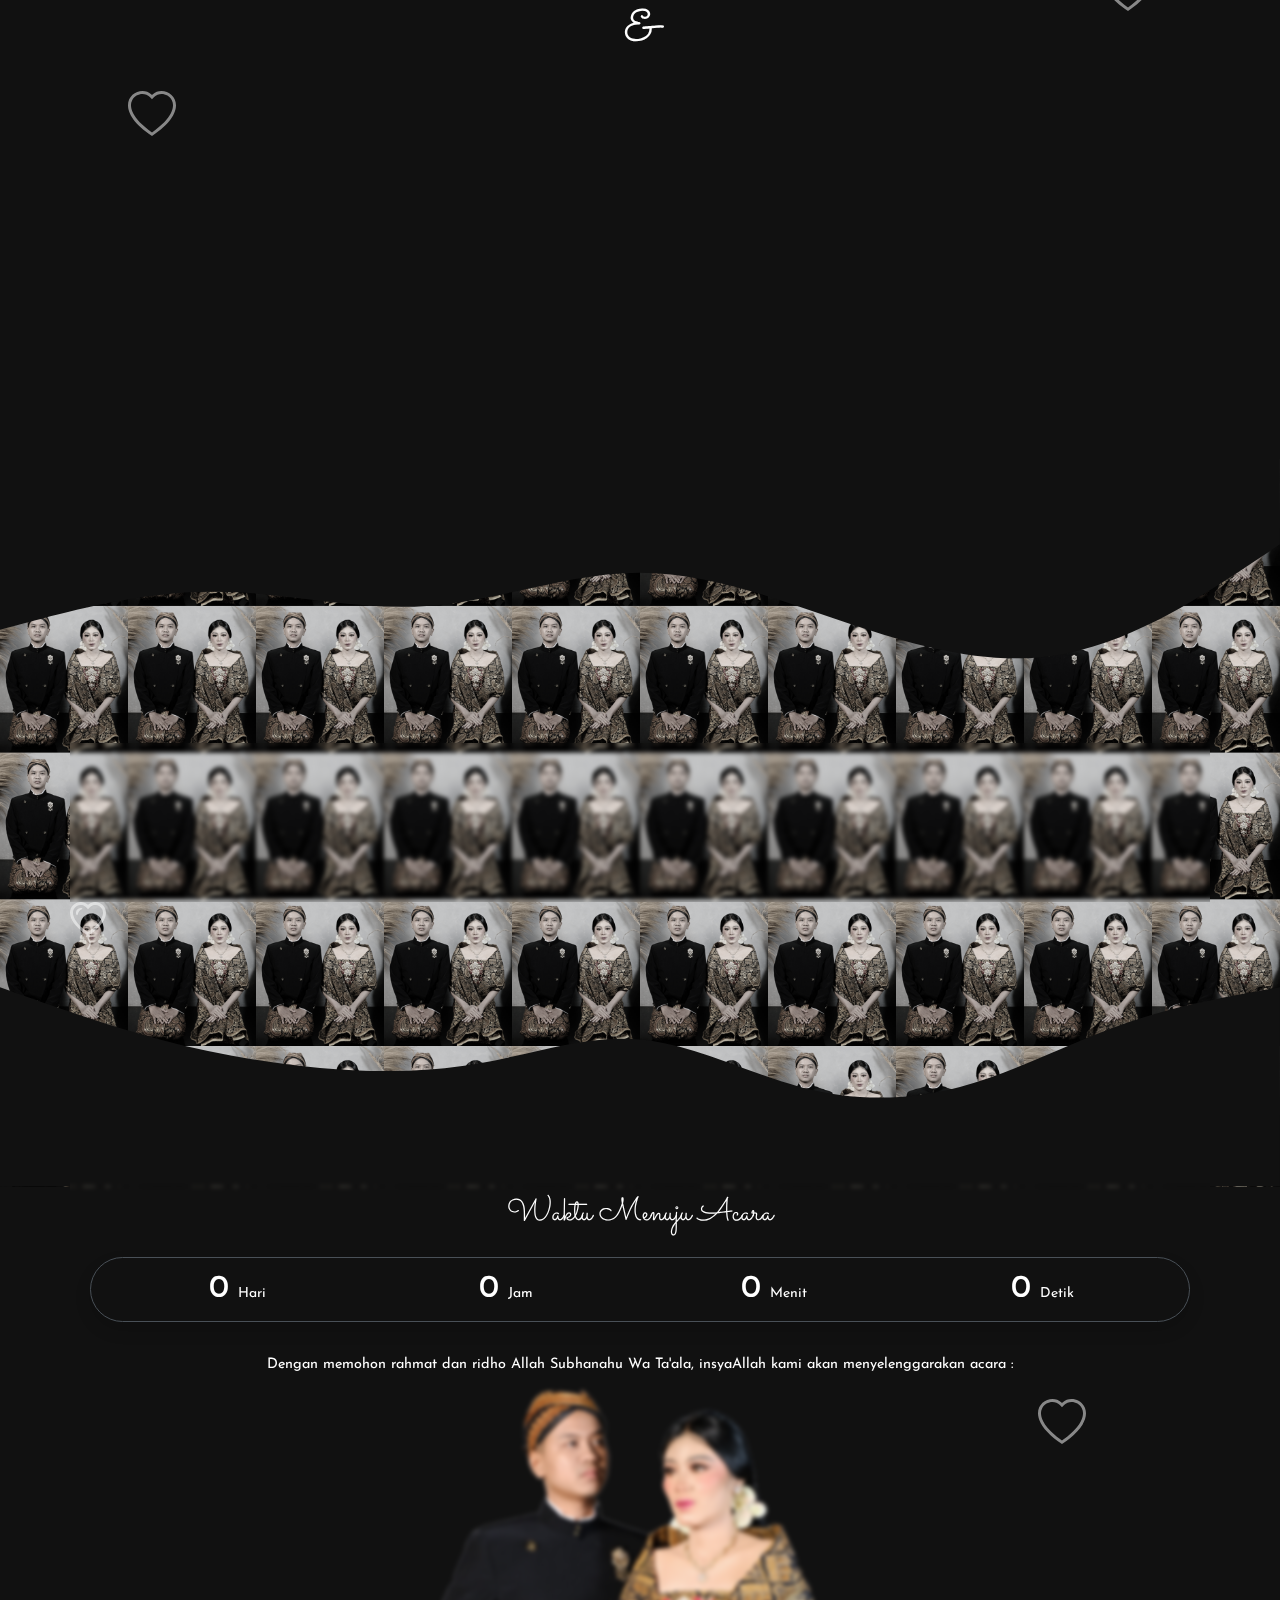
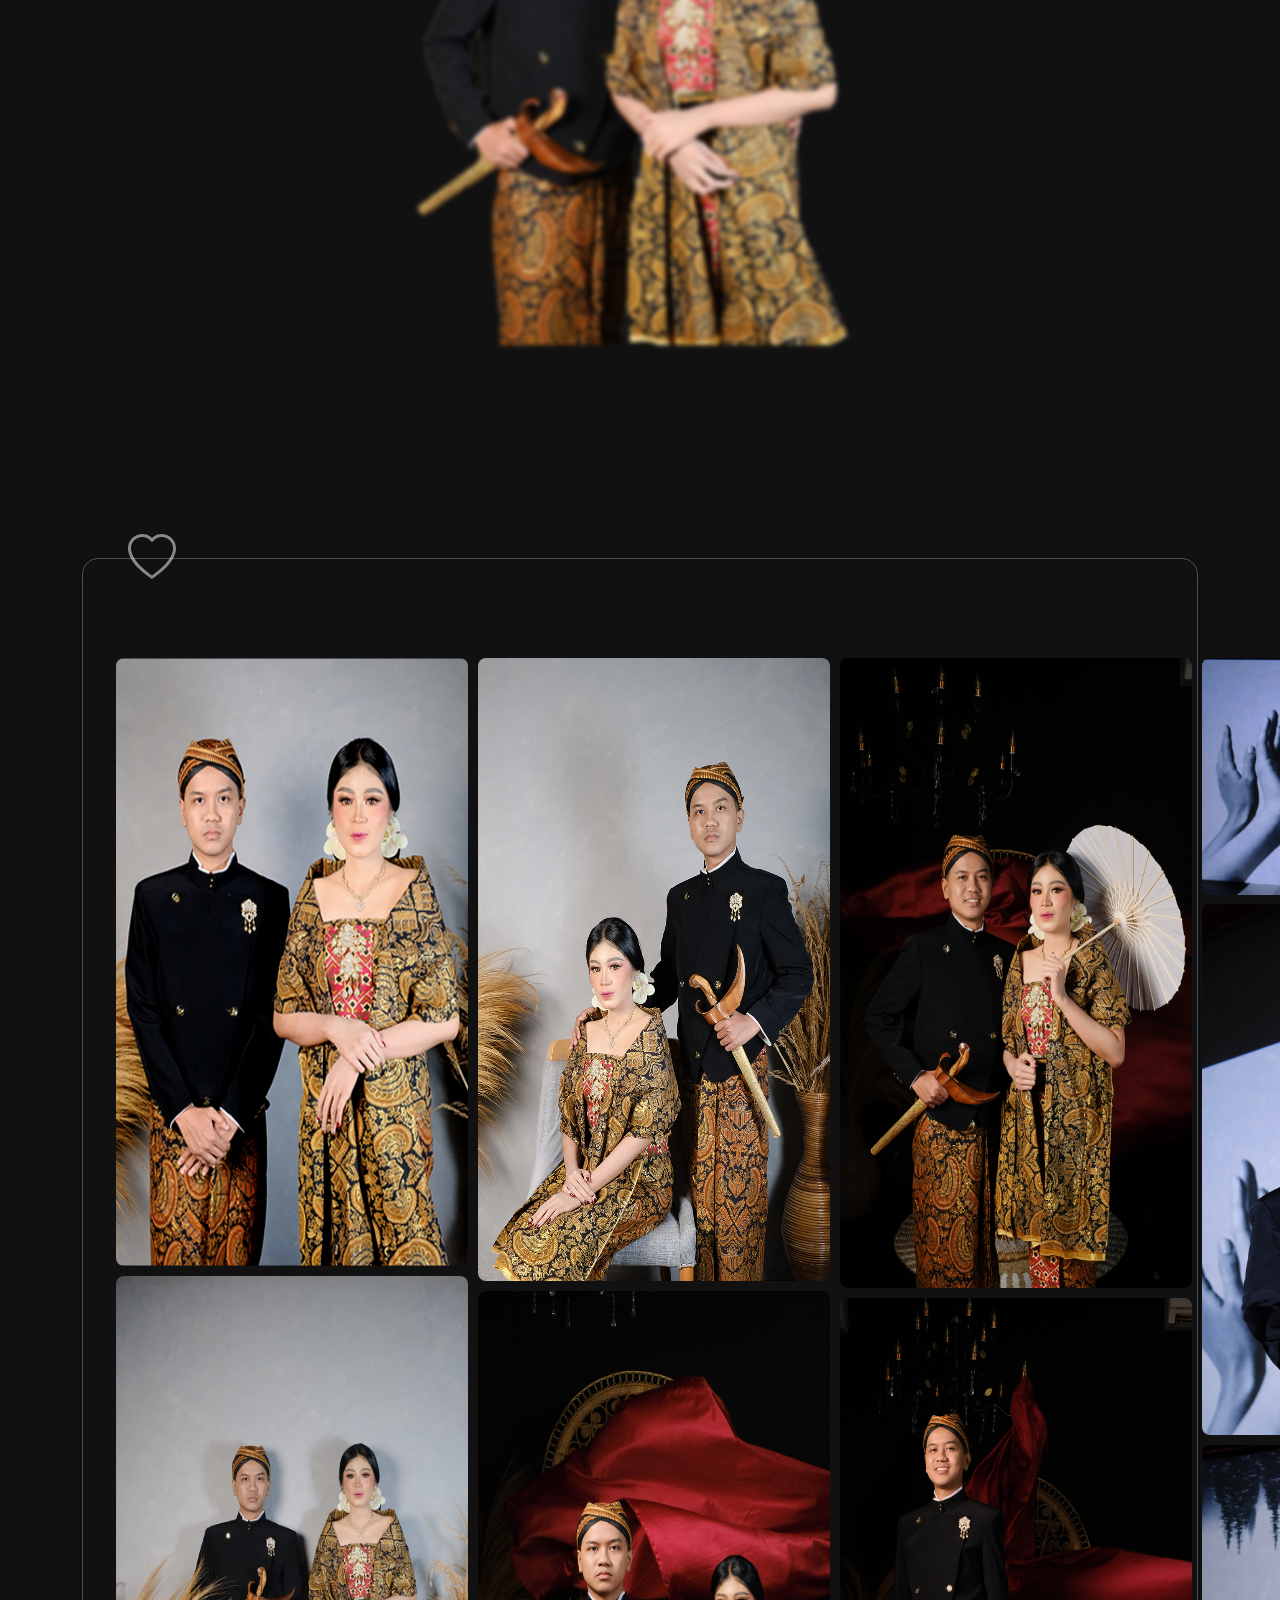
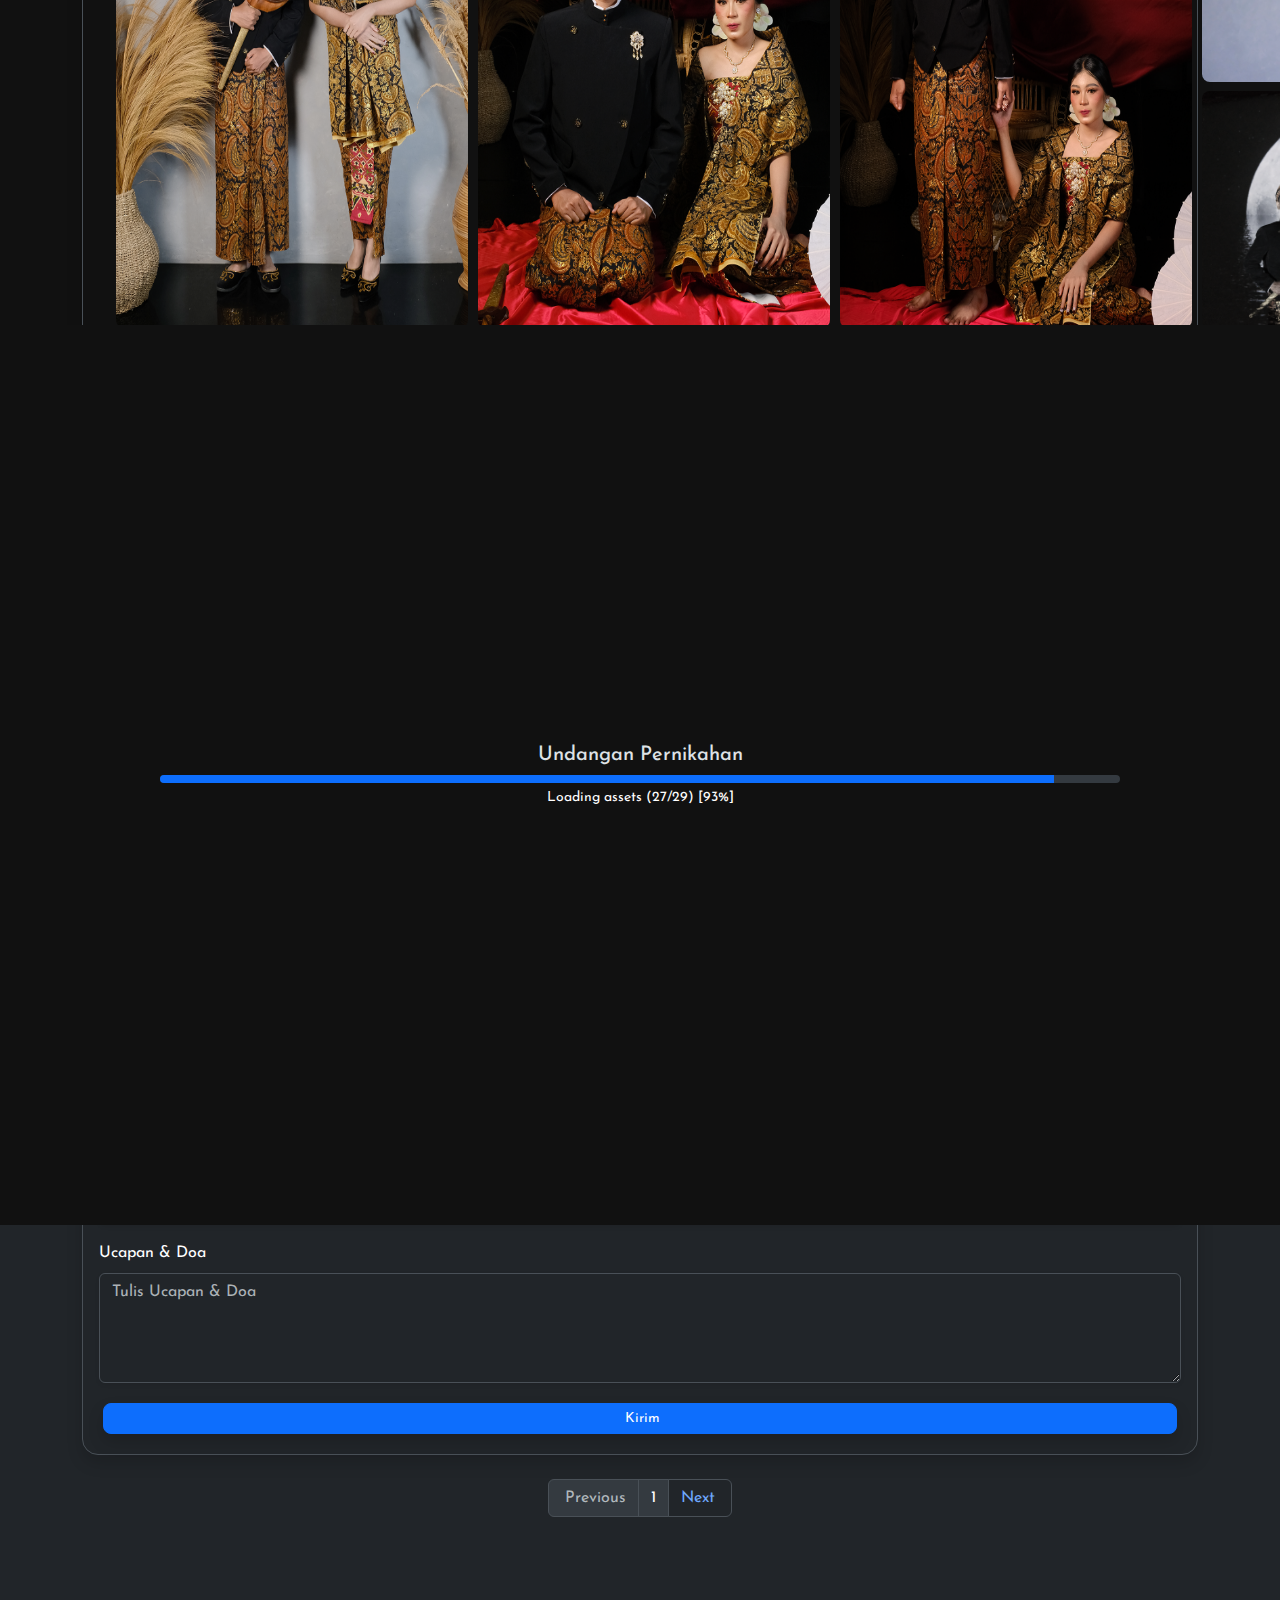
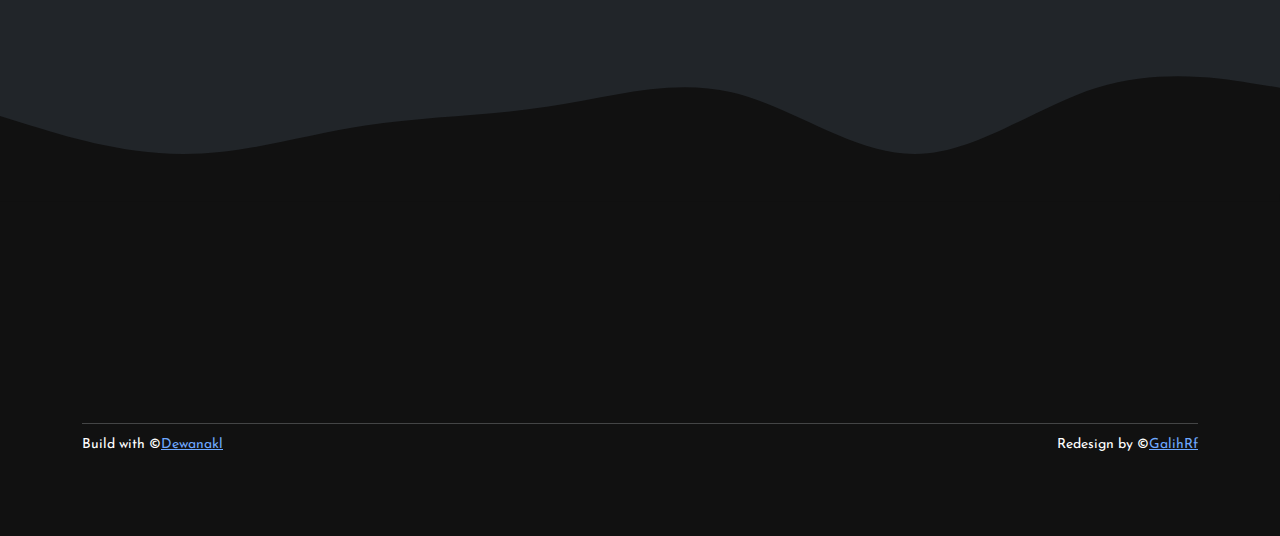
==== commit 8b687fb7: "sound2" ====
--- a/index.html
+++ b/index.html
@@ -1172,7 +1172,7 @@
       class="btn btn-light btn-sm rounded-circle btn-music"
       onclick="audio.button(this)"
       data-status="true"
-      data-url="./assets/music/sound.mp3"
+      data-url="./assets/music/sound-2.mp3"
     >
       <i class="fa-solid fa-circle-pause spin-button"></i>
     </button>
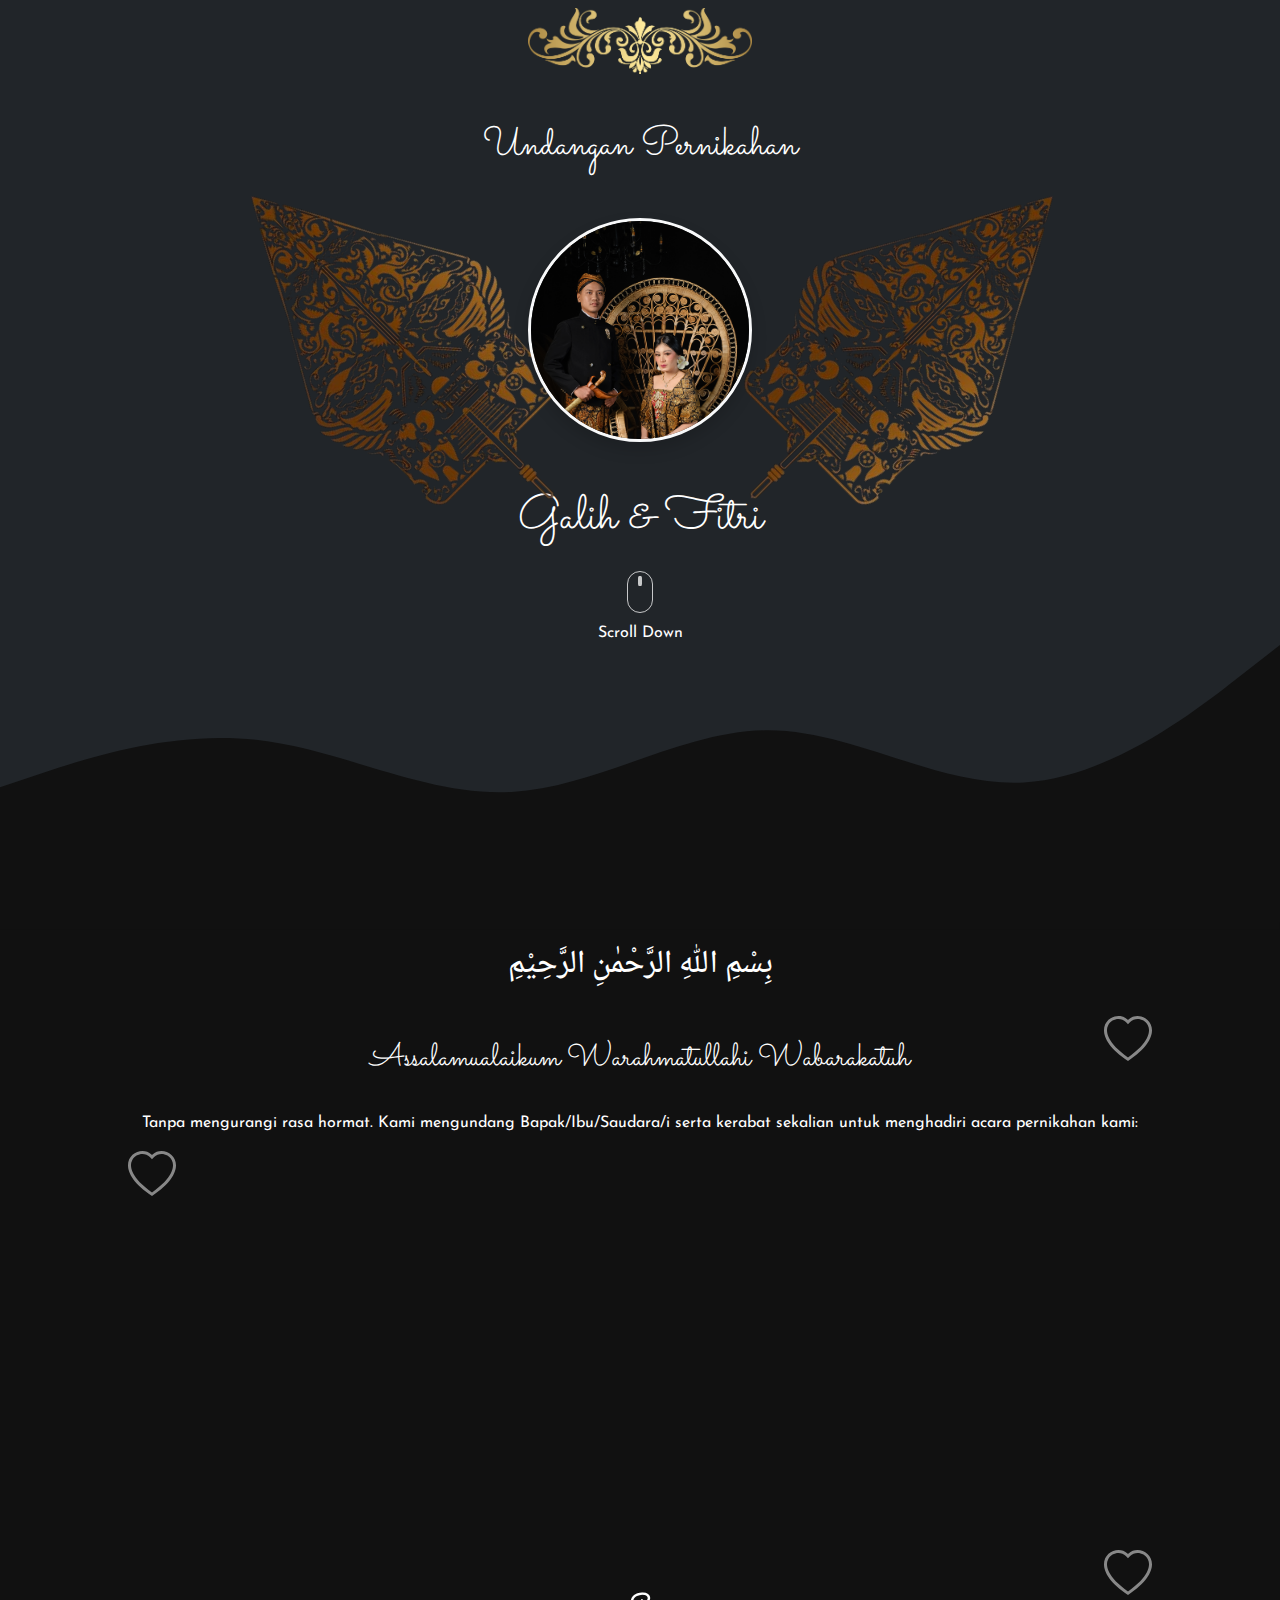
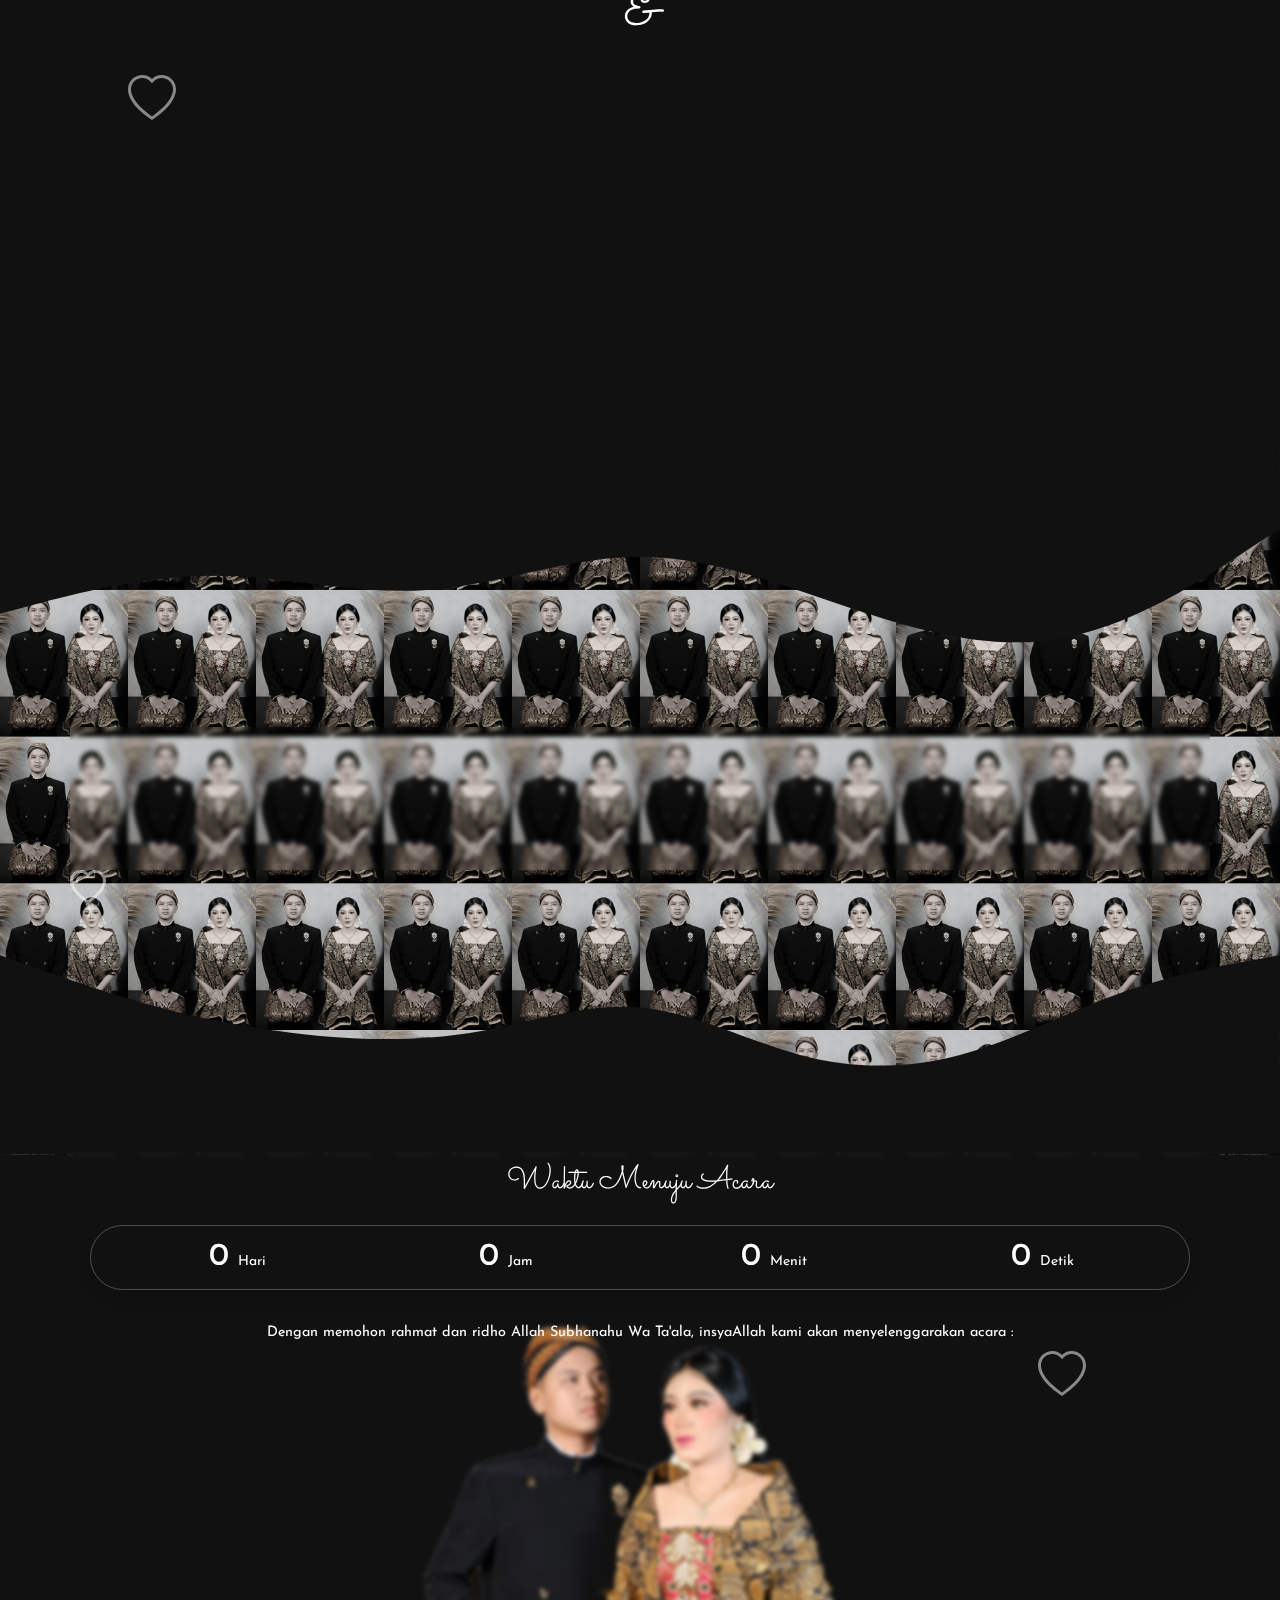
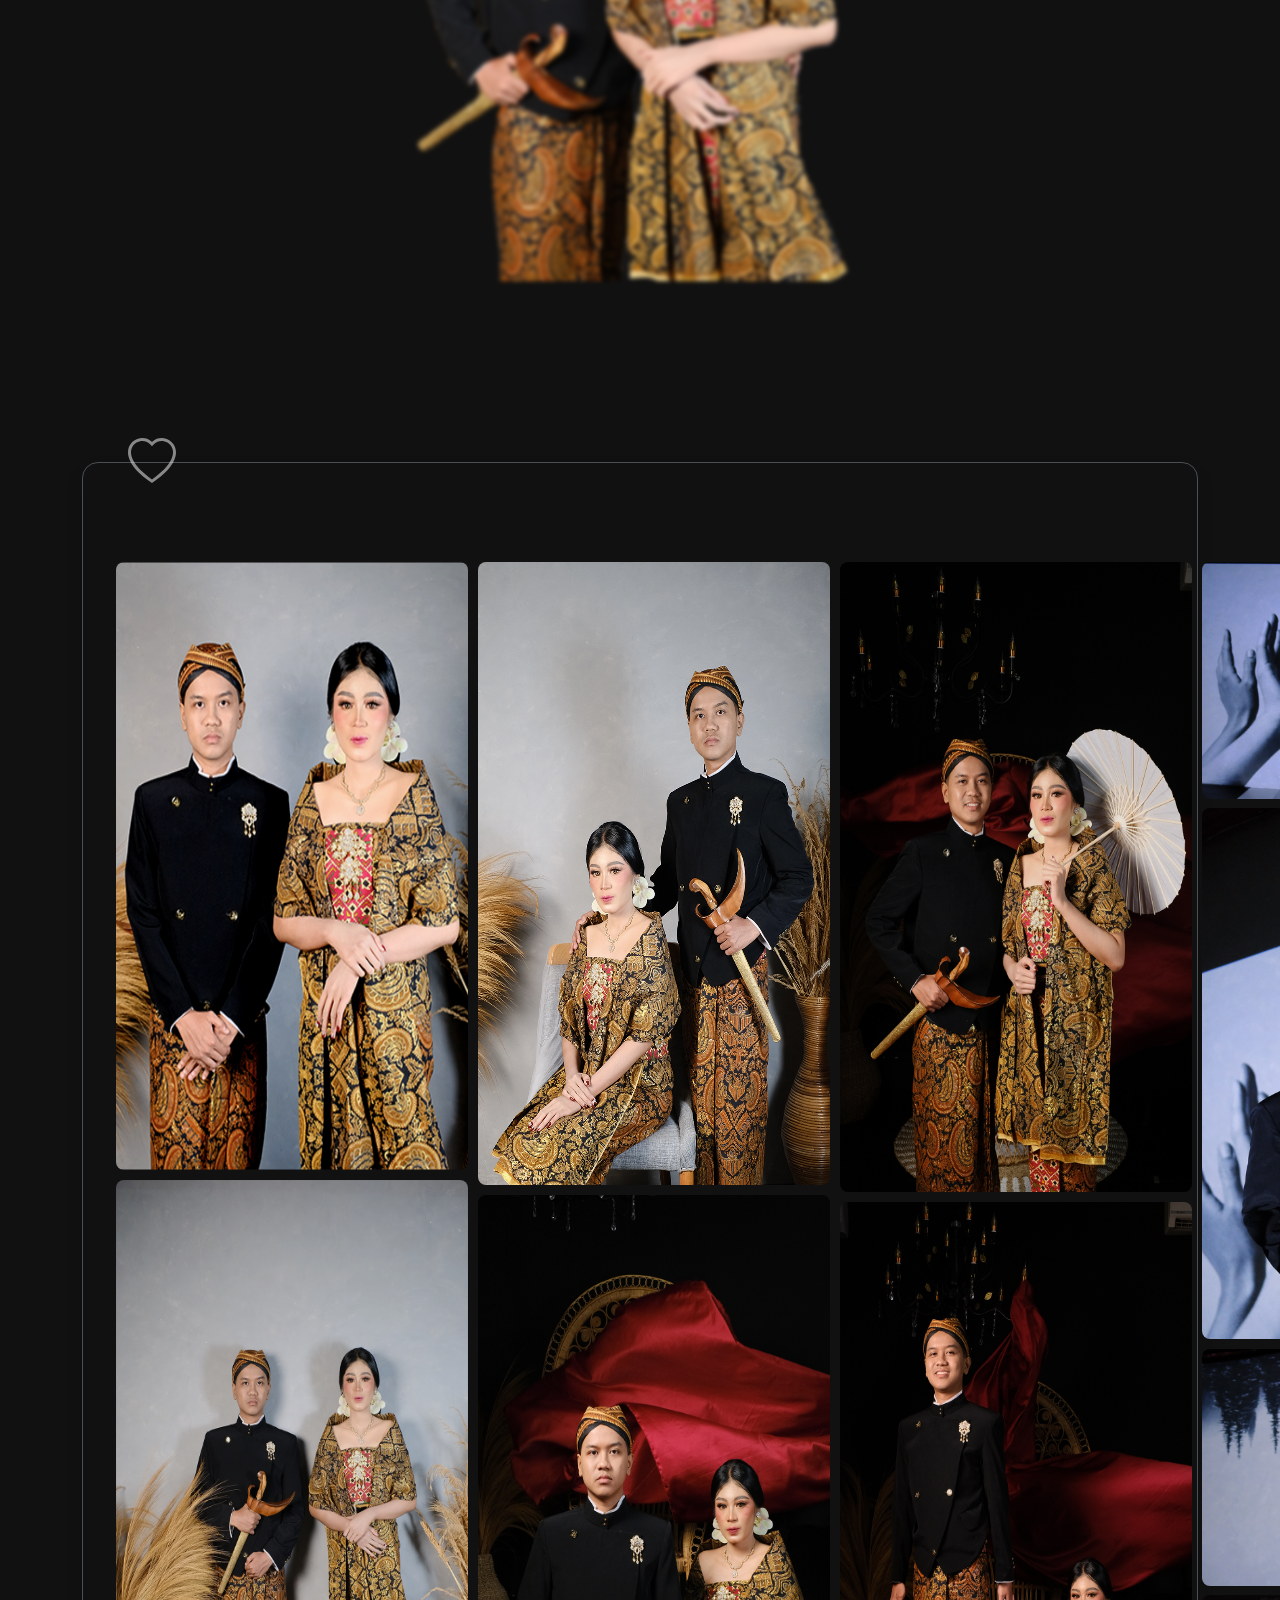
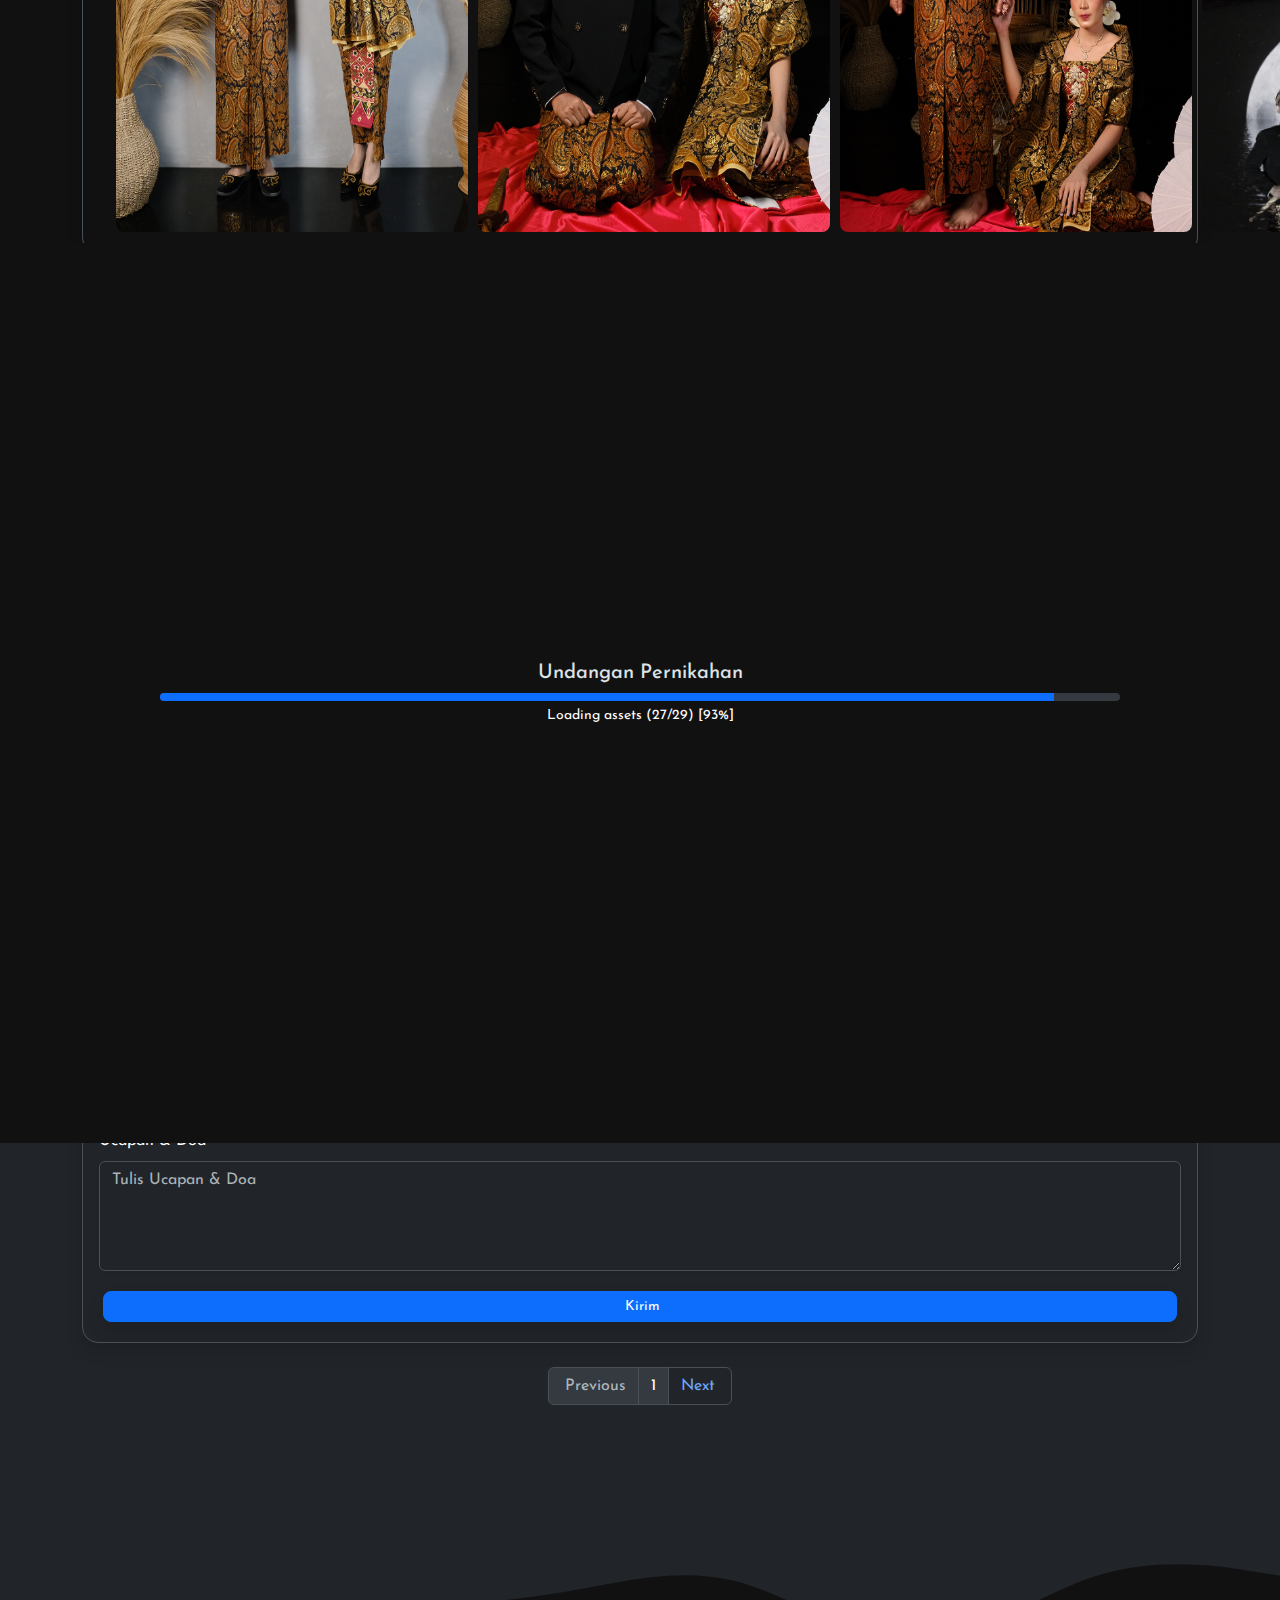
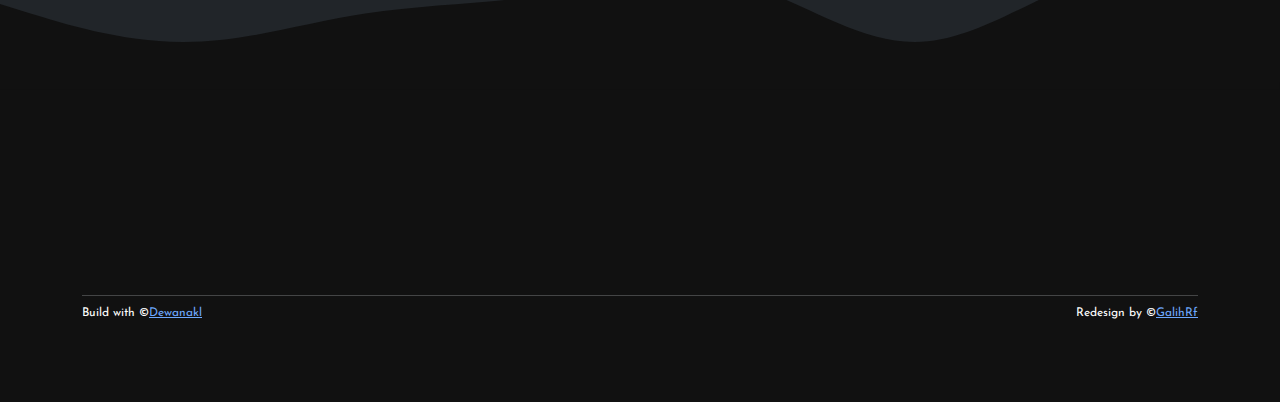
==== commit 5ae49a06: "p to div" ====
--- a/index.html
+++ b/index.html
@@ -341,7 +341,7 @@
           <h1 class="font-esthetic my-4" style="font-size: 3rem">
             Galih & Fitri
           </h1>
-          <!-- <p class="mb-0" style="font-size: 1.5rem">Minggu, 30 Juni 2024</p>
+          <!-- <div class="mb-0" style="font-size: 1.5rem">Minggu, 30 Juni 2024</div>
 
           <a
             class="btn btn-outline-light btn-sm shadow rounded-pill px-3 my-2"
@@ -359,7 +359,7 @@
             </div>
           </div>
 
-          <p class="m-0">Scroll Down</p>
+          <div class="m-0">Scroll Down</div>
         </div>
       </section>
 
@@ -402,10 +402,10 @@
             Assalamualaikum Warahmatullahi Wabarakatuh
           </h1>
 
-          <p class="pb-3 px-3 text-light">
+          <div class="pb-3 px-3 text-light">
             Tanpa mengurangi rasa hormat. Kami mengundang Bapak/Ibu/Saudara/i
             serta kerabat sekalian untuk menghadiri acara pernikahan kami:
-          </p>
+          </div>
 
           <!-- Love animation -->
           <div class="position-relative">
@@ -440,10 +440,10 @@
               <h1 class="font-esthetic" style="font-size: 3rem">
                 Galih Risti Fauzy S.Kom
               </h1>
-              <p class="mt-3 mb-0 text-light" style="font-size: 1.25rem">
+              <div class="mt-3 mb-0 text-light" style="font-size: 1.25rem">
                 Putra
-              </p>
-              <p class="mb-0 text-light">Bapak Totok & Ibu Endang</p>
+              </div>
+              <div class="mb-0 text-light">Bapak Totok & Ibu Endang</div>
             </div>
 
             <!-- Love animation -->
@@ -499,10 +499,10 @@
               <h1 class="font-esthetic" style="font-size: 3rem">
                 Fitri Utami S.Kom
               </h1>
-              <p class="mt-3 mb-0 text-light" style="font-size: 1.25rem">
+              <div class="mt-3 mb-0 text-light" style="font-size: 1.25rem">
                 Putri
-              </p>
-              <p class="mb-0 text-light">Bapak Samiyono & Ibu Mujiati</p>
+              </div>
+              <div class="mb-0 text-light">Bapak Samiyono & Ibu Mujiati</div>
             </div>
           </div>
 
@@ -545,16 +545,16 @@
               Allah Subhanahu Wa Ta'ala berfirman
             </h1>
 
-            <p style="font-size: 0.9rem" class="px-2 text-light">
+            <div style="font-size: 0.9rem" class="px-2 text-light">
               Dan di antara tanda-tanda (kebesaran)-Nya ialah Dia menciptakan
               pasangan-pasangan untukmu dari jenismu sendiri, agar kamu
               cenderung dan merasa tenteram kepadanya, dan Dia menjadikan di
               antaramu rasa kasih dan sayang. Sungguh, pada yang demikian itu
               benar-benar terdapat tanda-tanda (kebesaran Allah) bagi kaum yang
               berpikir.
-            </p>
-
-            <p class="m-0 fw-bold">QS. Ar-Rum Ayat 21</p>
+            </div>
+
+            <div class="m-0 fw-bold">QS. Ar-Rum Ayat 21</div>
           </div>
         </div>
 
@@ -628,10 +628,10 @@
               </div>
             </div>
 
-            <p style="font-size: 0.9rem" class="mt-4 py-2 text-light">
+            <div style="font-size: 0.9rem" class="mt-4 py-2 text-light">
               Dengan memohon rahmat dan ridho Allah Subhanahu Wa Ta'ala,
               insyaAllah kami akan menyelenggarakan acara :
-            </p>
+            </div>
 
             <!-- Love animation -->
             <div class="position-relative">
@@ -655,20 +655,20 @@
             <div class="overflow-x-hidden">
               <div class="py-2" data-aos="fade-right" data-aos-duration="1500">
                 <h1 class="font-esthetic" style="font-size: 2rem">Akad</h1>
-                <p class="mb-0 text-light" style="font-size: 1.5rem">
+                <div class="mb-0 text-light" style="font-size: 1.5rem">
                   Minggu, 30 Juni 2024
-                </p>
-                <p class="text-light">Pukul 08.00 WIB - Selesai</p>
+                </div>
+                <div class="text-light">Pukul 08.00 WIB - Selesai</div>
               </div>
 
               <div class="py-2" data-aos="fade-left" data-aos-duration="1500">
                 <h1 class="font-esthetic" style="font-size: 2rem">
                   Resepsi Mempelai Wanita
                 </h1>
-                <p class="mb-0 text-light" style="font-size: 1.5rem">
+                <div class="mb-0 text-light" style="font-size: 1.5rem">
                   Minggu, 30 Juni 2024
-                </p>
-                <p class="text-light">Pukul 09.00 WIB - Selesai</p>
+                </div>
+                <div class="text-light">Pukul 09.00 WIB - Selesai</div>
                 <a
                   class="btn btn-outline-light btn-sm shadow rounded-pill px-3 my-2"
                   target="_blank"
@@ -680,12 +680,12 @@
                 </a>
               </div>
               <div class="py-2" data-aos="fade-up" data-aos-duration="1500">
-                <p
+                <div
                   class="mb-0 mt-1 mx-1 pb-4 text-light"
                   style="font-size: 0.9rem"
                 >
                   Dusun Nglumbang Rt12 Rw03, Kel. Ngaglik, Kec. Sambi, Kab. Boyolali, Jawa Tengah
-                </p>
+                </div>
                 <a
                   href="https://maps.app.goo.gl/jSEPXMT5oL355oe56"
                   target="_blank"
@@ -702,10 +702,10 @@
                 <h1 class="font-esthetic" style="font-size: 2rem">
                   Resepsi Mempelai Pria
                 </h1>
-                <p class="mb-0 text-light" style="font-size: 1.5rem">
+                <div class="mb-0 text-light" style="font-size: 1.5rem">
                   Senin, 01 Juli 2024
-                </p>
-                <p class="text-light">Pukul 19.00 WIB - Selesai</p>
+                </div>
+                <div class="text-light">Pukul 19.00 WIB - Selesai</div>
                 <a
                   class="btn btn-outline-light btn-sm shadow rounded-pill px-3 my-2"
                   target="_blank"
@@ -719,13 +719,13 @@
             </div>
 
             <div class="py-2" data-aos="fade-up" data-aos-duration="1500">
-              <p
+              <div
                 class="mb-0 mt-1 mx-1 pb-4 text-light"
                 style="font-size: 0.9rem"
               >
                  Margorejo Rt02 Rw04, Kel. Banyuanyar, Kec. Banjarsari,
                 Kota. Surakarta, Jawa Tengah
-              </p>
+              </div>
               <a
                 href="https://maps.app.goo.gl/XR1Wu6Qj7tuzJgtp7"
                 target="_blank"
@@ -848,10 +848,10 @@
               Love Gift
             </h1>
 
-            <p class="mb-1" style="font-size: 0.9rem">
+            <div class="mb-1" style="font-size: 0.9rem">
               Tanpa mengurangi rasa hormat, bagi anda yang ingin memberikan
               tanda kasih untuk kami, dapat melalui :
-            </p>
+            </div>
 
             <div class="overflow-x-hidden">
               <div class="row justify-content-center">
@@ -866,15 +866,15 @@
                     alt="mandiri"
                   />
 
-                  <p
+                  <div
                     class="card-text mt-3 mb-0 text-light"
                     style="font-size: 0.9rem"
                   >
                     No. Rekening 1380020245655
-                  </p>
-                  <p class="card-text text-light" style="font-size: 0.9rem">
+                  </div>
+                  <div class="card-text text-light" style="font-size: 0.9rem">
                     a.n Galih Risti Fauzy
-                  </p>
+                  </div>
 
                   <!-- Ubah juga data-copy sesuai dengan no rekening -->
                   <button
@@ -898,15 +898,15 @@
                     alt="mandiri"
                   />
 
-                  <p
+                  <div
                     class="card-text mt-3 mb-0 text-light"
                     style="font-size: 0.9rem"
                   >
                     No. Rekening 1380016972338
-                  </p>
-                  <p class="card-text text-light" style="font-size: 0.9rem">
+                  </div>
+                  <div class="card-text text-light" style="font-size: 0.9rem">
                     a.n Fitri Utami
-                  </p>
+                  </div>
 
                   <!-- Ubah juga data-copy sesuai dengan no rekening -->
                   <button
@@ -961,11 +961,11 @@
                 class="alert alert-info alert-dismissible fade show d-none"
                 role="alert"
               >
-                <p style="font-size: 1.5rem">Bestieee!!!</p>
-                <p class="m-0">
+                <div style="font-size: 1.5rem">Bestieee!!!</div>
+                <div class="m-0">
                   Sekarang bisa format text seperti whatsapp lohh... cobainn
                   sekaranggg, makaciwww bestieee
-                </p>
+                </div>
                 <button
                   type="button"
                   class="btn-close"
@@ -1028,7 +1028,7 @@
     <footer>
       <div class="container">
         <div class="text-center">
-          <p
+          <div
             style="font-size: 0.9rem"
             class="pt-2 pb-1 px-2 text-light"
             data-aos="fade-up"
@@ -1037,7 +1037,7 @@
             Merupakan suatu kehormatan dan kebahagiaan bagi kami apabila, Bapak
             / Ibu / Saudara / i. berkenan hadir untuk memberikan do'a restunya
             kami ucapkan terimakasih.
-          </p>
+          </div>
 
           <h1 class="font-esthetic" data-aos="fade-up" data-aos-duration="2000">
             Wassalamualaikum Warahmatullahi Wabarakatuh
@@ -1057,22 +1057,22 @@
             class="row align-items-center justify-content-between flex-column flex-sm-row"
           >
             <div class="col-auto">
-              <small class="text-light">
+              <div class="text-light" style="font-size: 12px;">
                 Build with &copy;<a
                   target="_blank"
                   href="https://github.com/dewanakl/undangan"
                   >Dewanakl</a
                 >
-              </small>
+              </div>
             </div>
             <div class="col-auto">
-              <small class="text-light">
+              <div class="text-light" style="font-size: 12px;">
                 Redesign by &copy;<a
                   target="_blank"
                   href="https://github.com/madmouse17"
                   >GalihRf</a
                 >
-              </small>
+              </div>
             </div>
           </div>
         </div>
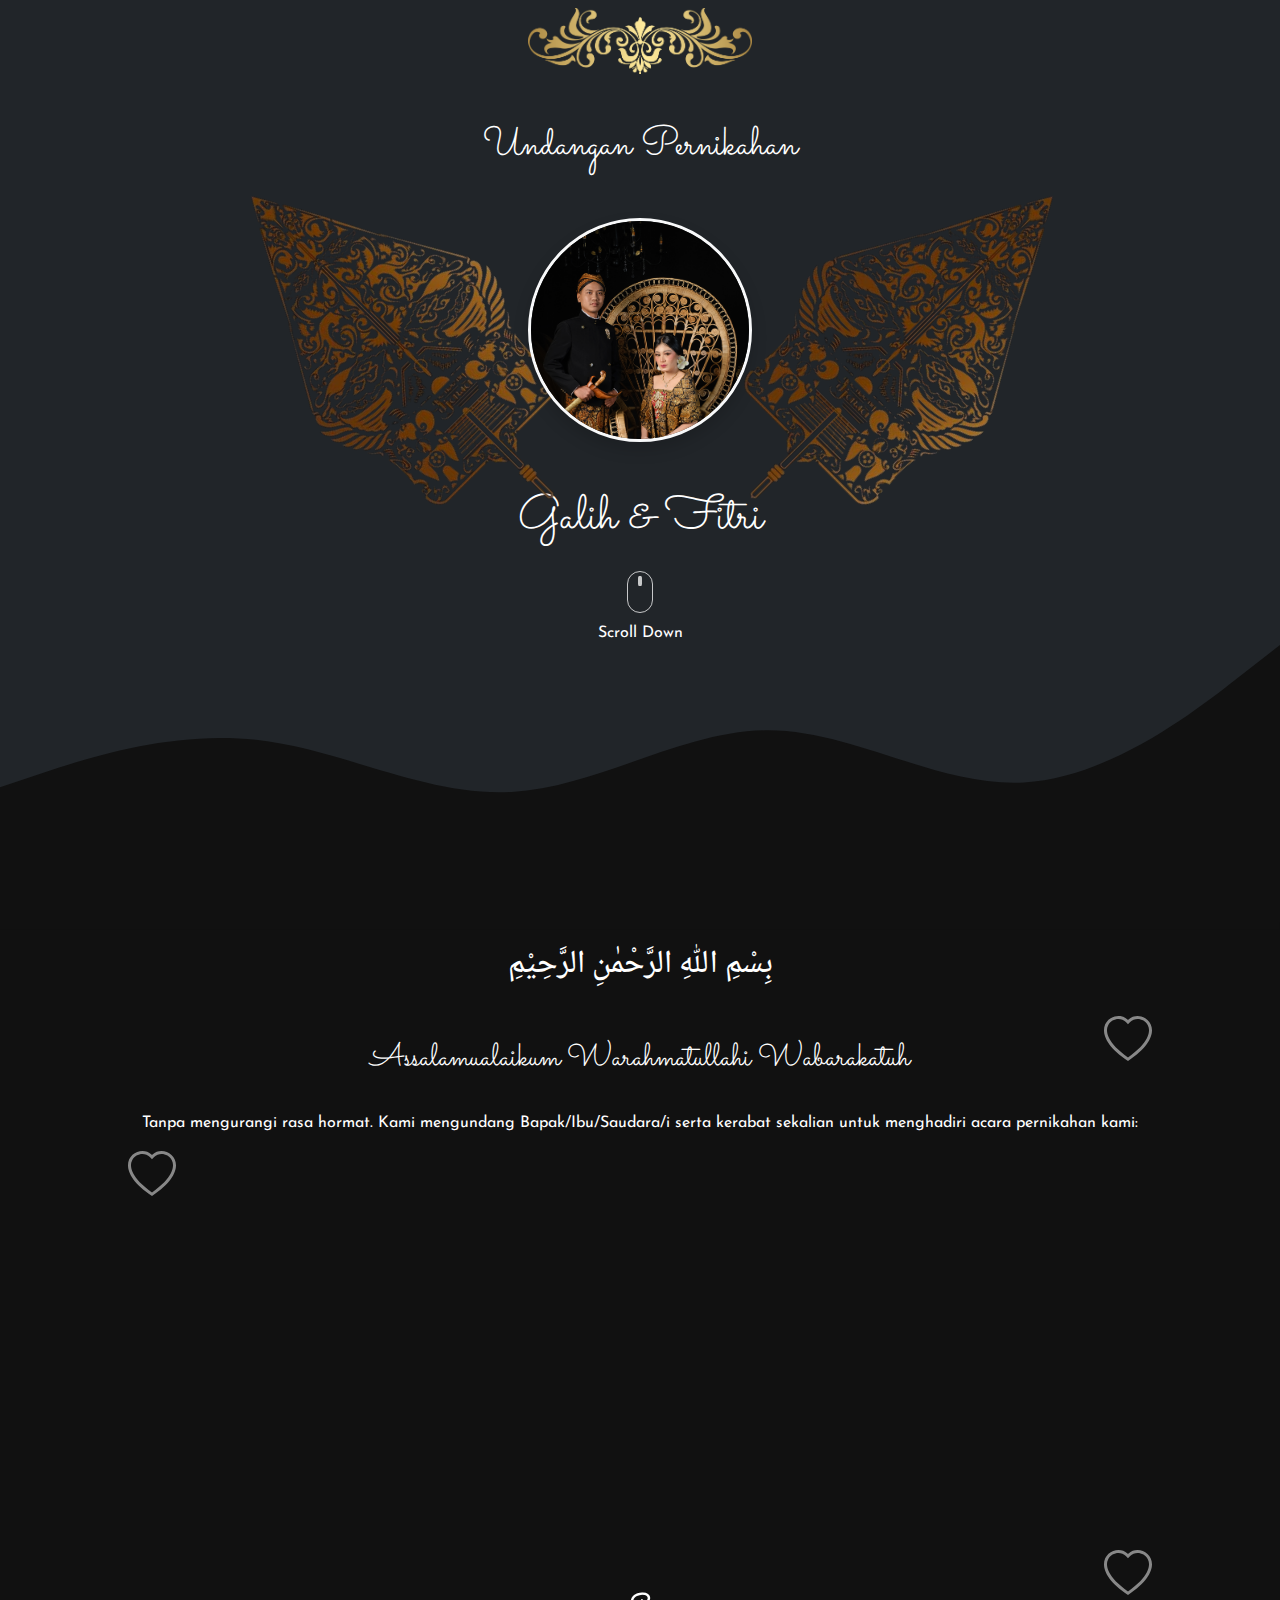
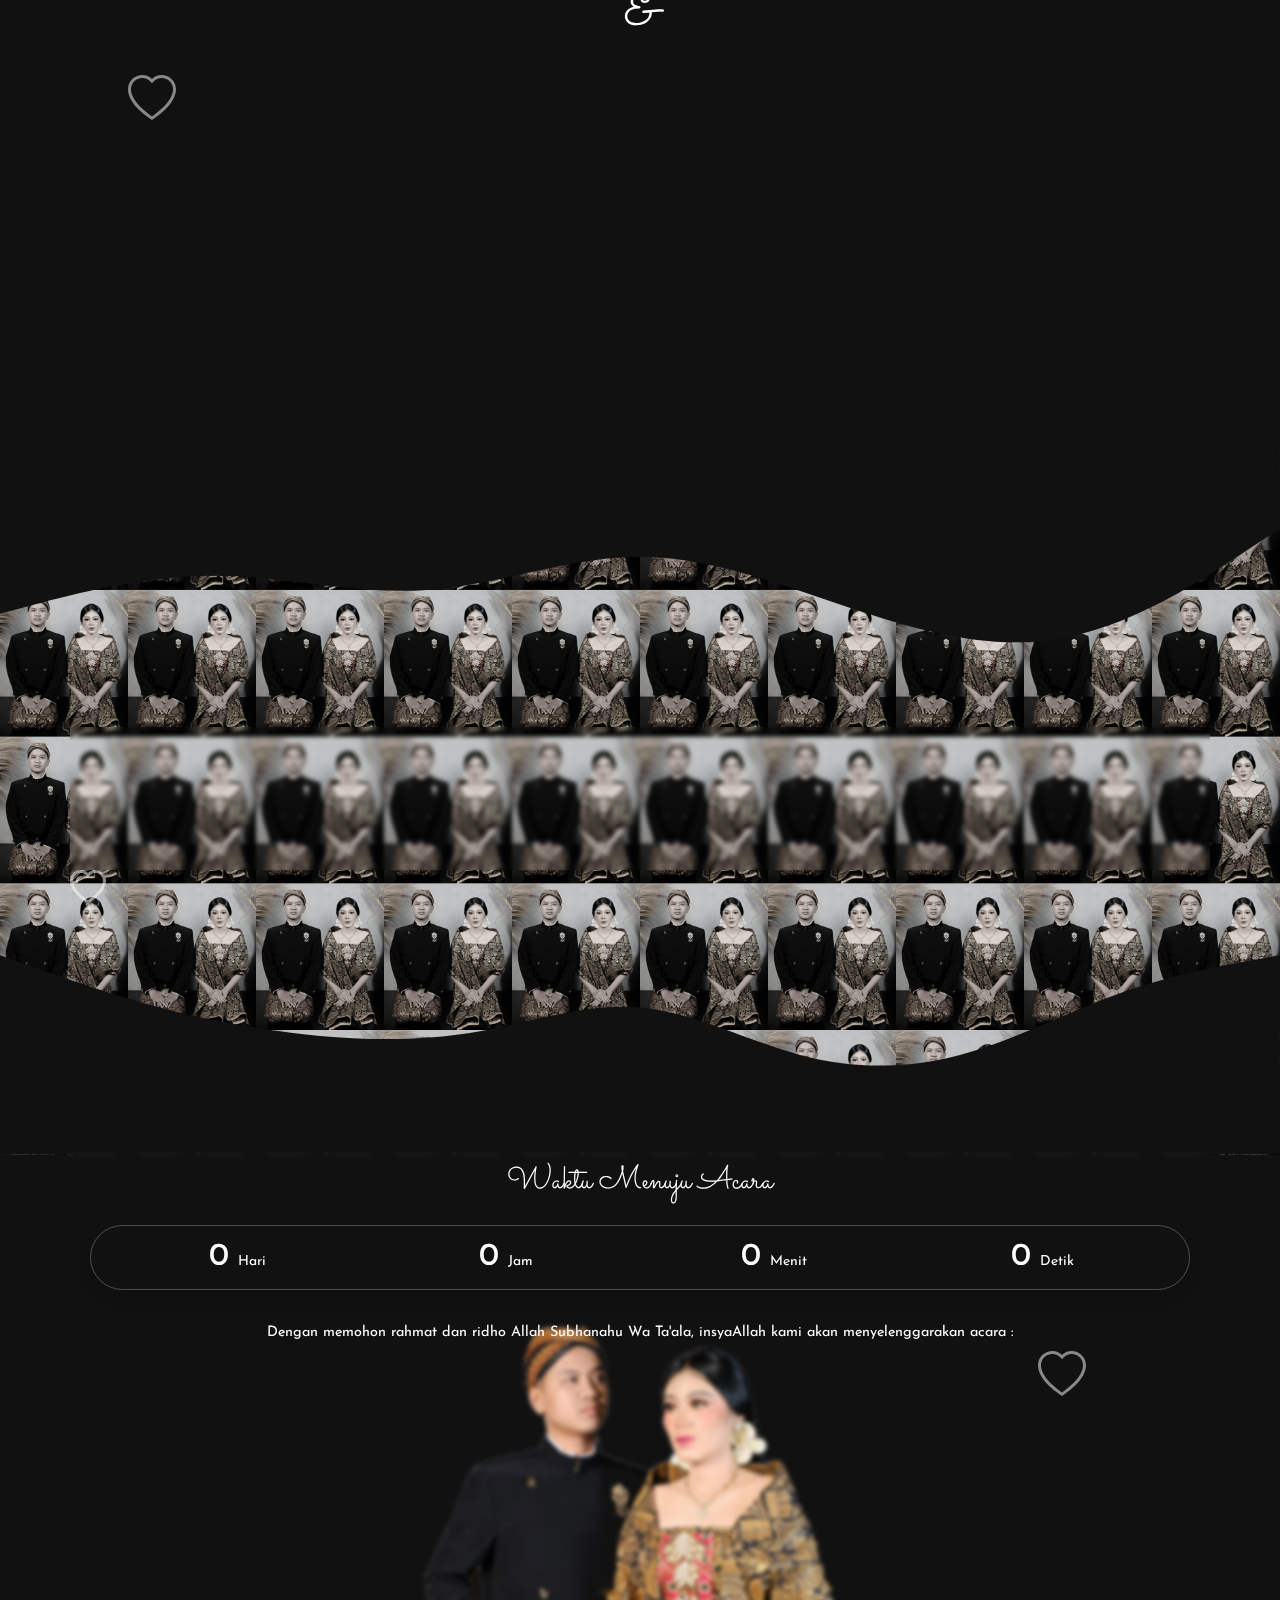
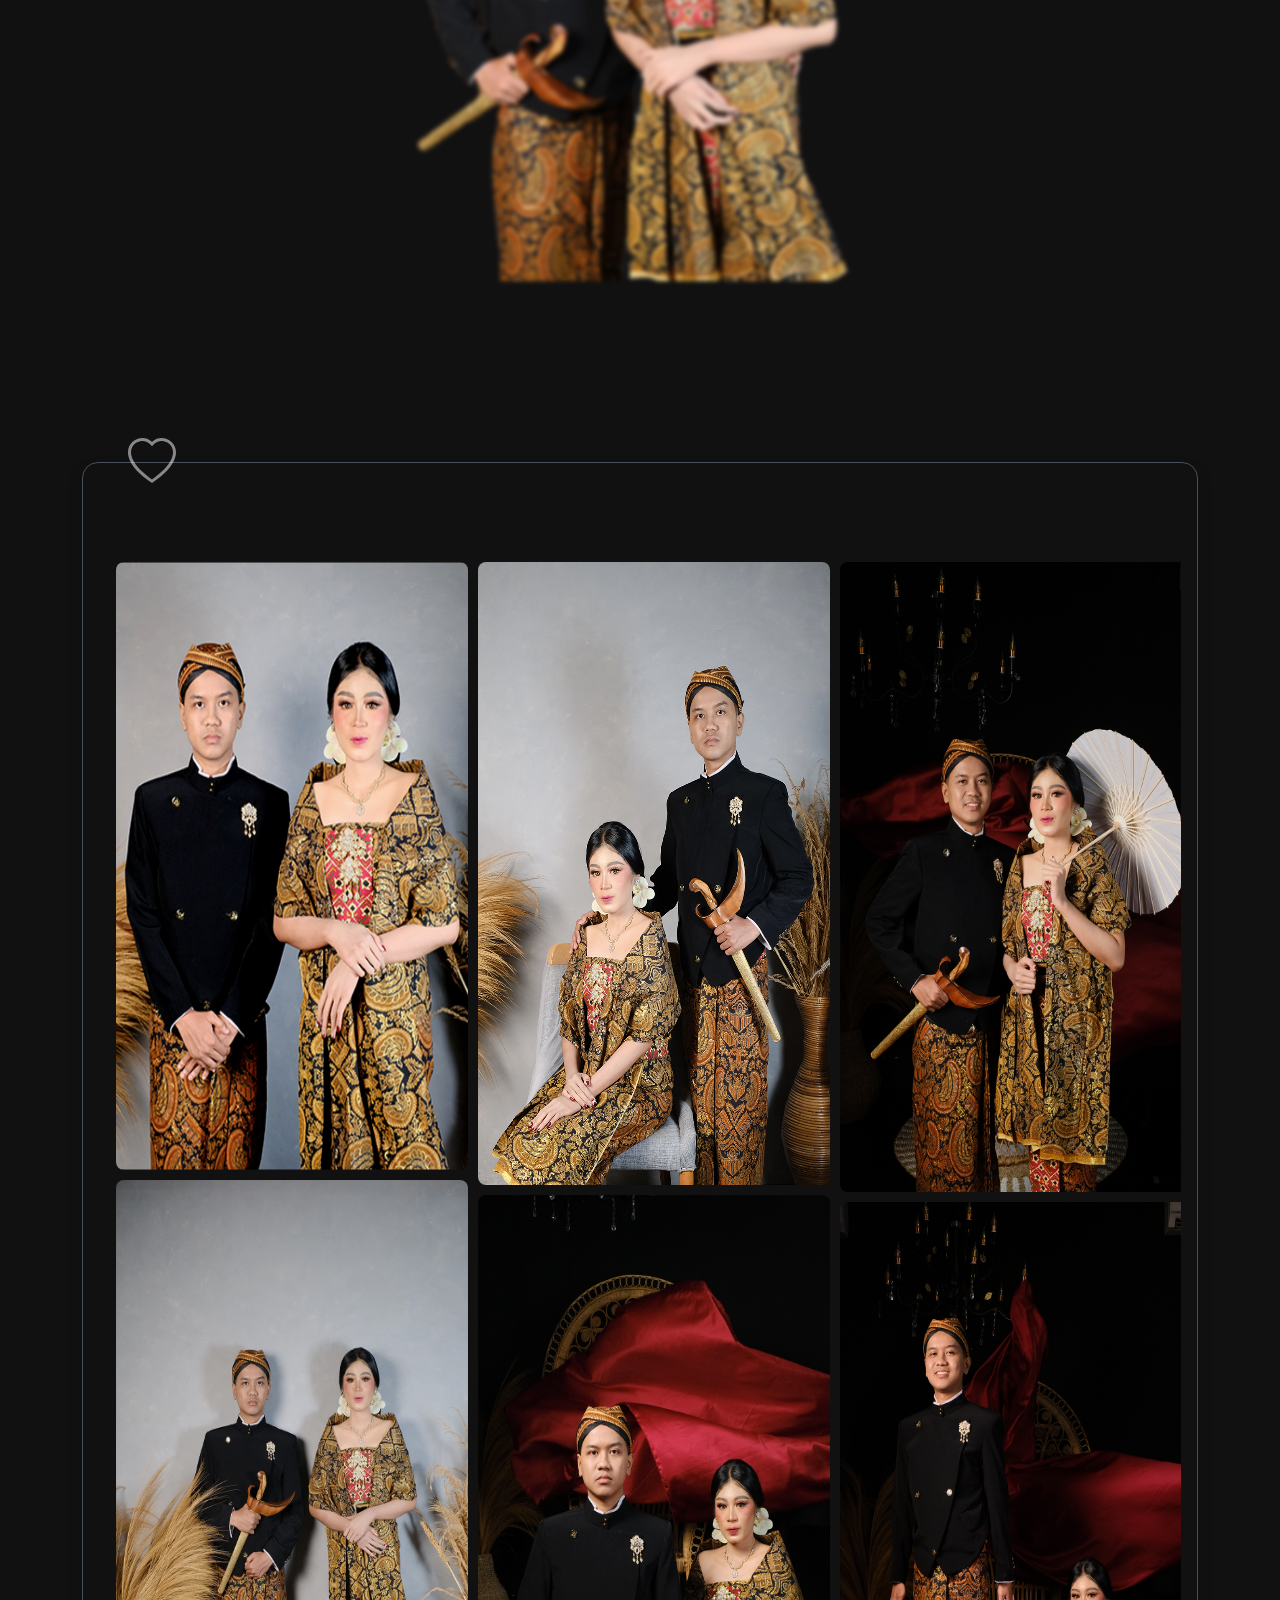
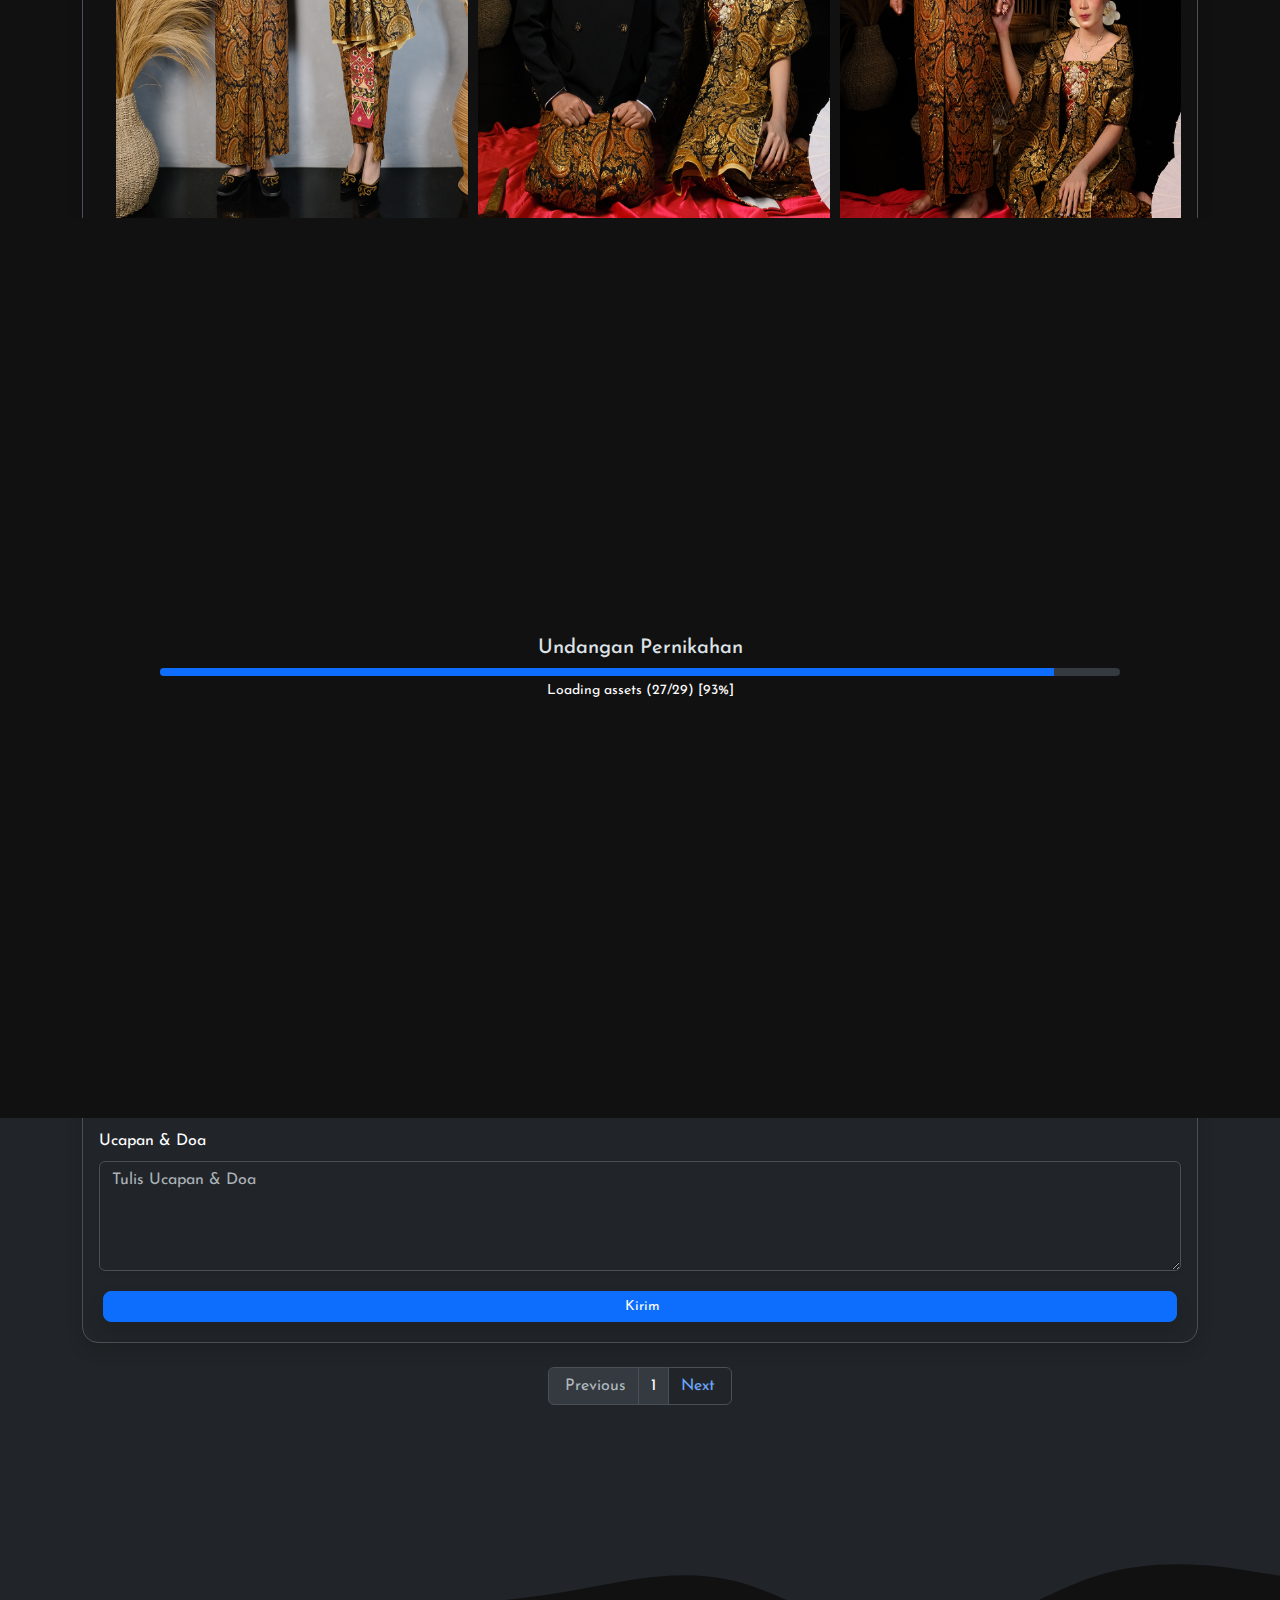
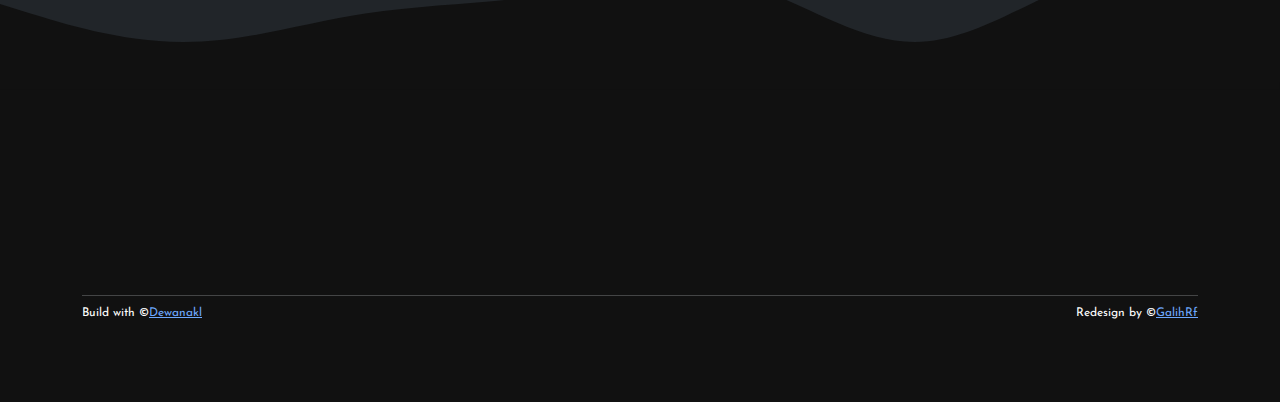
==== commit a4486ab1: "scrollbar" ====
--- a/index.html
+++ b/index.html
@@ -772,7 +772,7 @@
             >
               Galeri
             </h1>
-            <div class="container wall">
+            <div class="container wall" style="overflow-x: scroll;">
               <img
                 src="./assets/images/3.png"
                 class="img-1"
@@ -822,7 +822,7 @@
                 onclick="util.modal(this)"
               /><img
                 src="./assets/images/galeri-10.png"
-                class="desktop-gallery"
+                class="desktop-gallery1"
                 class="img-10"
                 onclick="util.modal(this)"
               />
@@ -1275,10 +1275,10 @@
       if (name) {
         $("#form-name").val(name);
       }
-      if ($(window).width() > 600) {
-        $(".desktop-gallery").show();
+     if ($(window).width() > 600) {
+       $(".desktop-gallery1").show();
       } else {
-        $(".desktop-gallery").hide();
+        $(".desktop-gallery1").hide();
       }
       $(window).scroll(function () {
         if ($(".undangan-top").offset().top > $(window).scrollTop()) {
--- a/css/app.css
+++ b/css/app.css
@@ -111,6 +111,37 @@
   }
 }
 
+/*
+ *  scrollbar-custom
+ */
+
+ .wall::-webkit-scrollbar-track
+ {
+   -webkit-box-shadow: inset 0 0 6px rgba(0,0,0,0.3);
+   border-radius: 10px 10px 0px 0px;
+   background-color: #757575;
+   -webkit-border-radius: 10px 10px 0px 0px;
+   -moz-border-radius: 10px 10px 0px 0px;
+   -ms-border-radius: 10px 10px 0px 0px;
+   -o-border-radius: 10px 10px 0px 0px;
+}
+ 
+ .wall::-webkit-scrollbar
+ {
+   width: 12px;
+   height: 4px;
+   background-color: #757575;
+ }
+ 
+ .wall::-webkit-scrollbar-thumb
+ {
+   border-radius: 10px;
+   -webkit-box-shadow: inset 0 0 6px rgba(0,0,0,.3);
+   background-color: #4d4d4d;
+ }
+ 
+
+
 .loading-page {
   position: fixed;
   inset: 0 !important;
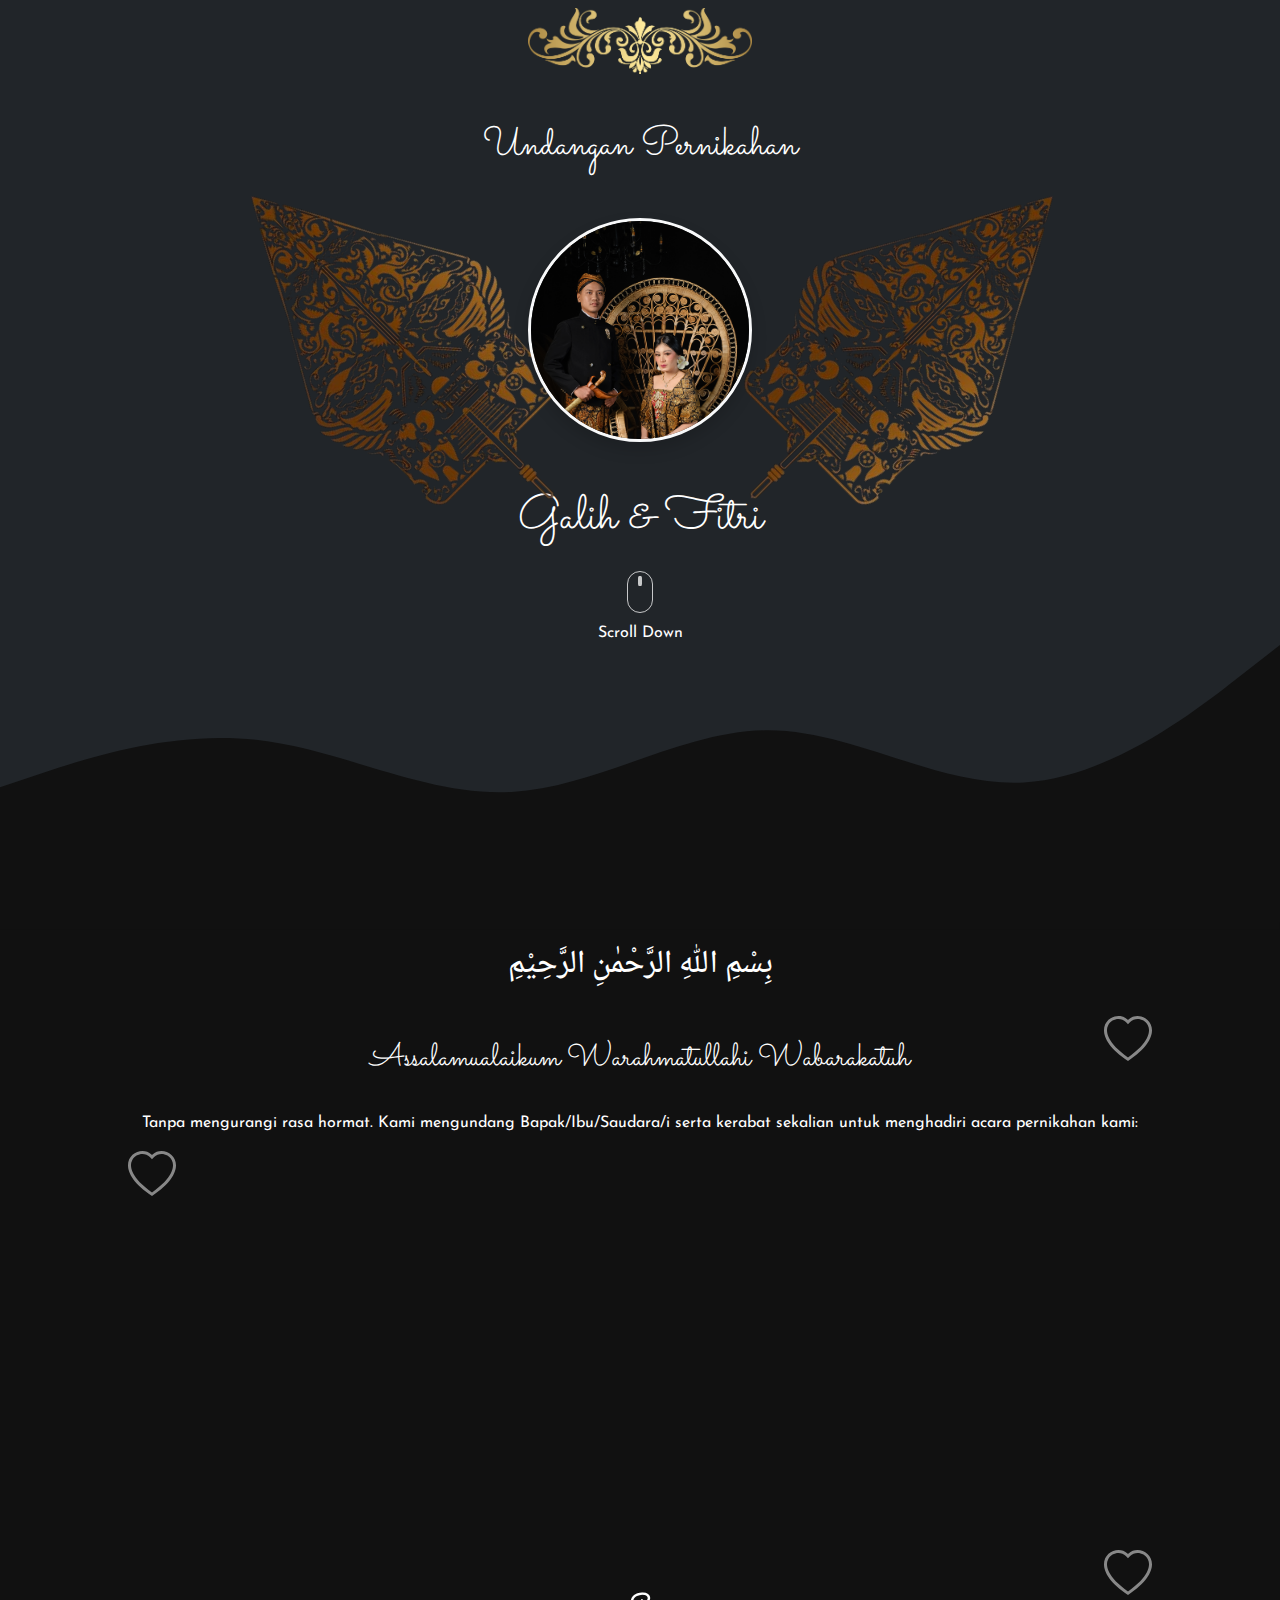
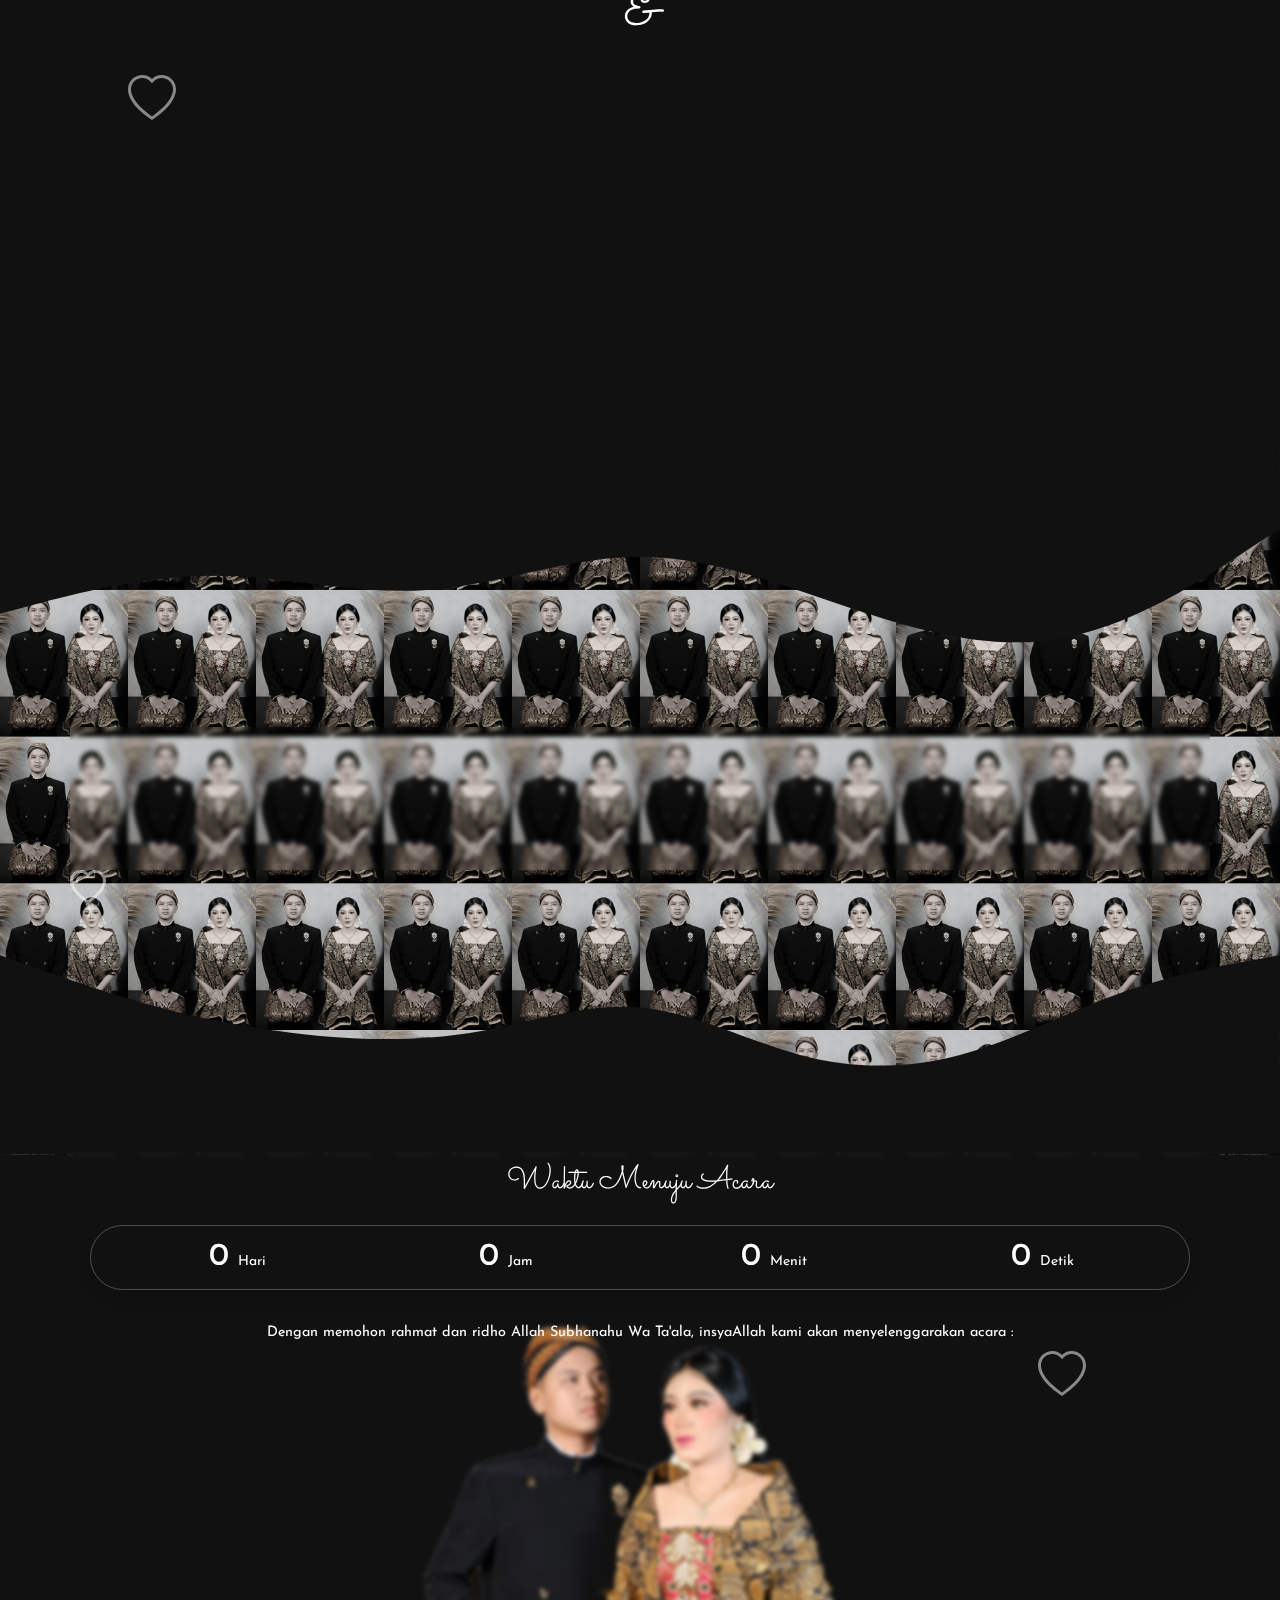
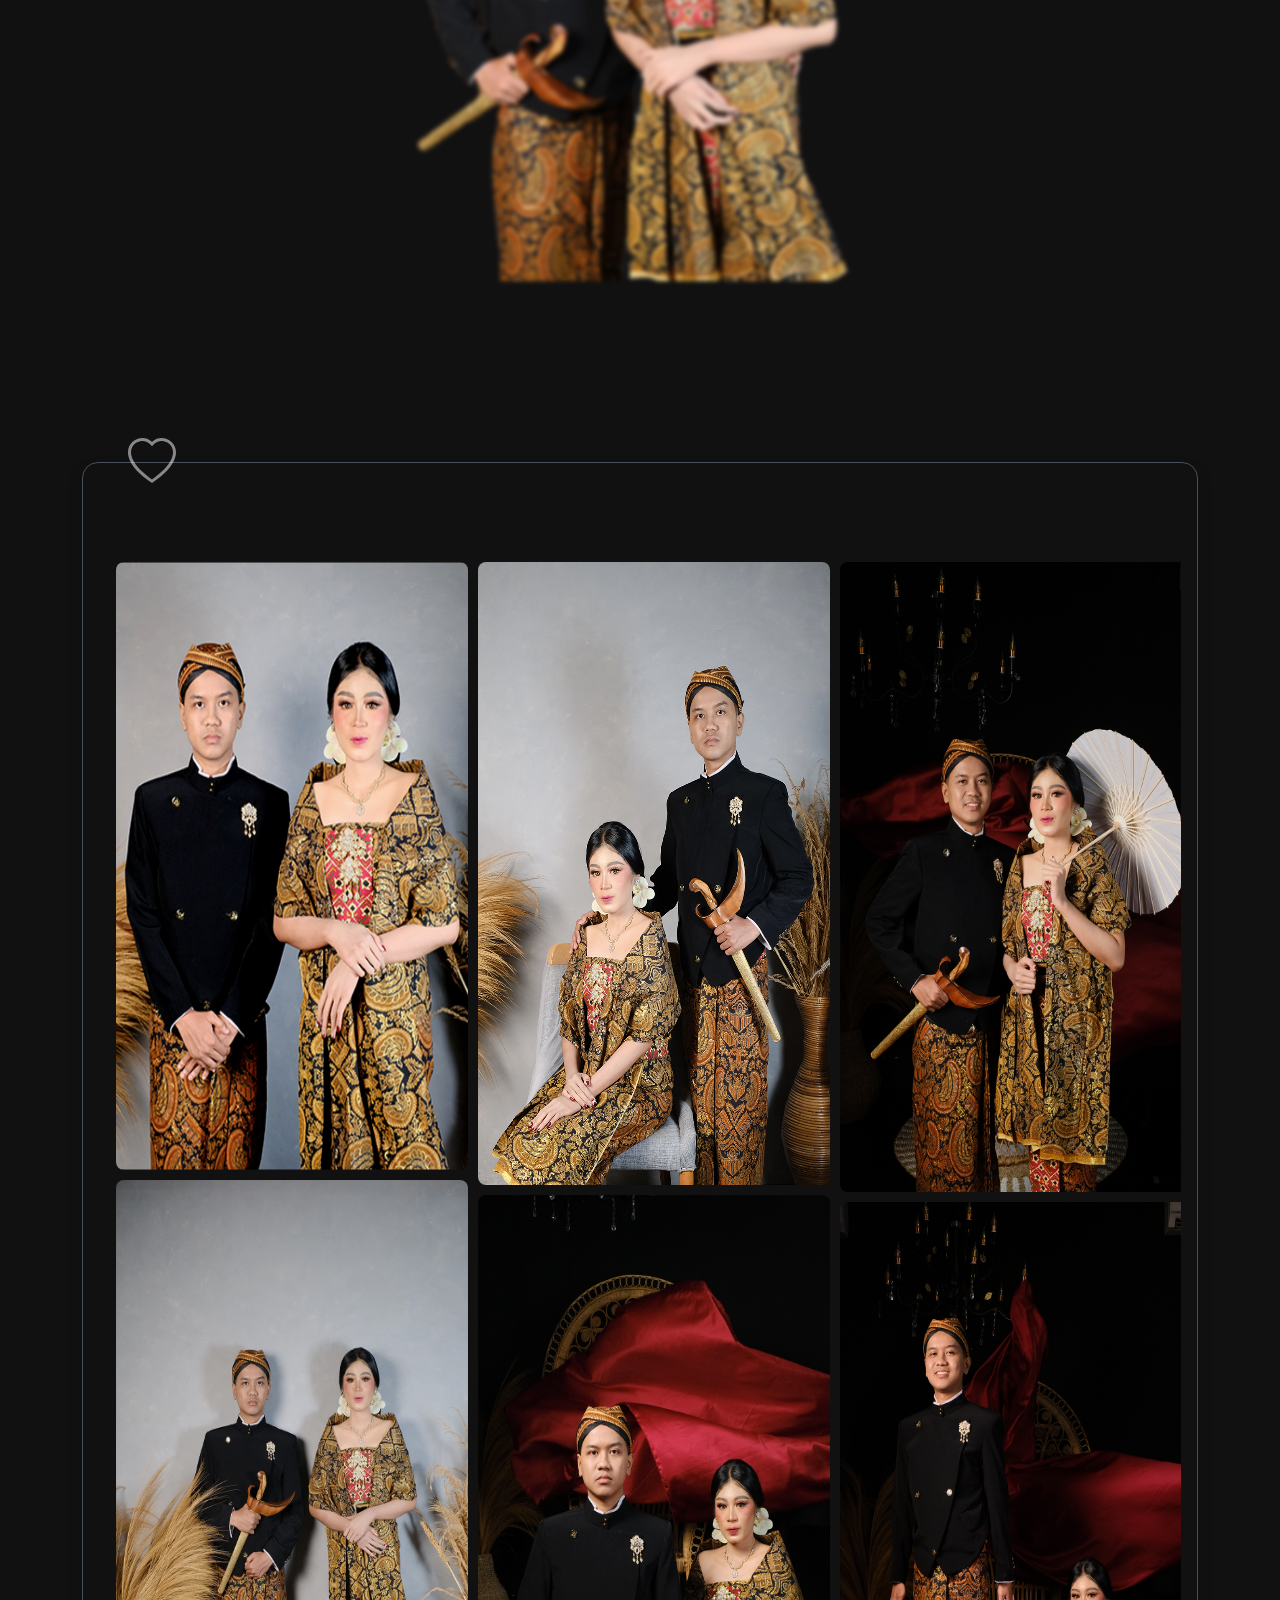
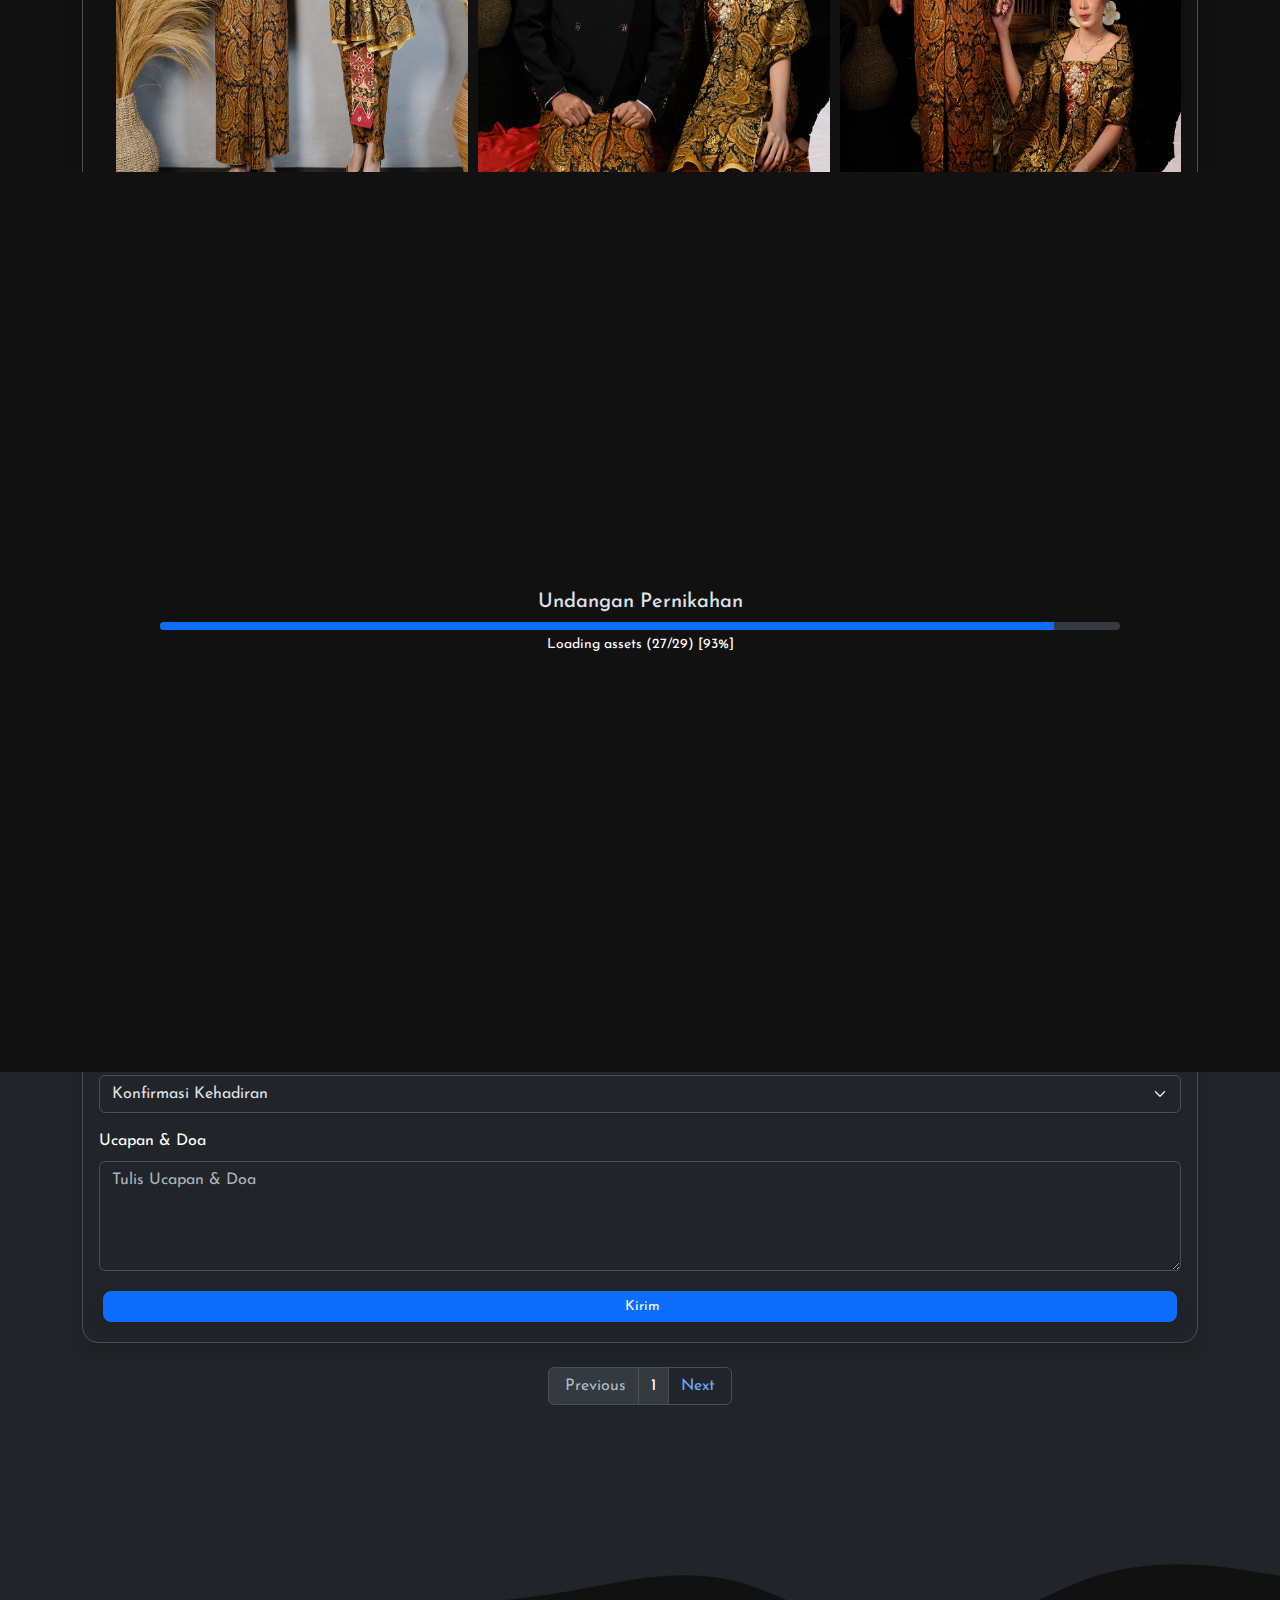
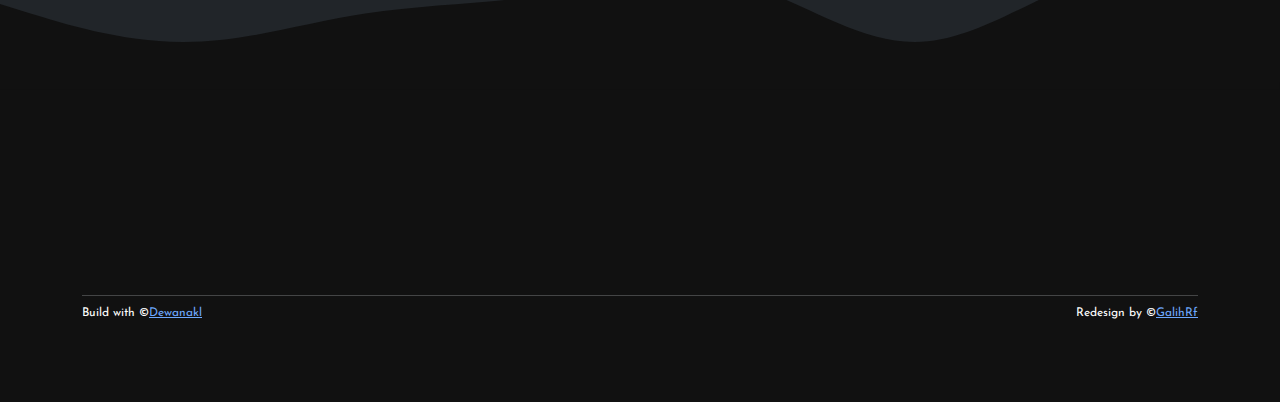
==== commit 1c2bd6fc: "akad" ====
--- a/index.html
+++ b/index.html
@@ -658,7 +658,7 @@
                 <div class="mb-0 text-light" style="font-size: 1.5rem">
                   Minggu, 30 Juni 2024
                 </div>
-                <div class="text-light">Pukul 08.00 WIB - Selesai</div>
+                <div class="text-light">Pukul 07.00 WIB - Selesai</div>
               </div>
 
               <div class="py-2" data-aos="fade-left" data-aos-duration="1500">
--- a/css/app.css
+++ b/css/app.css
@@ -120,10 +120,10 @@
    -webkit-box-shadow: inset 0 0 6px rgba(0,0,0,0.3);
    border-radius: 10px 10px 0px 0px;
    background-color: #757575;
-   -webkit-border-radius: 10px 10px 0px 0px;
-   -moz-border-radius: 10px 10px 0px 0px;
-   -ms-border-radius: 10px 10px 0px 0px;
-   -o-border-radius: 10px 10px 0px 0px;
+   -webkit-border-radius:;
+   -moz-border-radius:;
+   -ms-border-radius:;
+   -o-border-radius:;
 }
  
  .wall::-webkit-scrollbar
